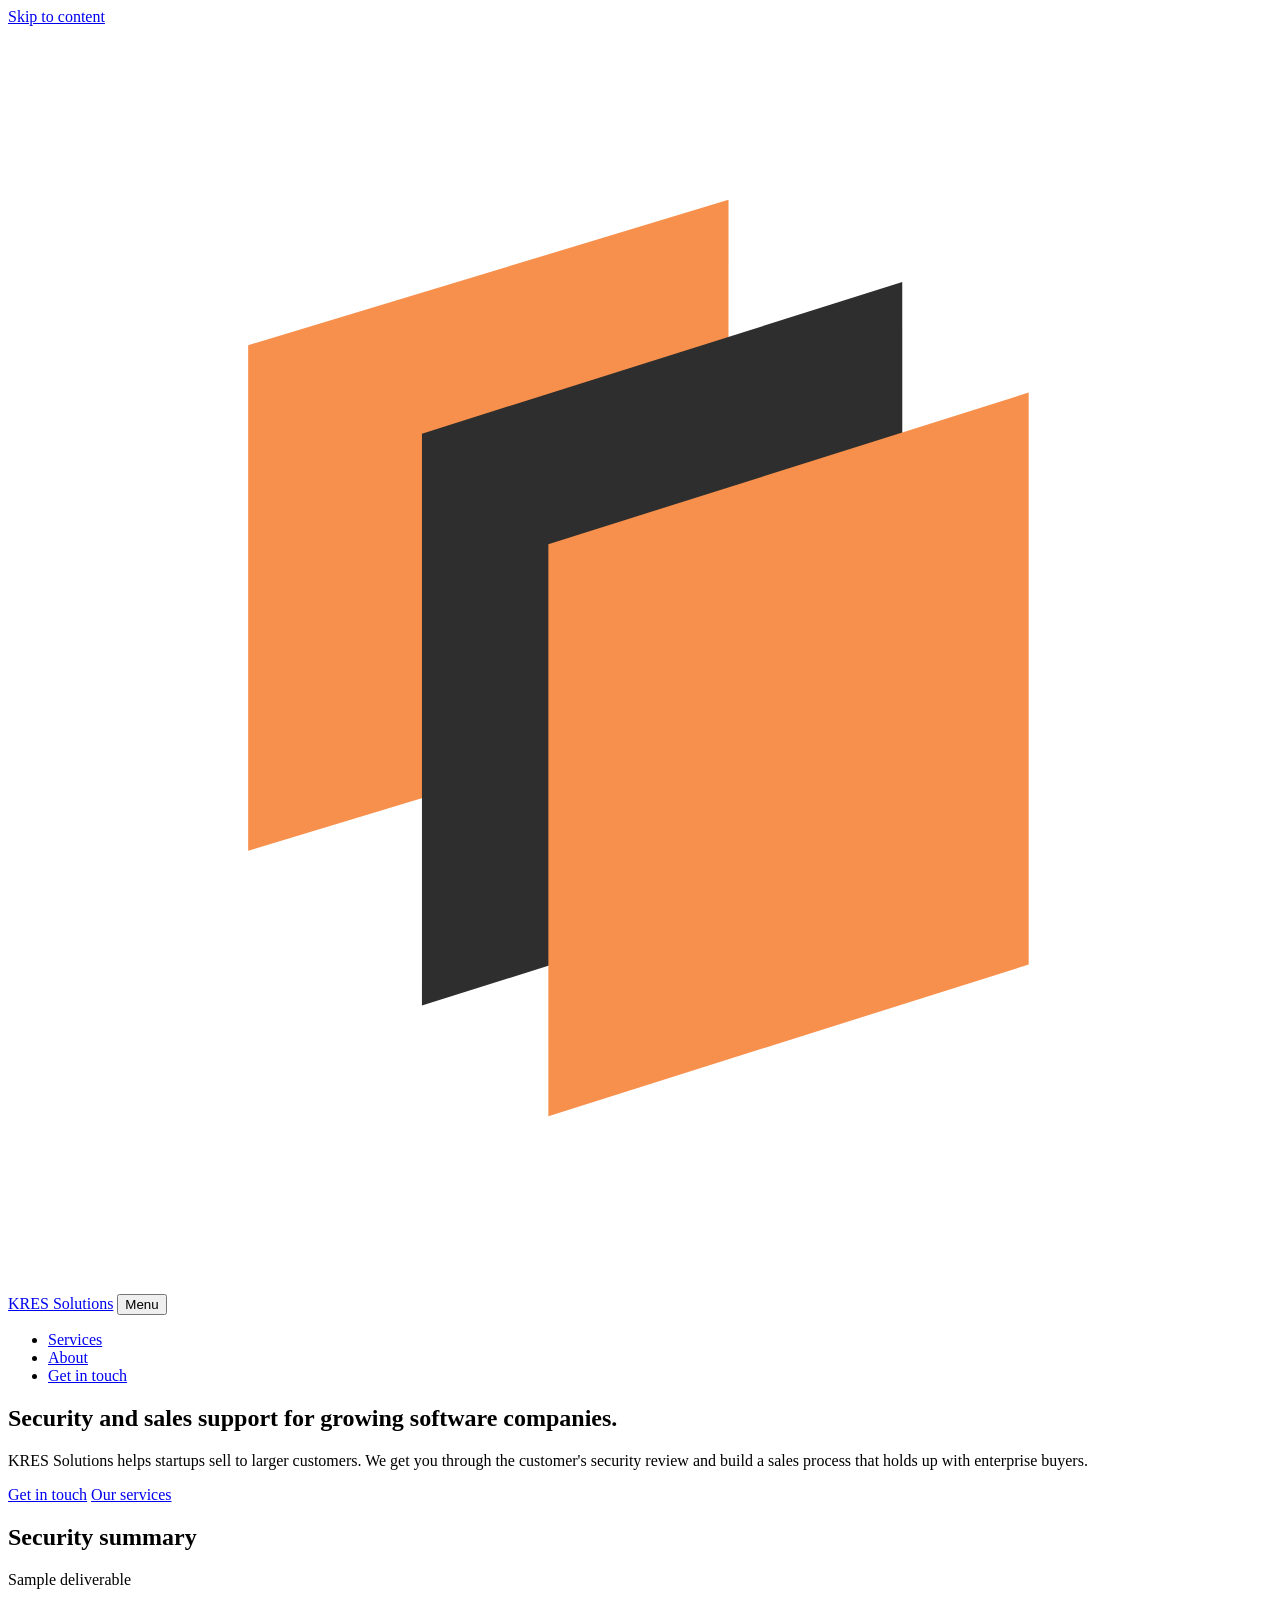
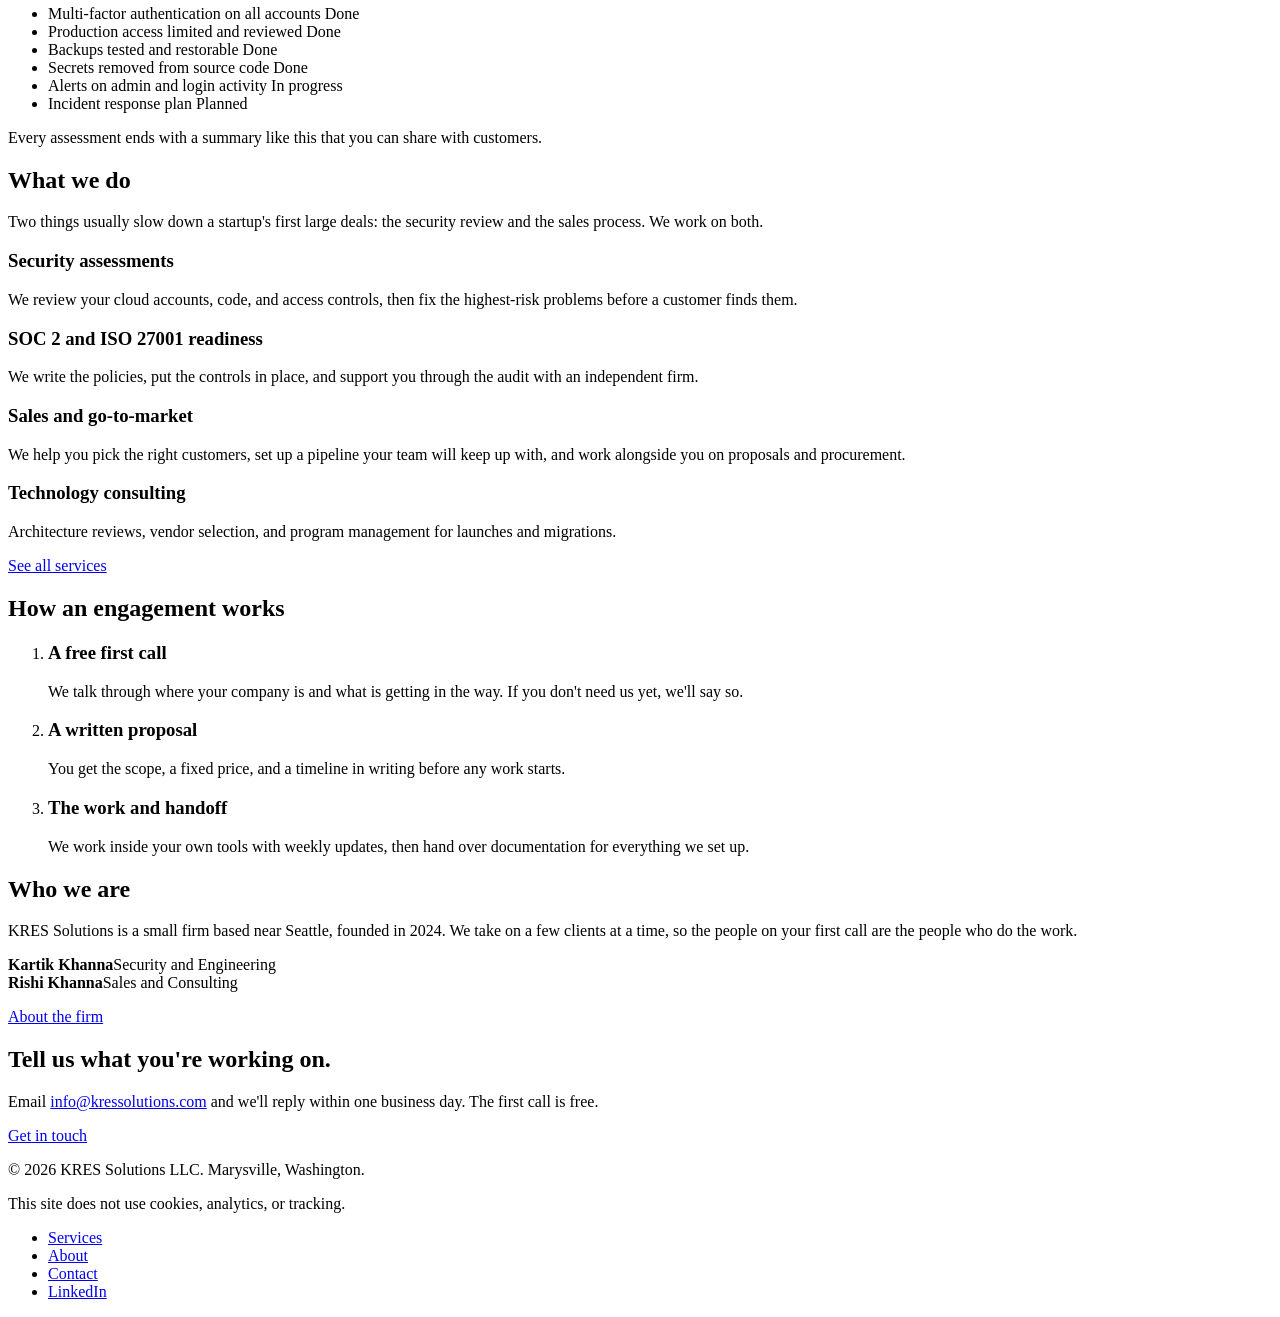
==== site/index.html @ d4981779 "Use the KRES logo and brand orange across the site Vector redraw of the logo mark for the header, fa" ====
<!doctype html>
<html lang="en">
<head>
  <meta charset="utf-8">
  <meta name="viewport" content="width=device-width, initial-scale=1">
  <meta http-equiv="Content-Security-Policy" content="default-src 'self'; script-src 'self'; style-src 'self'; font-src 'self'; img-src 'self' data:; connect-src 'none'; frame-src 'none'; object-src 'none'; base-uri 'self'; form-action 'none'; upgrade-insecure-requests">
  <meta name="referrer" content="strict-origin-when-cross-origin">
  <title>KRES Solutions</title>
  <meta name="description" content="KRES Solutions helps startups sell to larger customers: security assessments, SOC 2 readiness, enterprise sales support, and technology consulting.">
  <link rel="canonical" href="https://kressolutions.com/">
  <link rel="icon" href="/assets/favicon.svg" type="image/svg+xml">
  <link rel="apple-touch-icon" href="/assets/apple-touch-icon.png">
  <meta name="theme-color" content="#0f1518">
  <meta property="og:type" content="website">
  <meta property="og:site_name" content="KRES Solutions">
  <meta property="og:title" content="KRES Solutions">
  <meta property="og:description" content="KRES Solutions helps startups sell to larger customers: security assessments, SOC 2 readiness, enterprise sales support, and technology consulting.">
  <meta property="og:url" content="https://kressolutions.com/">
  <meta property="og:image" content="https://kressolutions.com/assets/og.png">
  <meta name="twitter:card" content="summary_large_image">
  <link rel="preload" href="/assets/fonts/source-serif-4-latin-600-normal.woff2" as="font" type="font/woff2" crossorigin>
  <link rel="preload" href="/assets/fonts/public-sans-latin-400-normal.woff2" as="font" type="font/woff2" crossorigin>
  <link rel="stylesheet" href="/assets/site.css?v=6">
  <script src="/assets/site.js?v=6" defer></script>
  <script type="application/ld+json">{"@context":"https://schema.org","@type":"ProfessionalService","name":"KRES Solutions LLC","url":"https://kressolutions.com/","logo":"https://kressolutions.com/assets/logo-mark.svg","email":"info@kressolutions.com","description":"Security assessments, SOC 2 readiness, enterprise sales support, and technology consulting for startups.","foundingDate":"2024-12","address":{"@type":"PostalAddress","addressLocality":"Marysville","addressRegion":"WA","addressCountry":"US"},"areaServed":"US","sameAs":["https://www.linkedin.com/company/kres-solutions"]}</script>
</head>
<body>
  <a class="skip-link" href="#main">Skip to content</a>
  <header class="site-header">
    <div class="container">
      <a class="logo" href="/"><svg viewBox="0 0 40 40" aria-hidden="true" focusable="false"><rect width="40" height="40" rx="8" fill="#ffffff"/><path d="M7.6 10.1 22.8 5.5v16L7.6 26.1z" fill="#f6904c"/><path d="M13.1 12.9 28.3 8.1v18.1L13.1 31z" fill="#2e2e2e"/><path d="M17.1 16.4 32.3 11.6v18.1L17.1 34.5z" fill="#f6904c"/></svg><span>KRES Solutions</span></a>
      <button class="menu-button" type="button" aria-expanded="false" aria-controls="site-nav">Menu</button>
      <nav class="site-nav" id="site-nav" aria-label="Main">
        <ul>
          <li><a href="/services/">Services</a></li>
          <li><a href="/about/">About</a></li>
          <li class="nav-button"><a href="/contact/">Get in touch</a></li>
        </ul>
      </nav>
    </div>
  </header>

  <main id="main" tabindex="-1">
    <section class="hero">
      <div class="container hero-grid">
        <div>
          <h1>Security and sales support for growing software companies.</h1>
          <p class="lead">KRES Solutions helps startups sell to larger customers. We get you through the customer's security review and build a sales process that holds up with enterprise buyers.</p>
          <div class="actions">
            <a class="button" href="/contact/">Get in touch</a>
            <a class="button button-quiet" href="/services/">Our services</a>
          </div>
        </div>
        <aside class="report" aria-label="Sample security summary">
          <div class="report-head">
            <h2>Security summary</h2>
            <span>Sample deliverable</span>
          </div>
          <ul>
            <li>Multi-factor authentication on all accounts <span class="status status-done">Done</span></li>
            <li>Production access limited and reviewed <span class="status status-done">Done</span></li>
            <li>Backups tested and restorable <span class="status status-done">Done</span></li>
            <li>Secrets removed from source code <span class="status status-done">Done</span></li>
            <li>Alerts on admin and login activity <span class="status status-progress">In progress</span></li>
            <li>Incident response plan <span class="status status-planned">Planned</span></li>
          </ul>
          <p class="report-foot">Every assessment ends with a summary like this that you can share with customers.</p>
        </aside>
      </div>
    </section>

    <section class="section">
      <div class="container">
        <div class="section-head">
          <h2>What we do</h2>
          <p>Two things usually slow down a startup's first large deals: the security review and the sales process. We work on both.</p>
        </div>
        <div class="cards">
          <div class="card">
            <h3>Security assessments</h3>
            <p>We review your cloud accounts, code, and access controls, then fix the highest-risk problems before a customer finds them.</p>
          </div>
          <div class="card">
            <h3>SOC 2 and ISO 27001 readiness</h3>
            <p>We write the policies, put the controls in place, and support you through the audit with an independent firm.</p>
          </div>
          <div class="card">
            <h3>Sales and go-to-market</h3>
            <p>We help you pick the right customers, set up a pipeline your team will keep up with, and work alongside you on proposals and procurement.</p>
          </div>
          <div class="card">
            <h3>Technology consulting</h3>
            <p>Architecture reviews, vendor selection, and program management for launches and migrations.</p>
          </div>
        </div>
        <p class="more"><a href="/services/">See all services</a></p>
      </div>
    </section>

    <section class="section">
      <div class="container">
        <div class="section-head">
          <h2>How an engagement works</h2>
        </div>
        <ol class="steps">
          <li>
            <h3>A free first call</h3>
            <p>We talk through where your company is and what is getting in the way. If you don't need us yet, we'll say so.</p>
          </li>
          <li>
            <h3>A written proposal</h3>
            <p>You get the scope, a fixed price, and a timeline in writing before any work starts.</p>
          </li>
          <li>
            <h3>The work and handoff</h3>
            <p>We work inside your own tools with weekly updates, then hand over documentation for everything we set up.</p>
          </li>
        </ol>
      </div>
    </section>

    <section class="section">
      <div class="container split">
        <h2>Who we are</h2>
        <div class="prose">
          <p>KRES Solutions is a small firm based near Seattle, founded in 2024. We take on a few clients at a time, so the people on your first call are the people who do the work.</p>
          <div class="founders-inline">
            <div><b>Kartik Khanna</b><span>Security and Engineering</span></div>
            <div><b>Rishi Khanna</b><span>Sales and Consulting</span></div>
          </div>
          <p class="more"><a href="/about/">About the firm</a></p>
        </div>
      </div>
    </section>

    <section class="closing">
      <div class="container">
        <div>
          <h2>Tell us what you're working on.</h2>
          <p>Email <a href="mailto:info@kressolutions.com">info@kressolutions.com</a> and we'll reply within one business day. The first call is free.</p>
        </div>
        <div class="actions">
          <a class="button" href="/contact/">Get in touch</a>
        </div>
      </div>
    </section>
  </main>

  <footer class="site-footer">
    <div class="container">
      <div>
        <p>&copy; 2026 KRES Solutions LLC. Marysville, Washington.</p>
        <p>This site does not use cookies, analytics, or tracking.</p>
      </div>
      <ul>
        <li><a href="/services/">Services</a></li>
        <li><a href="/about/">About</a></li>
        <li><a href="/contact/">Contact</a></li>
        <li><a href="https://www.linkedin.com/company/kres-solutions" rel="noopener noreferrer">LinkedIn</a></li>
      </ul>
    </div>
  </footer>
</body>
</html>
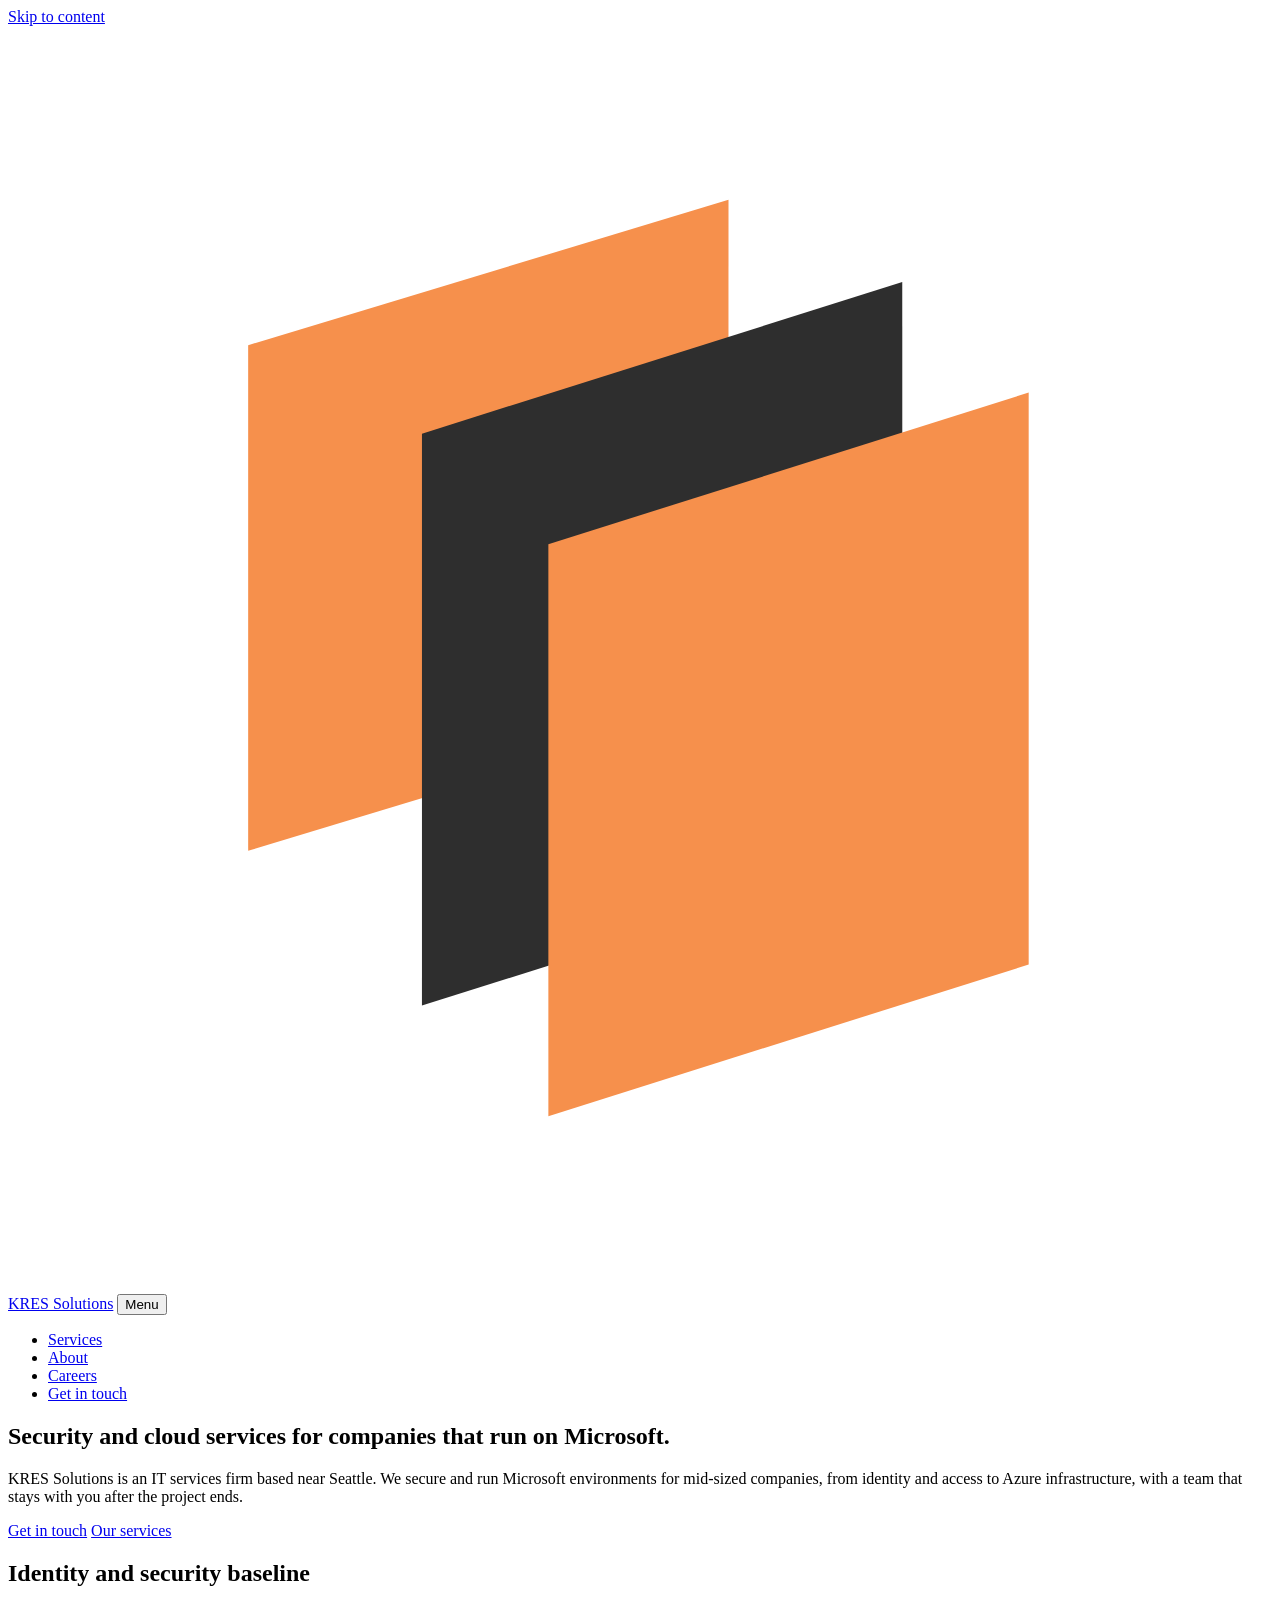
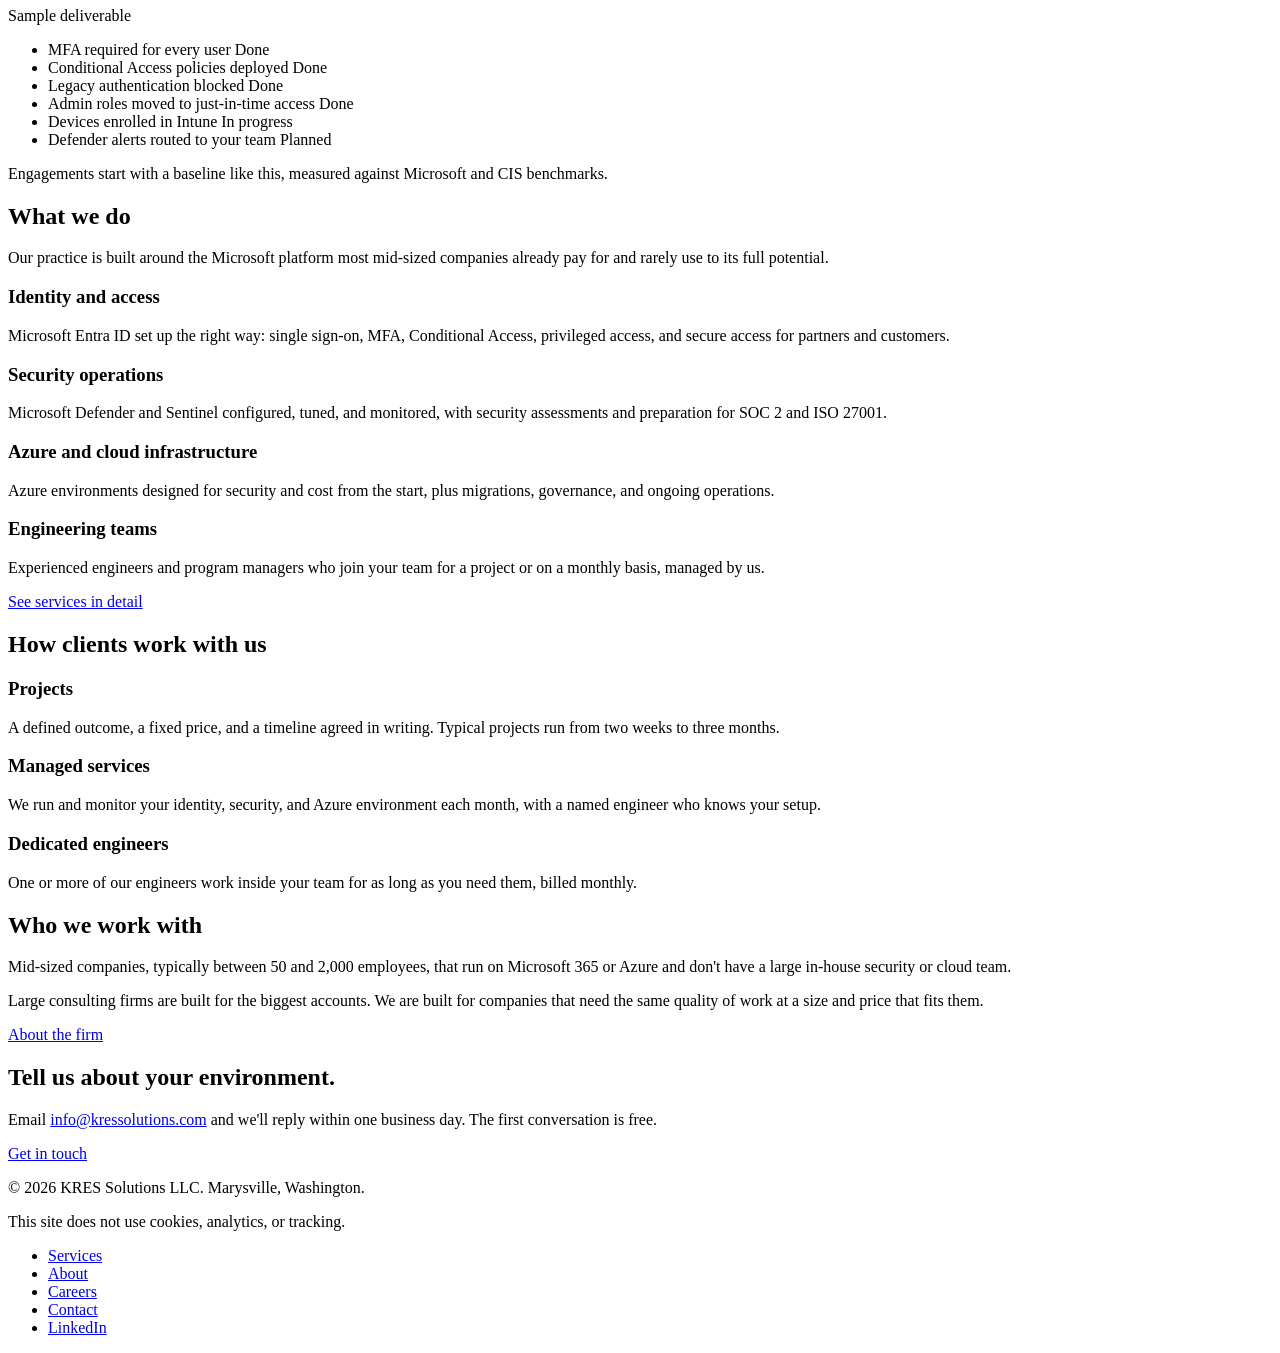
==== commit 37309f9c: "Reposition as an IT services firm for Microsoft security, identity, and cloud New home, services, ab" ====
--- a/site/index.html
+++ b/site/index.html
@@ -6,7 +6,7 @@
   <meta http-equiv="Content-Security-Policy" content="default-src 'self'; script-src 'self'; style-src 'self'; font-src 'self'; img-src 'self' data:; connect-src 'none'; frame-src 'none'; object-src 'none'; base-uri 'self'; form-action 'none'; upgrade-insecure-requests">
   <meta name="referrer" content="strict-origin-when-cross-origin">
   <title>KRES Solutions</title>
-  <meta name="description" content="KRES Solutions helps startups sell to larger customers: security assessments, SOC 2 readiness, enterprise sales support, and technology consulting.">
+  <meta name="description" content="KRES Solutions is an IT services firm that secures and runs Microsoft environments for mid-sized companies: identity and access, security operations, and Azure.">
   <link rel="canonical" href="https://kressolutions.com/">
   <link rel="icon" href="/assets/favicon.svg" type="image/svg+xml">
   <link rel="apple-touch-icon" href="/assets/apple-touch-icon.png">
@@ -14,15 +14,15 @@
   <meta property="og:type" content="website">
   <meta property="og:site_name" content="KRES Solutions">
   <meta property="og:title" content="KRES Solutions">
-  <meta property="og:description" content="KRES Solutions helps startups sell to larger customers: security assessments, SOC 2 readiness, enterprise sales support, and technology consulting.">
+  <meta property="og:description" content="KRES Solutions is an IT services firm that secures and runs Microsoft environments for mid-sized companies: identity and access, security operations, and Azure.">
   <meta property="og:url" content="https://kressolutions.com/">
   <meta property="og:image" content="https://kressolutions.com/assets/og.png">
   <meta name="twitter:card" content="summary_large_image">
   <link rel="preload" href="/assets/fonts/source-serif-4-latin-600-normal.woff2" as="font" type="font/woff2" crossorigin>
   <link rel="preload" href="/assets/fonts/public-sans-latin-400-normal.woff2" as="font" type="font/woff2" crossorigin>
-  <link rel="stylesheet" href="/assets/site.css?v=6">
-  <script src="/assets/site.js?v=6" defer></script>
-  <script type="application/ld+json">{"@context":"https://schema.org","@type":"ProfessionalService","name":"KRES Solutions LLC","url":"https://kressolutions.com/","logo":"https://kressolutions.com/assets/logo-mark.svg","email":"info@kressolutions.com","description":"Security assessments, SOC 2 readiness, enterprise sales support, and technology consulting for startups.","foundingDate":"2024-12","address":{"@type":"PostalAddress","addressLocality":"Marysville","addressRegion":"WA","addressCountry":"US"},"areaServed":"US","sameAs":["https://www.linkedin.com/company/kres-solutions"]}</script>
+  <link rel="stylesheet" href="/assets/site.css?v=7">
+  <script src="/assets/site.js?v=7" defer></script>
+  <script type="application/ld+json">{"@context":"https://schema.org","@type":"ProfessionalService","name":"KRES Solutions LLC","url":"https://kressolutions.com/","logo":"https://kressolutions.com/assets/logo-mark.svg","email":"info@kressolutions.com","description":"IT services firm for Microsoft security, identity, and Azure cloud for mid-sized companies.","foundingDate":"2024-12","address":{"@type":"PostalAddress","addressLocality":"Marysville","addressRegion":"WA","addressCountry":"US"},"areaServed":"US","sameAs":["https://www.linkedin.com/company/kres-solutions"]}</script>
 </head>
 <body>
   <a class="skip-link" href="#main">Skip to content</a>
@@ -34,6 +34,7 @@
         <ul>
           <li><a href="/services/">Services</a></li>
           <li><a href="/about/">About</a></li>
+          <li><a href="/careers/">Careers</a></li>
           <li class="nav-button"><a href="/contact/">Get in touch</a></li>
         </ul>
       </nav>
@@ -44,27 +45,27 @@
     <section class="hero">
       <div class="container hero-grid">
         <div>
-          <h1>Security and sales support for growing software companies.</h1>
-          <p class="lead">KRES Solutions helps startups sell to larger customers. We get you through the customer's security review and build a sales process that holds up with enterprise buyers.</p>
+          <h1>Security and cloud services for companies that run on Microsoft.</h1>
+          <p class="lead">KRES Solutions is an IT services firm based near Seattle. We secure and run Microsoft environments for mid-sized companies, from identity and access to Azure infrastructure, with a team that stays with you after the project ends.</p>
           <div class="actions">
             <a class="button" href="/contact/">Get in touch</a>
             <a class="button button-quiet" href="/services/">Our services</a>
           </div>
         </div>
-        <aside class="report" aria-label="Sample security summary">
+        <aside class="report" aria-label="Sample identity and security baseline">
           <div class="report-head">
-            <h2>Security summary</h2>
+            <h2>Identity and security baseline</h2>
             <span>Sample deliverable</span>
           </div>
           <ul>
-            <li>Multi-factor authentication on all accounts <span class="status status-done">Done</span></li>
-            <li>Production access limited and reviewed <span class="status status-done">Done</span></li>
-            <li>Backups tested and restorable <span class="status status-done">Done</span></li>
-            <li>Secrets removed from source code <span class="status status-done">Done</span></li>
-            <li>Alerts on admin and login activity <span class="status status-progress">In progress</span></li>
-            <li>Incident response plan <span class="status status-planned">Planned</span></li>
+            <li>MFA required for every user <span class="status status-done">Done</span></li>
+            <li>Conditional Access policies deployed <span class="status status-done">Done</span></li>
+            <li>Legacy authentication blocked <span class="status status-done">Done</span></li>
+            <li>Admin roles moved to just-in-time access <span class="status status-done">Done</span></li>
+            <li>Devices enrolled in Intune <span class="status status-progress">In progress</span></li>
+            <li>Defender alerts routed to your team <span class="status status-planned">Planned</span></li>
           </ul>
-          <p class="report-foot">Every assessment ends with a summary like this that you can share with customers.</p>
+          <p class="report-foot">Engagements start with a baseline like this, measured against Microsoft and CIS benchmarks.</p>
         </aside>
       </div>
     </section>
@@ -73,61 +74,58 @@
       <div class="container">
         <div class="section-head">
           <h2>What we do</h2>
-          <p>Two things usually slow down a startup's first large deals: the security review and the sales process. We work on both.</p>
+          <p>Our practice is built around the Microsoft platform most mid-sized companies already pay for and rarely use to its full potential.</p>
         </div>
         <div class="cards">
           <div class="card">
-            <h3>Security assessments</h3>
-            <p>We review your cloud accounts, code, and access controls, then fix the highest-risk problems before a customer finds them.</p>
+            <h3>Identity and access</h3>
+            <p>Microsoft Entra ID set up the right way: single sign-on, MFA, Conditional Access, privileged access, and secure access for partners and customers.</p>
           </div>
           <div class="card">
-            <h3>SOC 2 and ISO 27001 readiness</h3>
-            <p>We write the policies, put the controls in place, and support you through the audit with an independent firm.</p>
+            <h3>Security operations</h3>
+            <p>Microsoft Defender and Sentinel configured, tuned, and monitored, with security assessments and preparation for SOC 2 and ISO 27001.</p>
           </div>
           <div class="card">
-            <h3>Sales and go-to-market</h3>
-            <p>We help you pick the right customers, set up a pipeline your team will keep up with, and work alongside you on proposals and procurement.</p>
+            <h3>Azure and cloud infrastructure</h3>
+            <p>Azure environments designed for security and cost from the start, plus migrations, governance, and ongoing operations.</p>
           </div>
           <div class="card">
-            <h3>Technology consulting</h3>
-            <p>Architecture reviews, vendor selection, and program management for launches and migrations.</p>
+            <h3>Engineering teams</h3>
+            <p>Experienced engineers and program managers who join your team for a project or on a monthly basis, managed by us.</p>
           </div>
         </div>
-        <p class="more"><a href="/services/">See all services</a></p>
+        <p class="more"><a href="/services/">See services in detail</a></p>
       </div>
     </section>
 
     <section class="section">
       <div class="container">
         <div class="section-head">
-          <h2>How an engagement works</h2>
+          <h2>How clients work with us</h2>
         </div>
-        <ol class="steps">
-          <li>
-            <h3>A free first call</h3>
-            <p>We talk through where your company is and what is getting in the way. If you don't need us yet, we'll say so.</p>
-          </li>
-          <li>
-            <h3>A written proposal</h3>
-            <p>You get the scope, a fixed price, and a timeline in writing before any work starts.</p>
-          </li>
-          <li>
-            <h3>The work and handoff</h3>
-            <p>We work inside your own tools with weekly updates, then hand over documentation for everything we set up.</p>
-          </li>
-        </ol>
+        <div class="cards cards-3">
+          <div class="card">
+            <h3>Projects</h3>
+            <p>A defined outcome, a fixed price, and a timeline agreed in writing. Typical projects run from two weeks to three months.</p>
+          </div>
+          <div class="card">
+            <h3>Managed services</h3>
+            <p>We run and monitor your identity, security, and Azure environment each month, with a named engineer who knows your setup.</p>
+          </div>
+          <div class="card">
+            <h3>Dedicated engineers</h3>
+            <p>One or more of our engineers work inside your team for as long as you need them, billed monthly.</p>
+          </div>
+        </div>
       </div>
     </section>
 
     <section class="section">
       <div class="container split">
-        <h2>Who we are</h2>
+        <h2>Who we work with</h2>
         <div class="prose">
-          <p>KRES Solutions is a small firm based near Seattle, founded in 2024. We take on a few clients at a time, so the people on your first call are the people who do the work.</p>
-          <div class="founders-inline">
-            <div><b>Kartik Khanna</b><span>Security and Engineering</span></div>
-            <div><b>Rishi Khanna</b><span>Sales and Consulting</span></div>
-          </div>
+          <p>Mid-sized companies, typically between 50 and 2,000 employees, that run on Microsoft 365 or Azure and don't have a large in-house security or cloud team.</p>
+          <p>Large consulting firms are built for the biggest accounts. We are built for companies that need the same quality of work at a size and price that fits them.</p>
           <p class="more"><a href="/about/">About the firm</a></p>
         </div>
       </div>
@@ -136,8 +134,8 @@
     <section class="closing">
       <div class="container">
         <div>
-          <h2>Tell us what you're working on.</h2>
-          <p>Email <a href="mailto:info@kressolutions.com">info@kressolutions.com</a> and we'll reply within one business day. The first call is free.</p>
+          <h2>Tell us about your environment.</h2>
+          <p>Email <a href="mailto:info@kressolutions.com">info@kressolutions.com</a> and we'll reply within one business day. The first conversation is free.</p>
         </div>
         <div class="actions">
           <a class="button" href="/contact/">Get in touch</a>
@@ -155,6 +153,7 @@
       <ul>
         <li><a href="/services/">Services</a></li>
         <li><a href="/about/">About</a></li>
+        <li><a href="/careers/">Careers</a></li>
         <li><a href="/contact/">Contact</a></li>
         <li><a href="https://www.linkedin.com/company/kres-solutions" rel="noopener noreferrer">LinkedIn</a></li>
       </ul>
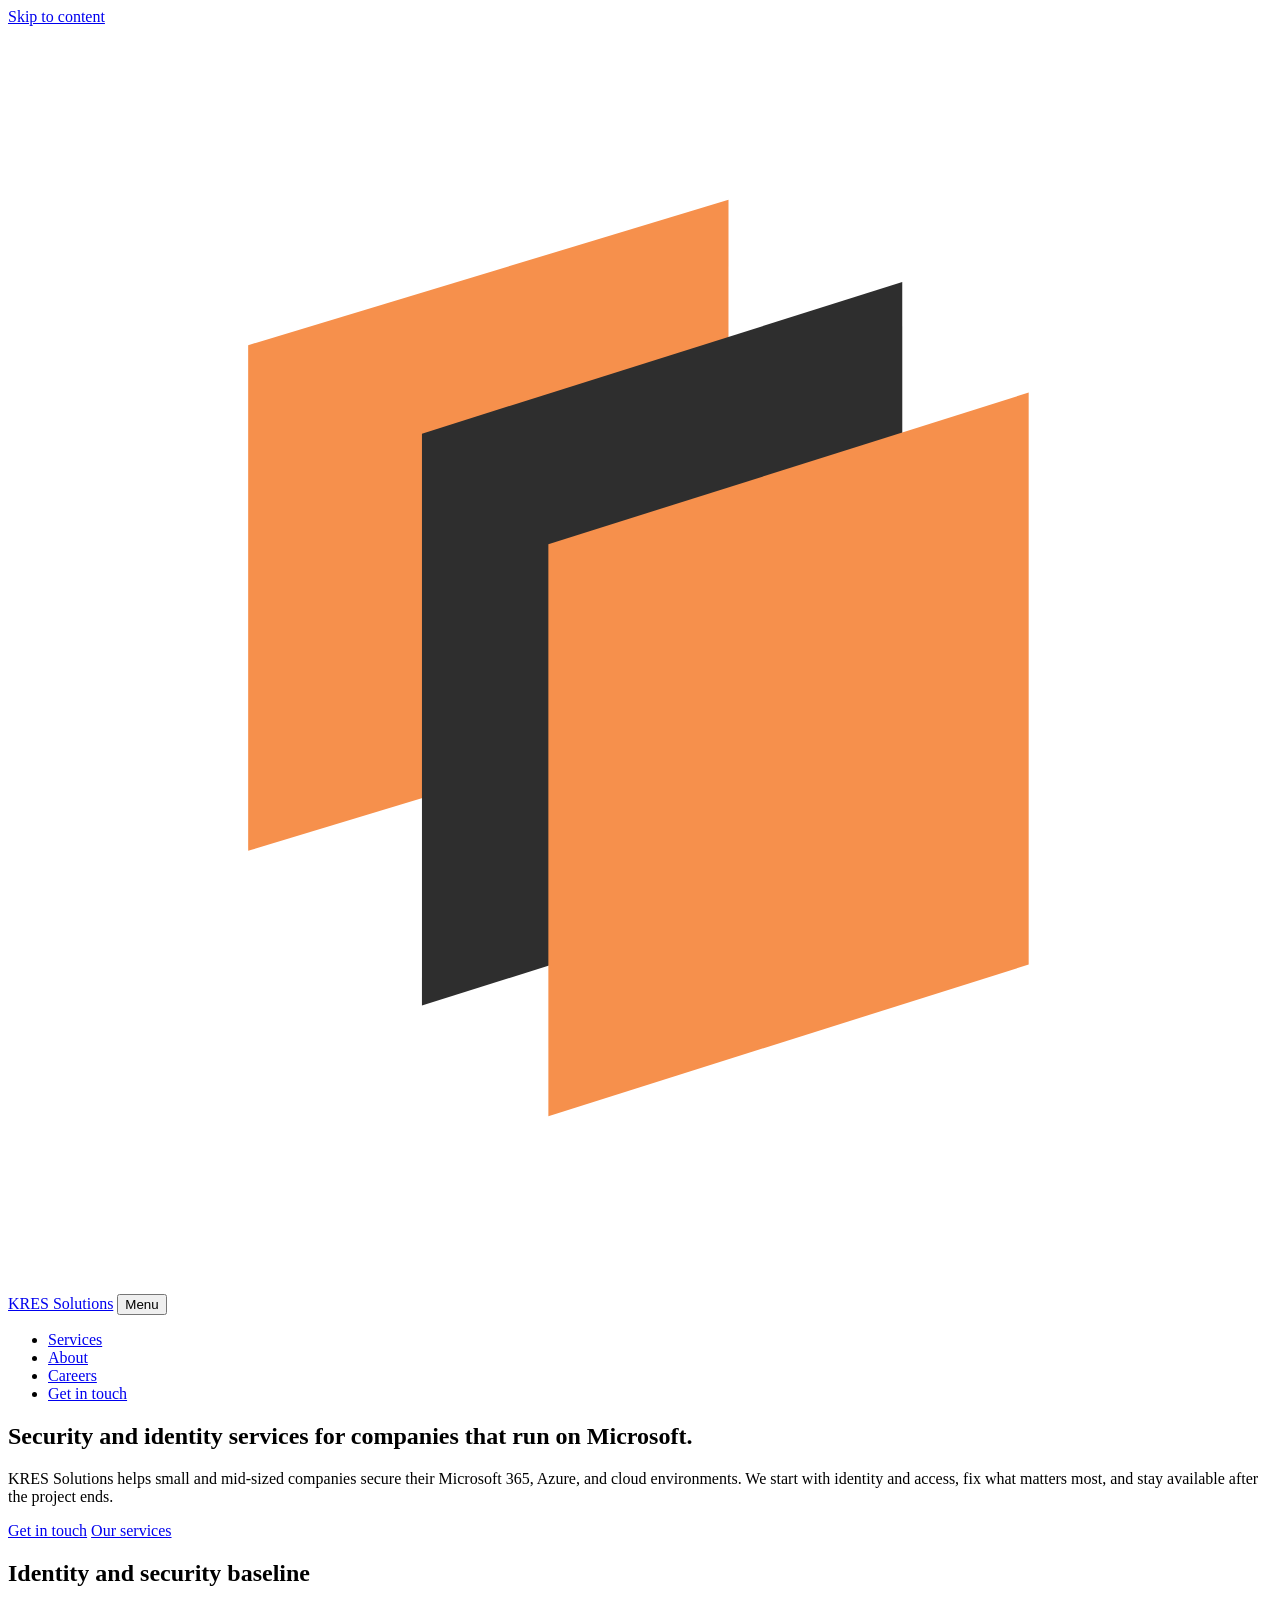
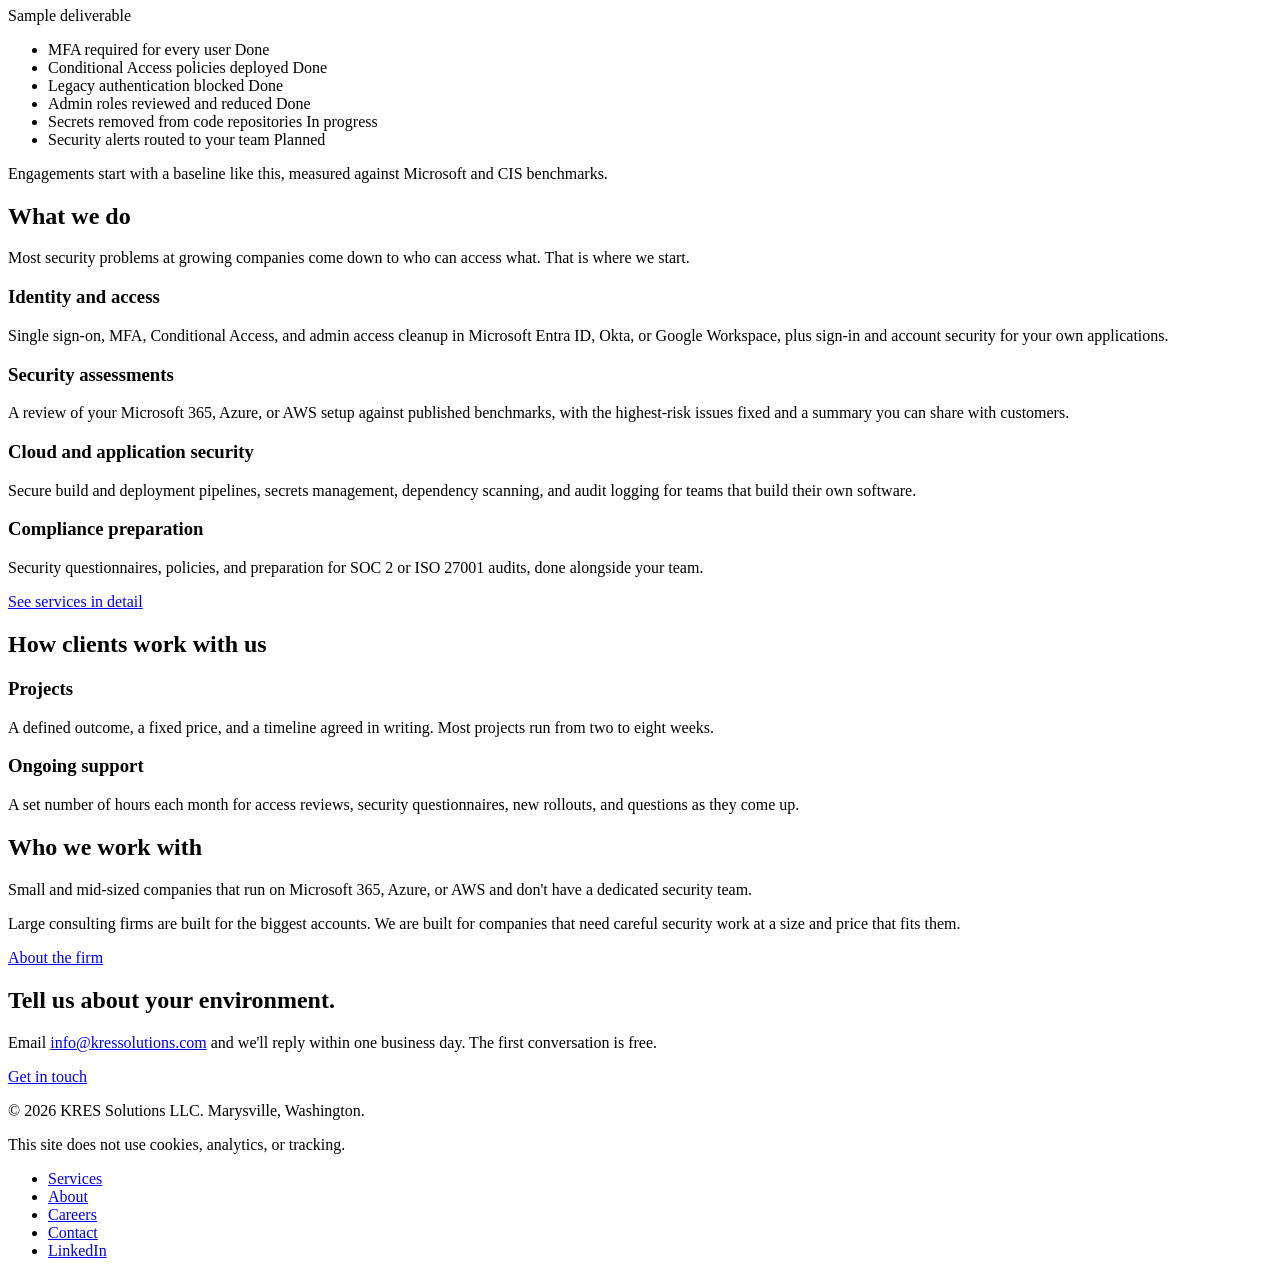
==== commit 0ace8189: "Focus services on identity, assessments, cloud and app security; list one founder Co-Authored-By: Cl" ====
--- a/site/index.html
+++ b/site/index.html
@@ -6,7 +6,7 @@
   <meta http-equiv="Content-Security-Policy" content="default-src 'self'; script-src 'self'; style-src 'self'; font-src 'self'; img-src 'self' data:; connect-src 'none'; frame-src 'none'; object-src 'none'; base-uri 'self'; form-action 'none'; upgrade-insecure-requests">
   <meta name="referrer" content="strict-origin-when-cross-origin">
   <title>KRES Solutions</title>
-  <meta name="description" content="KRES Solutions is an IT services firm that secures and runs Microsoft environments for mid-sized companies: identity and access, security operations, and Azure.">
+  <meta name="description" content="KRES Solutions helps small and mid-sized companies secure Microsoft 365, Azure, and cloud environments, starting with identity and access.">
   <link rel="canonical" href="https://kressolutions.com/">
   <link rel="icon" href="/assets/favicon.svg" type="image/svg+xml">
   <link rel="apple-touch-icon" href="/assets/apple-touch-icon.png">
@@ -14,15 +14,15 @@
   <meta property="og:type" content="website">
   <meta property="og:site_name" content="KRES Solutions">
   <meta property="og:title" content="KRES Solutions">
-  <meta property="og:description" content="KRES Solutions is an IT services firm that secures and runs Microsoft environments for mid-sized companies: identity and access, security operations, and Azure.">
+  <meta property="og:description" content="KRES Solutions helps small and mid-sized companies secure Microsoft 365, Azure, and cloud environments, starting with identity and access.">
   <meta property="og:url" content="https://kressolutions.com/">
   <meta property="og:image" content="https://kressolutions.com/assets/og.png">
   <meta name="twitter:card" content="summary_large_image">
   <link rel="preload" href="/assets/fonts/source-serif-4-latin-600-normal.woff2" as="font" type="font/woff2" crossorigin>
   <link rel="preload" href="/assets/fonts/public-sans-latin-400-normal.woff2" as="font" type="font/woff2" crossorigin>
-  <link rel="stylesheet" href="/assets/site.css?v=7">
-  <script src="/assets/site.js?v=7" defer></script>
-  <script type="application/ld+json">{"@context":"https://schema.org","@type":"ProfessionalService","name":"KRES Solutions LLC","url":"https://kressolutions.com/","logo":"https://kressolutions.com/assets/logo-mark.svg","email":"info@kressolutions.com","description":"IT services firm for Microsoft security, identity, and Azure cloud for mid-sized companies.","foundingDate":"2024-12","address":{"@type":"PostalAddress","addressLocality":"Marysville","addressRegion":"WA","addressCountry":"US"},"areaServed":"US","sameAs":["https://www.linkedin.com/company/kres-solutions"]}</script>
+  <link rel="stylesheet" href="/assets/site.css?v=8">
+  <script src="/assets/site.js?v=8" defer></script>
+  <script type="application/ld+json">{"@context":"https://schema.org","@type":"ProfessionalService","name":"KRES Solutions LLC","url":"https://kressolutions.com/","logo":"https://kressolutions.com/assets/logo-mark.svg","email":"info@kressolutions.com","description":"Security and identity services for small and mid-sized companies that run on Microsoft and the cloud.","foundingDate":"2024-12","address":{"@type":"PostalAddress","addressLocality":"Marysville","addressRegion":"WA","addressCountry":"US"},"areaServed":"US","sameAs":["https://www.linkedin.com/company/kres-solutions"]}</script>
 </head>
 <body>
   <a class="skip-link" href="#main">Skip to content</a>
@@ -45,8 +45,8 @@
     <section class="hero">
       <div class="container hero-grid">
         <div>
-          <h1>Security and cloud services for companies that run on Microsoft.</h1>
-          <p class="lead">KRES Solutions is an IT services firm based near Seattle. We secure and run Microsoft environments for mid-sized companies, from identity and access to Azure infrastructure, with a team that stays with you after the project ends.</p>
+          <h1>Security and identity services for companies that run on Microsoft.</h1>
+          <p class="lead">KRES Solutions helps small and mid-sized companies secure their Microsoft 365, Azure, and cloud environments. We start with identity and access, fix what matters most, and stay available after the project ends.</p>
           <div class="actions">
             <a class="button" href="/contact/">Get in touch</a>
             <a class="button button-quiet" href="/services/">Our services</a>
@@ -61,9 +61,9 @@
             <li>MFA required for every user <span class="status status-done">Done</span></li>
             <li>Conditional Access policies deployed <span class="status status-done">Done</span></li>
             <li>Legacy authentication blocked <span class="status status-done">Done</span></li>
-            <li>Admin roles moved to just-in-time access <span class="status status-done">Done</span></li>
-            <li>Devices enrolled in Intune <span class="status status-progress">In progress</span></li>
-            <li>Defender alerts routed to your team <span class="status status-planned">Planned</span></li>
+            <li>Admin roles reviewed and reduced <span class="status status-done">Done</span></li>
+            <li>Secrets removed from code repositories <span class="status status-progress">In progress</span></li>
+            <li>Security alerts routed to your team <span class="status status-planned">Planned</span></li>
           </ul>
           <p class="report-foot">Engagements start with a baseline like this, measured against Microsoft and CIS benchmarks.</p>
         </aside>
@@ -74,24 +74,24 @@
       <div class="container">
         <div class="section-head">
           <h2>What we do</h2>
-          <p>Our practice is built around the Microsoft platform most mid-sized companies already pay for and rarely use to its full potential.</p>
+          <p>Most security problems at growing companies come down to who can access what. That is where we start.</p>
         </div>
         <div class="cards">
           <div class="card">
             <h3>Identity and access</h3>
-            <p>Microsoft Entra ID set up the right way: single sign-on, MFA, Conditional Access, privileged access, and secure access for partners and customers.</p>
+            <p>Single sign-on, MFA, Conditional Access, and admin access cleanup in Microsoft Entra ID, Okta, or Google Workspace, plus sign-in and account security for your own applications.</p>
           </div>
           <div class="card">
-            <h3>Security operations</h3>
-            <p>Microsoft Defender and Sentinel configured, tuned, and monitored, with security assessments and preparation for SOC 2 and ISO 27001.</p>
+            <h3>Security assessments</h3>
+            <p>A review of your Microsoft 365, Azure, or AWS setup against published benchmarks, with the highest-risk issues fixed and a summary you can share with customers.</p>
           </div>
           <div class="card">
-            <h3>Azure and cloud infrastructure</h3>
-            <p>Azure environments designed for security and cost from the start, plus migrations, governance, and ongoing operations.</p>
+            <h3>Cloud and application security</h3>
+            <p>Secure build and deployment pipelines, secrets management, dependency scanning, and audit logging for teams that build their own software.</p>
           </div>
           <div class="card">
-            <h3>Engineering teams</h3>
-            <p>Experienced engineers and program managers who join your team for a project or on a monthly basis, managed by us.</p>
+            <h3>Compliance preparation</h3>
+            <p>Security questionnaires, policies, and preparation for SOC 2 or ISO 27001 audits, done alongside your team.</p>
           </div>
         </div>
         <p class="more"><a href="/services/">See services in detail</a></p>
@@ -103,18 +103,14 @@
         <div class="section-head">
           <h2>How clients work with us</h2>
         </div>
-        <div class="cards cards-3">
+        <div class="cards">
           <div class="card">
             <h3>Projects</h3>
-            <p>A defined outcome, a fixed price, and a timeline agreed in writing. Typical projects run from two weeks to three months.</p>
+            <p>A defined outcome, a fixed price, and a timeline agreed in writing. Most projects run from two to eight weeks.</p>
           </div>
           <div class="card">
-            <h3>Managed services</h3>
-            <p>We run and monitor your identity, security, and Azure environment each month, with a named engineer who knows your setup.</p>
-          </div>
-          <div class="card">
-            <h3>Dedicated engineers</h3>
-            <p>One or more of our engineers work inside your team for as long as you need them, billed monthly.</p>
+            <h3>Ongoing support</h3>
+            <p>A set number of hours each month for access reviews, security questionnaires, new rollouts, and questions as they come up.</p>
           </div>
         </div>
       </div>
@@ -124,8 +120,8 @@
       <div class="container split">
         <h2>Who we work with</h2>
         <div class="prose">
-          <p>Mid-sized companies, typically between 50 and 2,000 employees, that run on Microsoft 365 or Azure and don't have a large in-house security or cloud team.</p>
-          <p>Large consulting firms are built for the biggest accounts. We are built for companies that need the same quality of work at a size and price that fits them.</p>
+          <p>Small and mid-sized companies that run on Microsoft 365, Azure, or AWS and don't have a dedicated security team.</p>
+          <p>Large consulting firms are built for the biggest accounts. We are built for companies that need careful security work at a size and price that fits them.</p>
           <p class="more"><a href="/about/">About the firm</a></p>
         </div>
       </div>
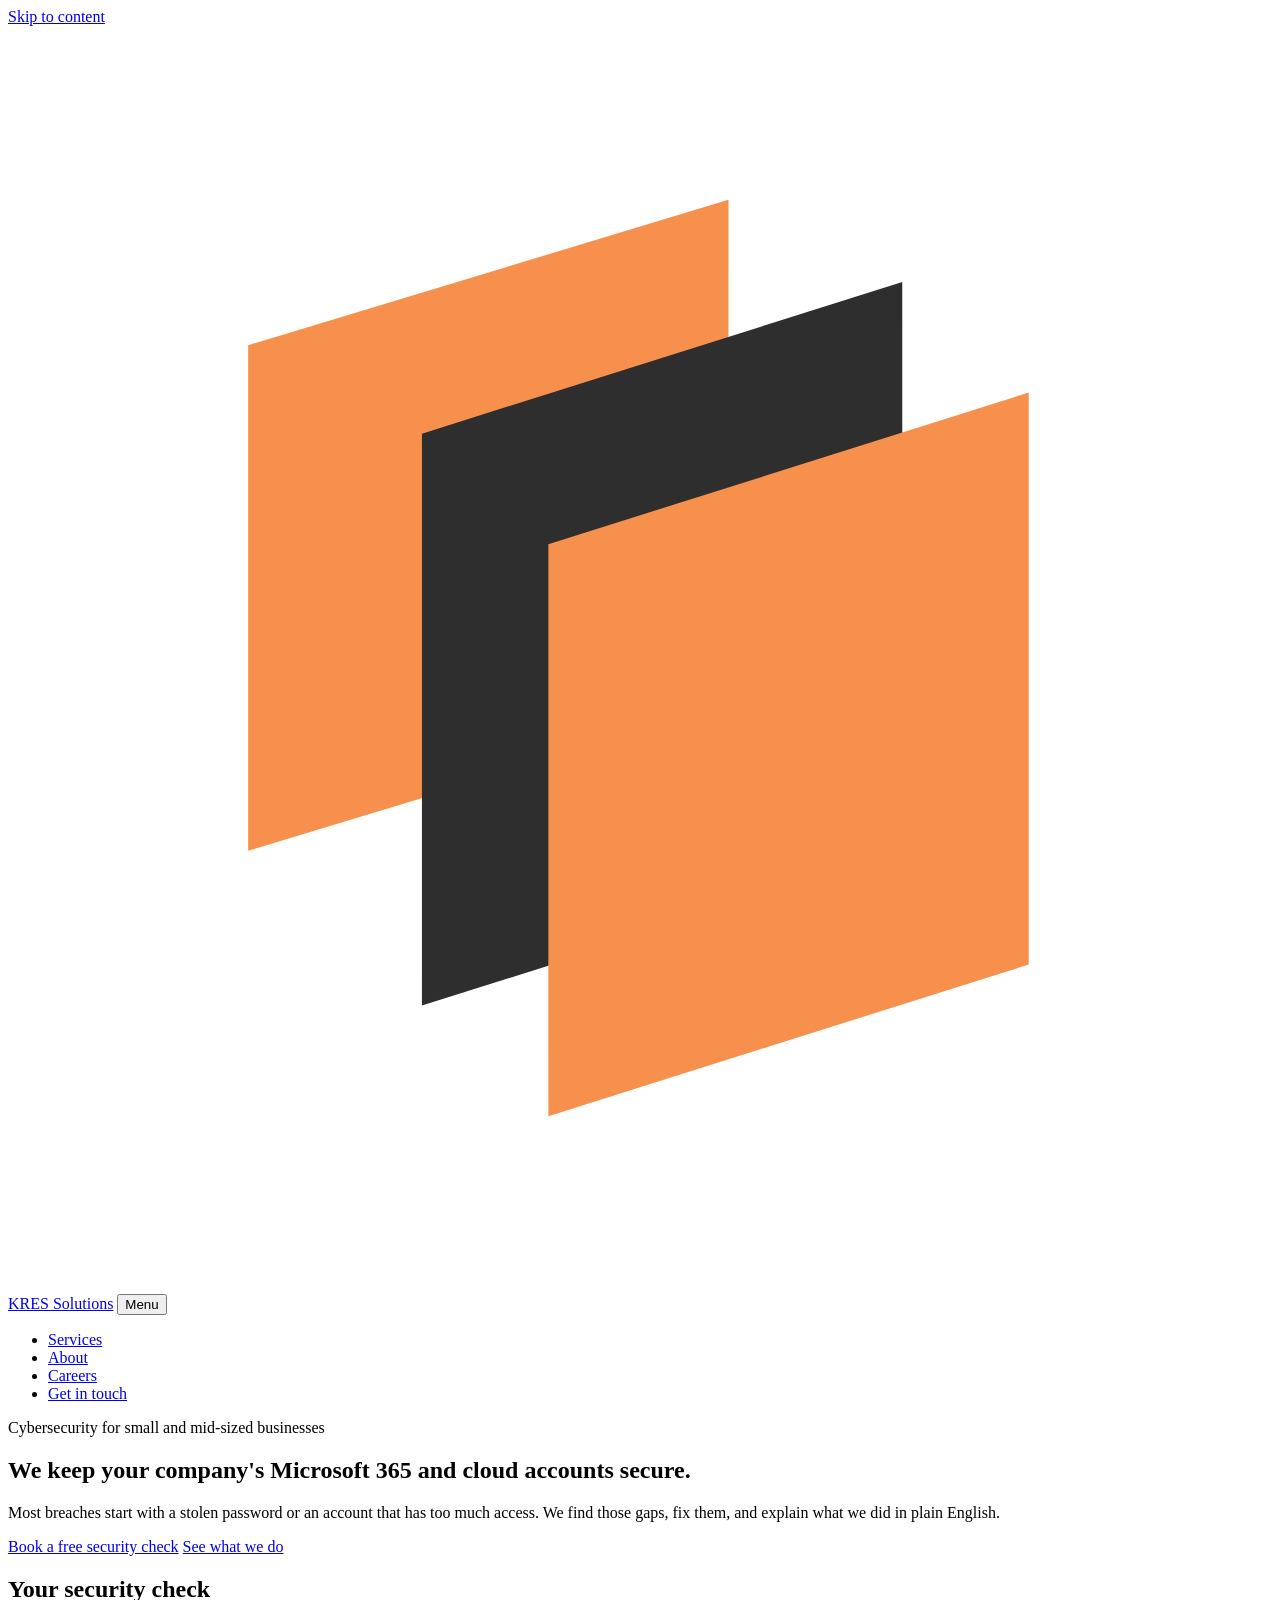
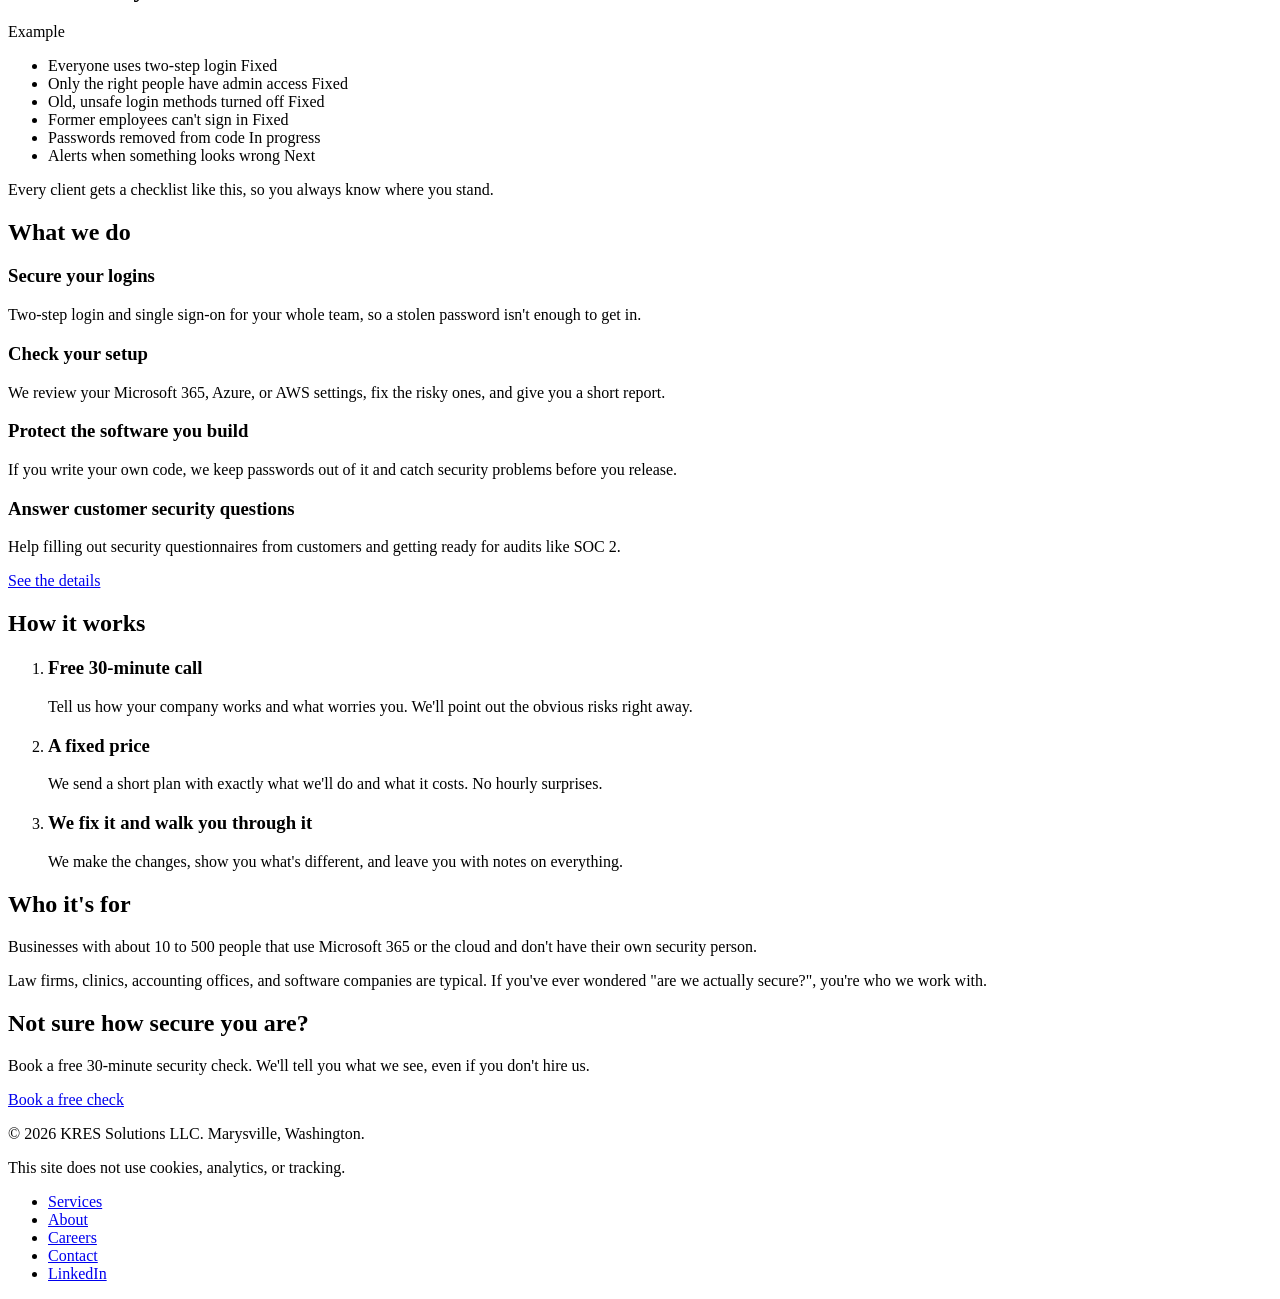
==== commit 5f2401e0: "Plain-language rewrite and easier-to-read type Say what we do in the first line, move jargon to the " ====
--- a/site/index.html
+++ b/site/index.html
@@ -6,7 +6,7 @@
   <meta http-equiv="Content-Security-Policy" content="default-src 'self'; script-src 'self'; style-src 'self'; font-src 'self'; img-src 'self' data:; connect-src 'none'; frame-src 'none'; object-src 'none'; base-uri 'self'; form-action 'none'; upgrade-insecure-requests">
   <meta name="referrer" content="strict-origin-when-cross-origin">
   <title>KRES Solutions</title>
-  <meta name="description" content="KRES Solutions helps small and mid-sized companies secure Microsoft 365, Azure, and cloud environments, starting with identity and access.">
+  <meta name="description" content="KRES Solutions keeps small and mid-sized businesses' Microsoft 365 and cloud accounts secure. Book a free 30-minute security check.">
   <link rel="canonical" href="https://kressolutions.com/">
   <link rel="icon" href="/assets/favicon.svg" type="image/svg+xml">
   <link rel="apple-touch-icon" href="/assets/apple-touch-icon.png">
@@ -14,15 +14,14 @@
   <meta property="og:type" content="website">
   <meta property="og:site_name" content="KRES Solutions">
   <meta property="og:title" content="KRES Solutions">
-  <meta property="og:description" content="KRES Solutions helps small and mid-sized companies secure Microsoft 365, Azure, and cloud environments, starting with identity and access.">
+  <meta property="og:description" content="KRES Solutions keeps small and mid-sized businesses' Microsoft 365 and cloud accounts secure. Book a free 30-minute security check.">
   <meta property="og:url" content="https://kressolutions.com/">
   <meta property="og:image" content="https://kressolutions.com/assets/og.png">
   <meta name="twitter:card" content="summary_large_image">
-  <link rel="preload" href="/assets/fonts/source-serif-4-latin-600-normal.woff2" as="font" type="font/woff2" crossorigin>
   <link rel="preload" href="/assets/fonts/public-sans-latin-400-normal.woff2" as="font" type="font/woff2" crossorigin>
-  <link rel="stylesheet" href="/assets/site.css?v=8">
-  <script src="/assets/site.js?v=8" defer></script>
-  <script type="application/ld+json">{"@context":"https://schema.org","@type":"ProfessionalService","name":"KRES Solutions LLC","url":"https://kressolutions.com/","logo":"https://kressolutions.com/assets/logo-mark.svg","email":"info@kressolutions.com","description":"Security and identity services for small and mid-sized companies that run on Microsoft and the cloud.","foundingDate":"2024-12","address":{"@type":"PostalAddress","addressLocality":"Marysville","addressRegion":"WA","addressCountry":"US"},"areaServed":"US","sameAs":["https://www.linkedin.com/company/kres-solutions"]}</script>
+  <link rel="stylesheet" href="/assets/site.css?v=9">
+  <script src="/assets/site.js?v=9" defer></script>
+  <script type="application/ld+json">{"@context":"https://schema.org","@type":"ProfessionalService","name":"KRES Solutions LLC","url":"https://kressolutions.com/","logo":"https://kressolutions.com/assets/logo-mark.svg","email":"info@kressolutions.com","description":"Cybersecurity for small and mid-sized businesses: we keep Microsoft 365 and cloud accounts secure.","foundingDate":"2024-12","address":{"@type":"PostalAddress","addressLocality":"Marysville","addressRegion":"WA","addressCountry":"US"},"areaServed":"US","sameAs":["https://www.linkedin.com/company/kres-solutions"]}</script>
 </head>
 <body>
   <a class="skip-link" href="#main">Skip to content</a>
@@ -45,27 +44,28 @@
     <section class="hero">
       <div class="container hero-grid">
         <div>
-          <h1>Security and identity services for companies that run on Microsoft.</h1>
-          <p class="lead">KRES Solutions helps small and mid-sized companies secure their Microsoft 365, Azure, and cloud environments. We start with identity and access, fix what matters most, and stay available after the project ends.</p>
+          <p class="eyebrow">Cybersecurity for small and mid-sized businesses</p>
+          <h1>We keep your company's Microsoft 365 and cloud accounts secure.</h1>
+          <p class="lead">Most breaches start with a stolen password or an account that has too much access. We find those gaps, fix them, and explain what we did in plain English.</p>
           <div class="actions">
-            <a class="button" href="/contact/">Get in touch</a>
-            <a class="button button-quiet" href="/services/">Our services</a>
+            <a class="button" href="/contact/">Book a free security check</a>
+            <a class="button button-quiet" href="/services/">See what we do</a>
           </div>
         </div>
-        <aside class="report" aria-label="Sample identity and security baseline">
+        <aside class="report" aria-label="Example security check results">
           <div class="report-head">
-            <h2>Identity and security baseline</h2>
-            <span>Sample deliverable</span>
+            <h2>Your security check</h2>
+            <span>Example</span>
           </div>
           <ul>
-            <li>MFA required for every user <span class="status status-done">Done</span></li>
-            <li>Conditional Access policies deployed <span class="status status-done">Done</span></li>
-            <li>Legacy authentication blocked <span class="status status-done">Done</span></li>
-            <li>Admin roles reviewed and reduced <span class="status status-done">Done</span></li>
-            <li>Secrets removed from code repositories <span class="status status-progress">In progress</span></li>
-            <li>Security alerts routed to your team <span class="status status-planned">Planned</span></li>
+            <li>Everyone uses two-step login <span class="status status-done">Fixed</span></li>
+            <li>Only the right people have admin access <span class="status status-done">Fixed</span></li>
+            <li>Old, unsafe login methods turned off <span class="status status-done">Fixed</span></li>
+            <li>Former employees can't sign in <span class="status status-done">Fixed</span></li>
+            <li>Passwords removed from code <span class="status status-progress">In progress</span></li>
+            <li>Alerts when something looks wrong <span class="status status-planned">Next</span></li>
           </ul>
-          <p class="report-foot">Engagements start with a baseline like this, measured against Microsoft and CIS benchmarks.</p>
+          <p class="report-foot">Every client gets a checklist like this, so you always know where you stand.</p>
         </aside>
       </div>
     </section>
@@ -74,55 +74,57 @@
       <div class="container">
         <div class="section-head">
           <h2>What we do</h2>
-          <p>Most security problems at growing companies come down to who can access what. That is where we start.</p>
         </div>
         <div class="cards">
           <div class="card">
-            <h3>Identity and access</h3>
-            <p>Single sign-on, MFA, Conditional Access, and admin access cleanup in Microsoft Entra ID, Okta, or Google Workspace, plus sign-in and account security for your own applications.</p>
+            <h3>Secure your logins</h3>
+            <p>Two-step login and single sign-on for your whole team, so a stolen password isn't enough to get in.</p>
           </div>
           <div class="card">
-            <h3>Security assessments</h3>
-            <p>A review of your Microsoft 365, Azure, or AWS setup against published benchmarks, with the highest-risk issues fixed and a summary you can share with customers.</p>
+            <h3>Check your setup</h3>
+            <p>We review your Microsoft 365, Azure, or AWS settings, fix the risky ones, and give you a short report.</p>
           </div>
           <div class="card">
-            <h3>Cloud and application security</h3>
-            <p>Secure build and deployment pipelines, secrets management, dependency scanning, and audit logging for teams that build their own software.</p>
+            <h3>Protect the software you build</h3>
+            <p>If you write your own code, we keep passwords out of it and catch security problems before you release.</p>
           </div>
           <div class="card">
-            <h3>Compliance preparation</h3>
-            <p>Security questionnaires, policies, and preparation for SOC 2 or ISO 27001 audits, done alongside your team.</p>
+            <h3>Answer customer security questions</h3>
+            <p>Help filling out security questionnaires from customers and getting ready for audits like SOC 2.</p>
           </div>
         </div>
-        <p class="more"><a href="/services/">See services in detail</a></p>
+        <p class="more"><a href="/services/">See the details</a></p>
       </div>
     </section>
 
     <section class="section">
       <div class="container">
         <div class="section-head">
-          <h2>How clients work with us</h2>
+          <h2>How it works</h2>
         </div>
-        <div class="cards">
-          <div class="card">
-            <h3>Projects</h3>
-            <p>A defined outcome, a fixed price, and a timeline agreed in writing. Most projects run from two to eight weeks.</p>
-          </div>
-          <div class="card">
-            <h3>Ongoing support</h3>
-            <p>A set number of hours each month for access reviews, security questionnaires, new rollouts, and questions as they come up.</p>
-          </div>
-        </div>
+        <ol class="steps">
+          <li>
+            <h3>Free 30-minute call</h3>
+            <p>Tell us how your company works and what worries you. We'll point out the obvious risks right away.</p>
+          </li>
+          <li>
+            <h3>A fixed price</h3>
+            <p>We send a short plan with exactly what we'll do and what it costs. No hourly surprises.</p>
+          </li>
+          <li>
+            <h3>We fix it and walk you through it</h3>
+            <p>We make the changes, show you what's different, and leave you with notes on everything.</p>
+          </li>
+        </ol>
       </div>
     </section>
 
     <section class="section">
       <div class="container split">
-        <h2>Who we work with</h2>
+        <h2>Who it's for</h2>
         <div class="prose">
-          <p>Small and mid-sized companies that run on Microsoft 365, Azure, or AWS and don't have a dedicated security team.</p>
-          <p>Large consulting firms are built for the biggest accounts. We are built for companies that need careful security work at a size and price that fits them.</p>
-          <p class="more"><a href="/about/">About the firm</a></p>
+          <p class="big">Businesses with about 10 to 500 people that use Microsoft 365 or the cloud and don't have their own security person.</p>
+          <p>Law firms, clinics, accounting offices, and software companies are typical. If you've ever wondered "are we actually secure?", you're who we work with.</p>
         </div>
       </div>
     </section>
@@ -130,11 +132,11 @@
     <section class="closing">
       <div class="container">
         <div>
-          <h2>Tell us about your environment.</h2>
-          <p>Email <a href="mailto:info@kressolutions.com">info@kressolutions.com</a> and we'll reply within one business day. The first conversation is free.</p>
+          <h2>Not sure how secure you are?</h2>
+          <p>Book a free 30-minute security check. We'll tell you what we see, even if you don't hire us.</p>
         </div>
         <div class="actions">
-          <a class="button" href="/contact/">Get in touch</a>
+          <a class="button" href="/contact/">Book a free check</a>
         </div>
       </div>
     </section>
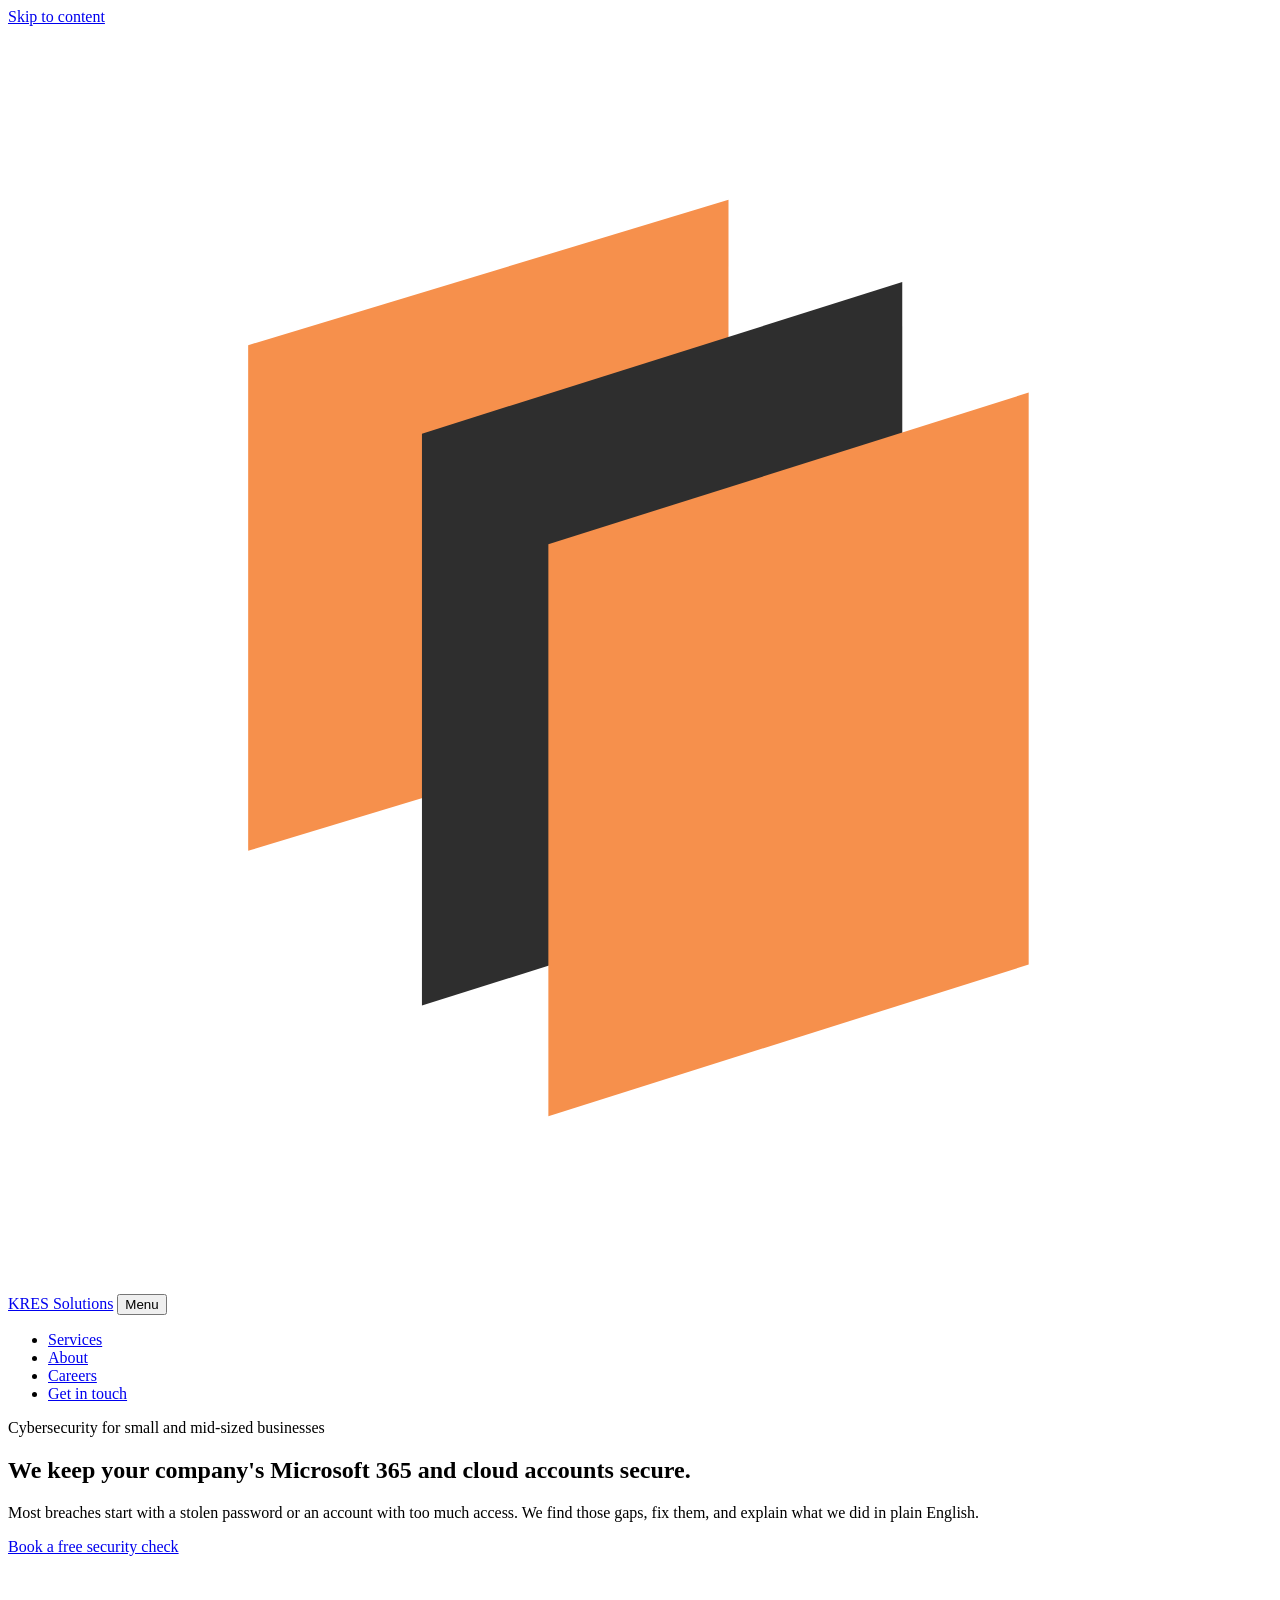
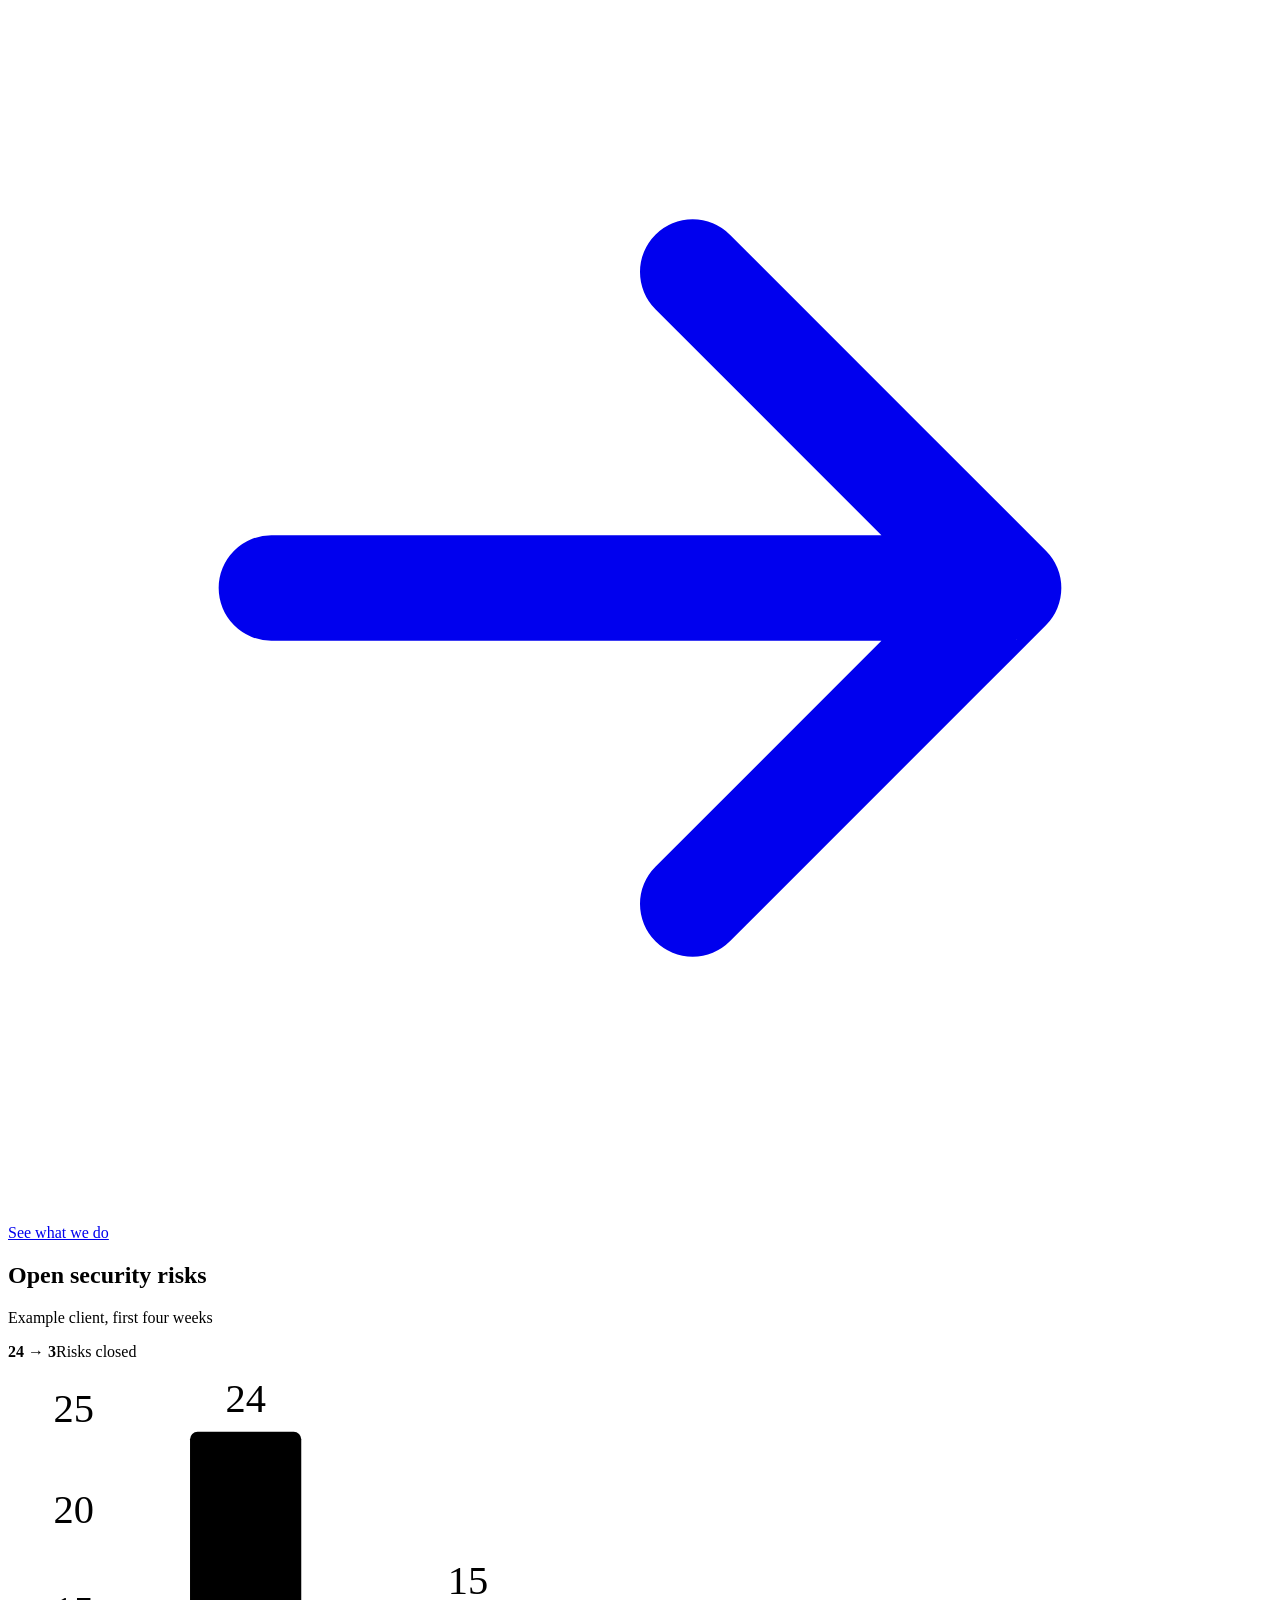
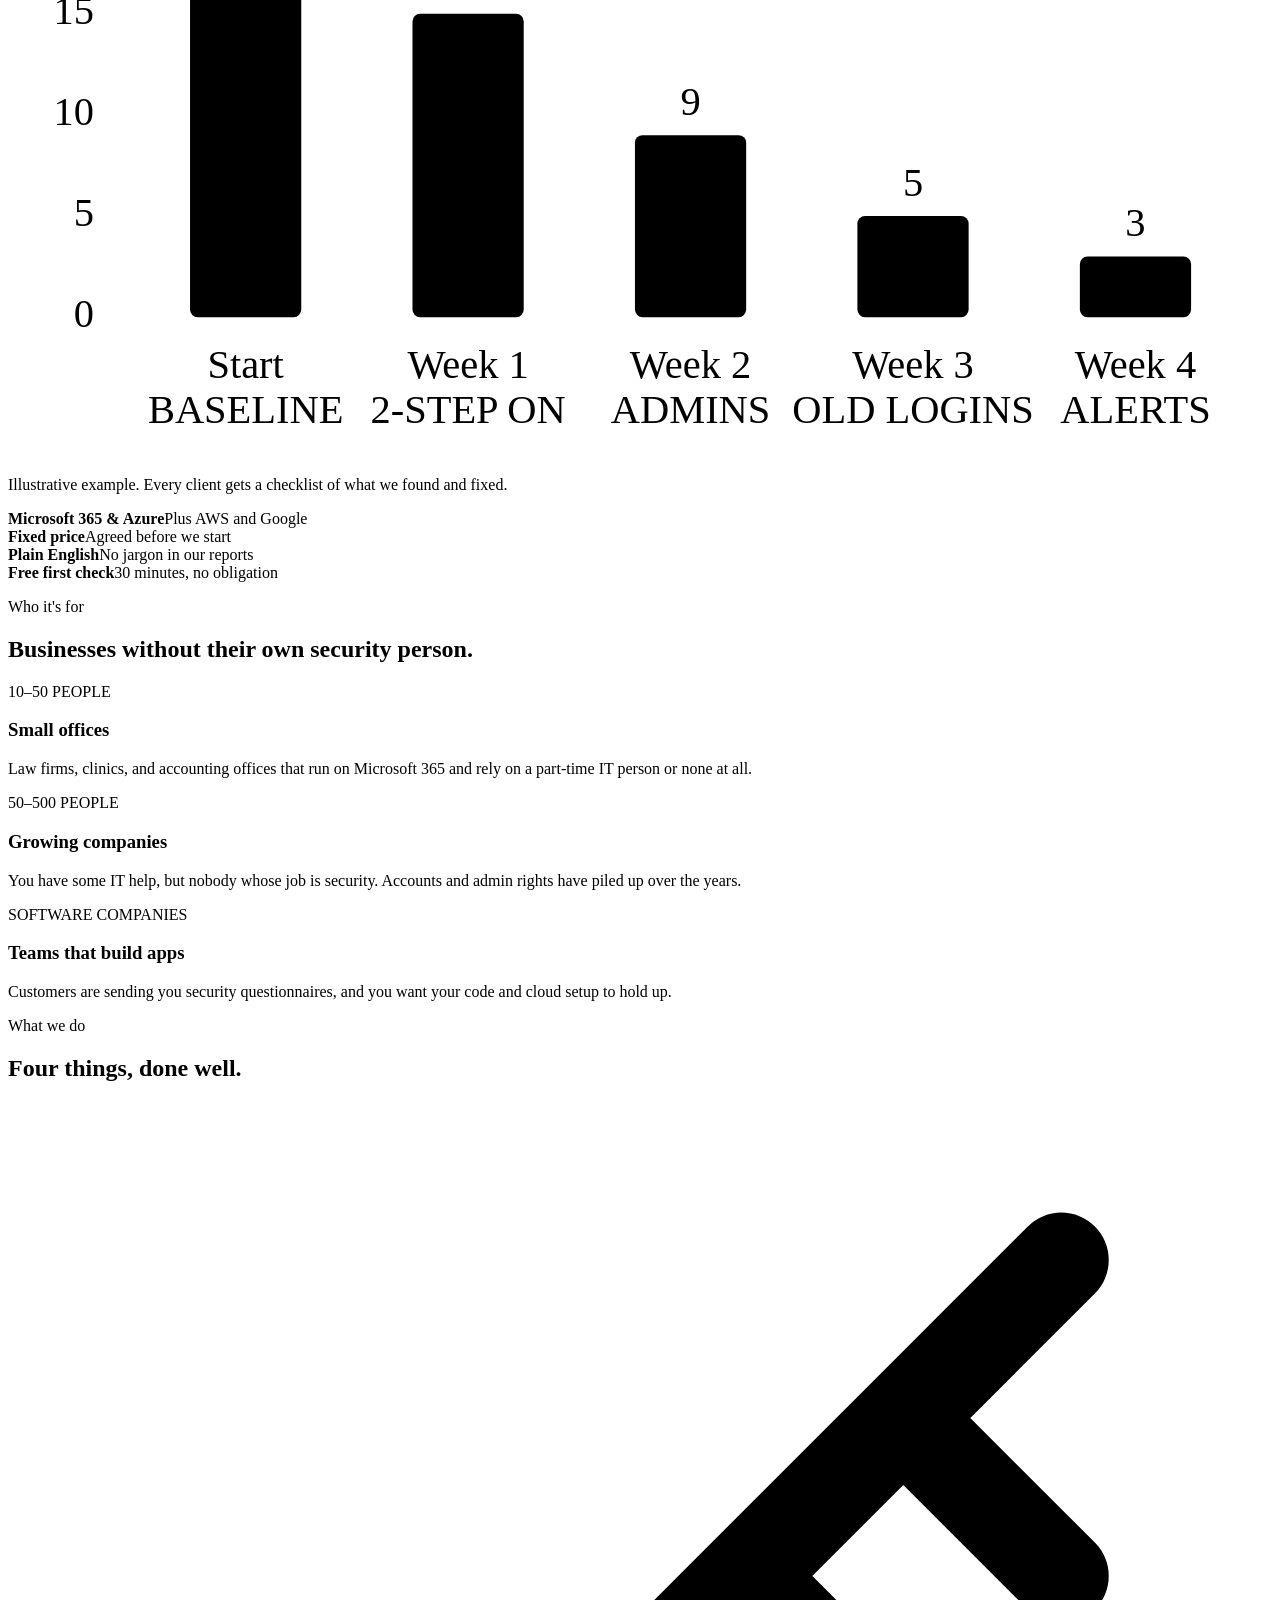
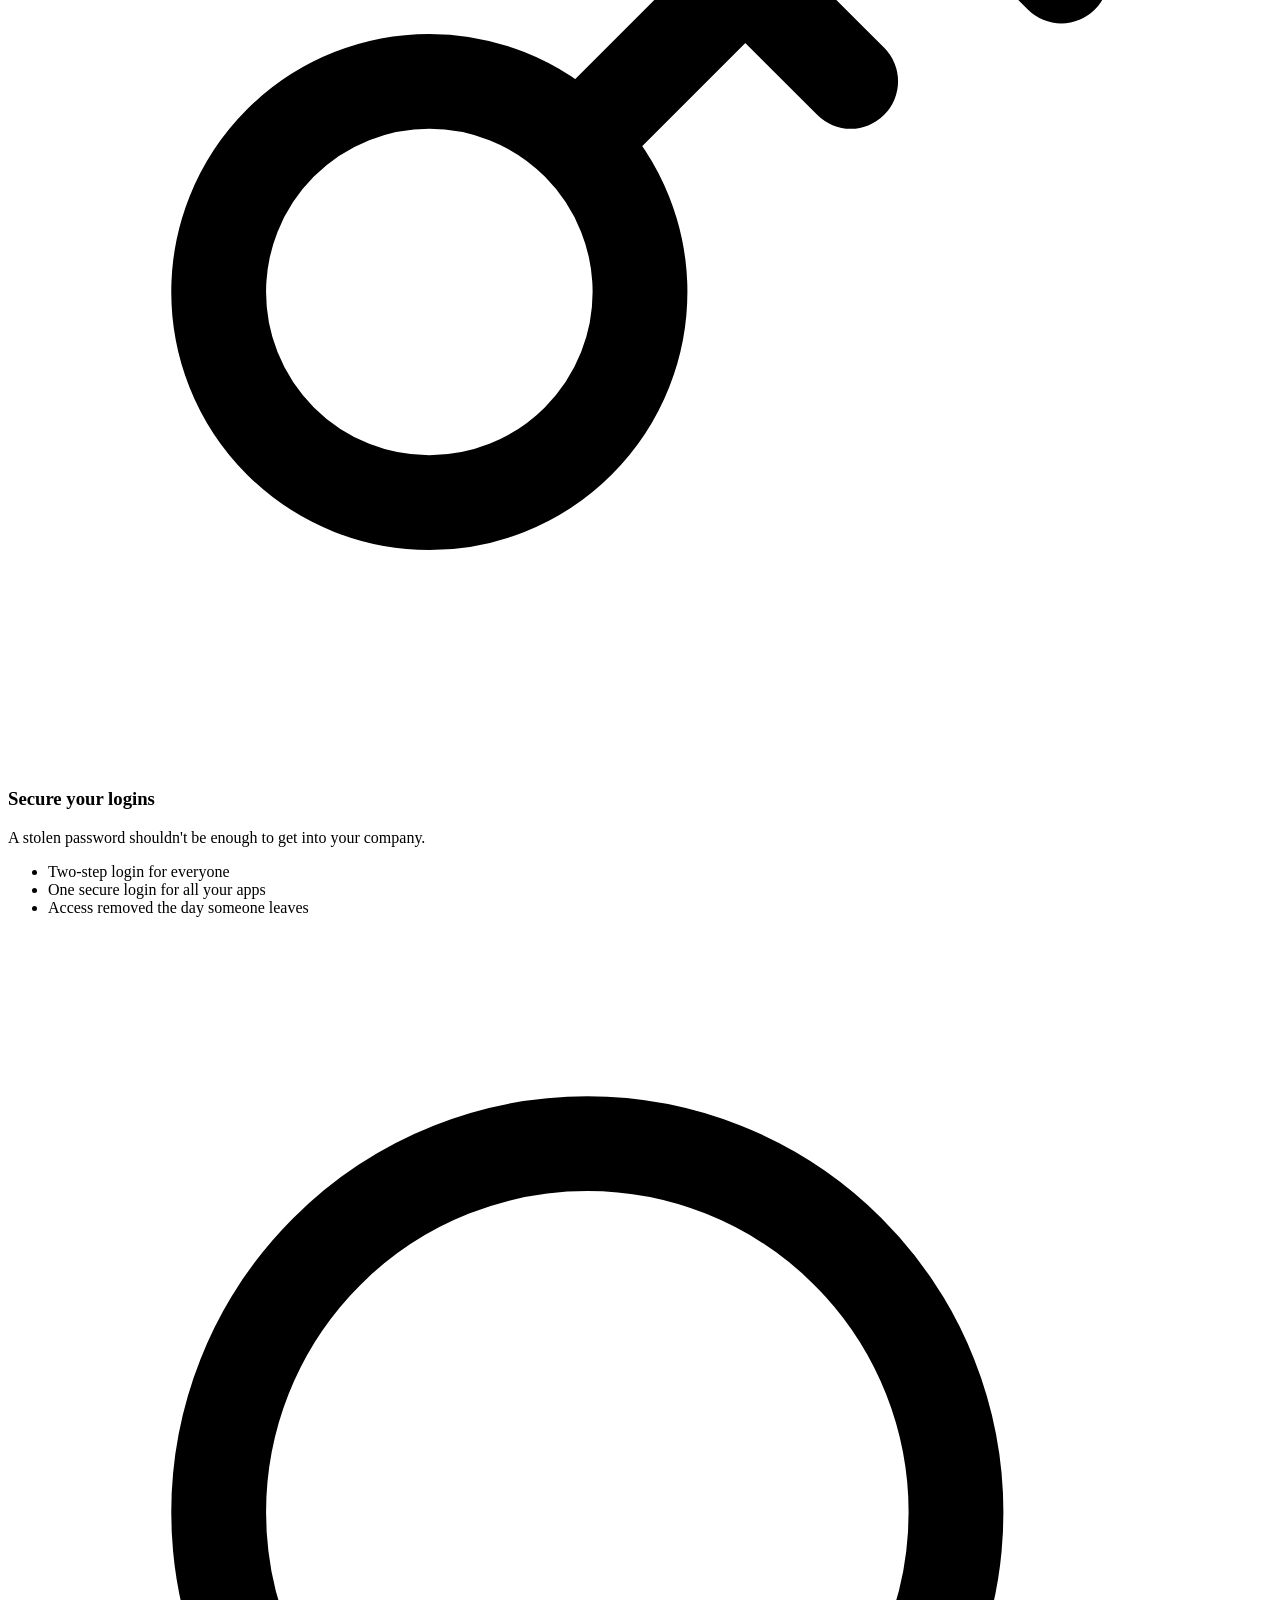
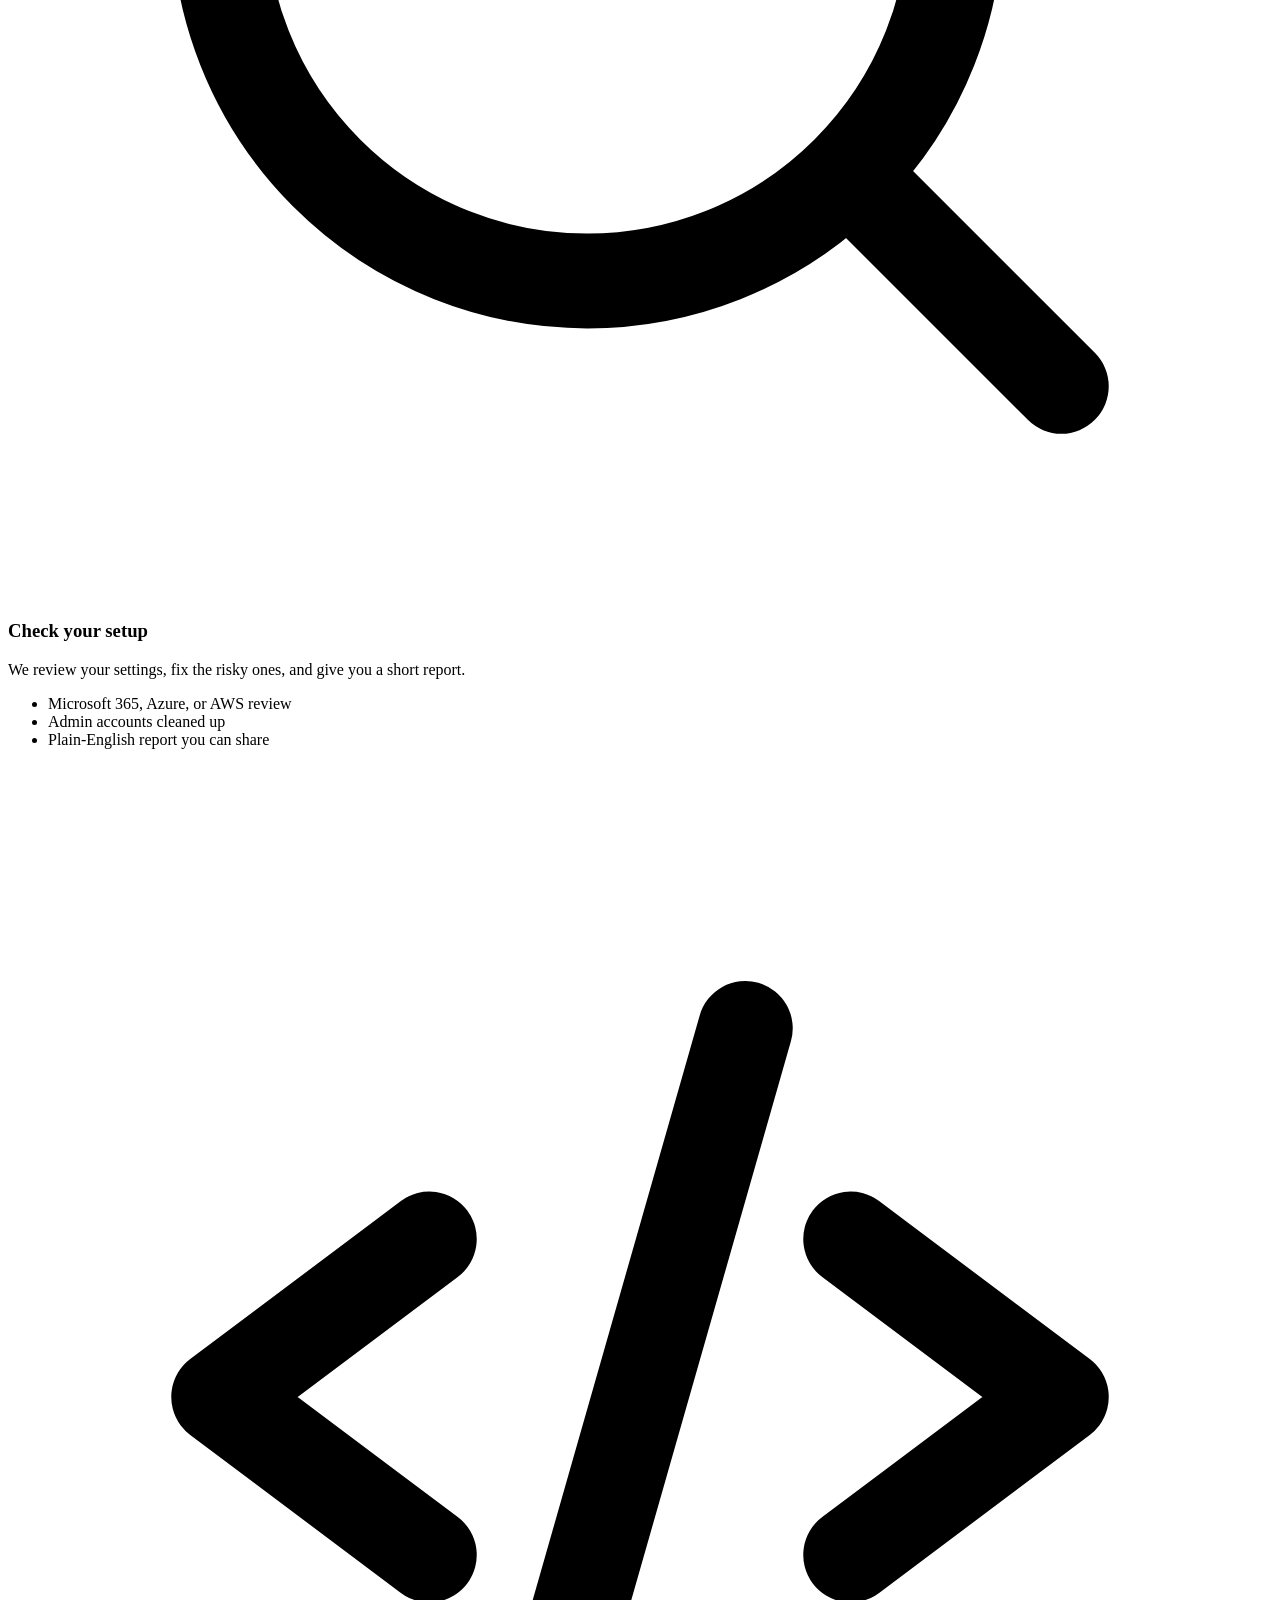
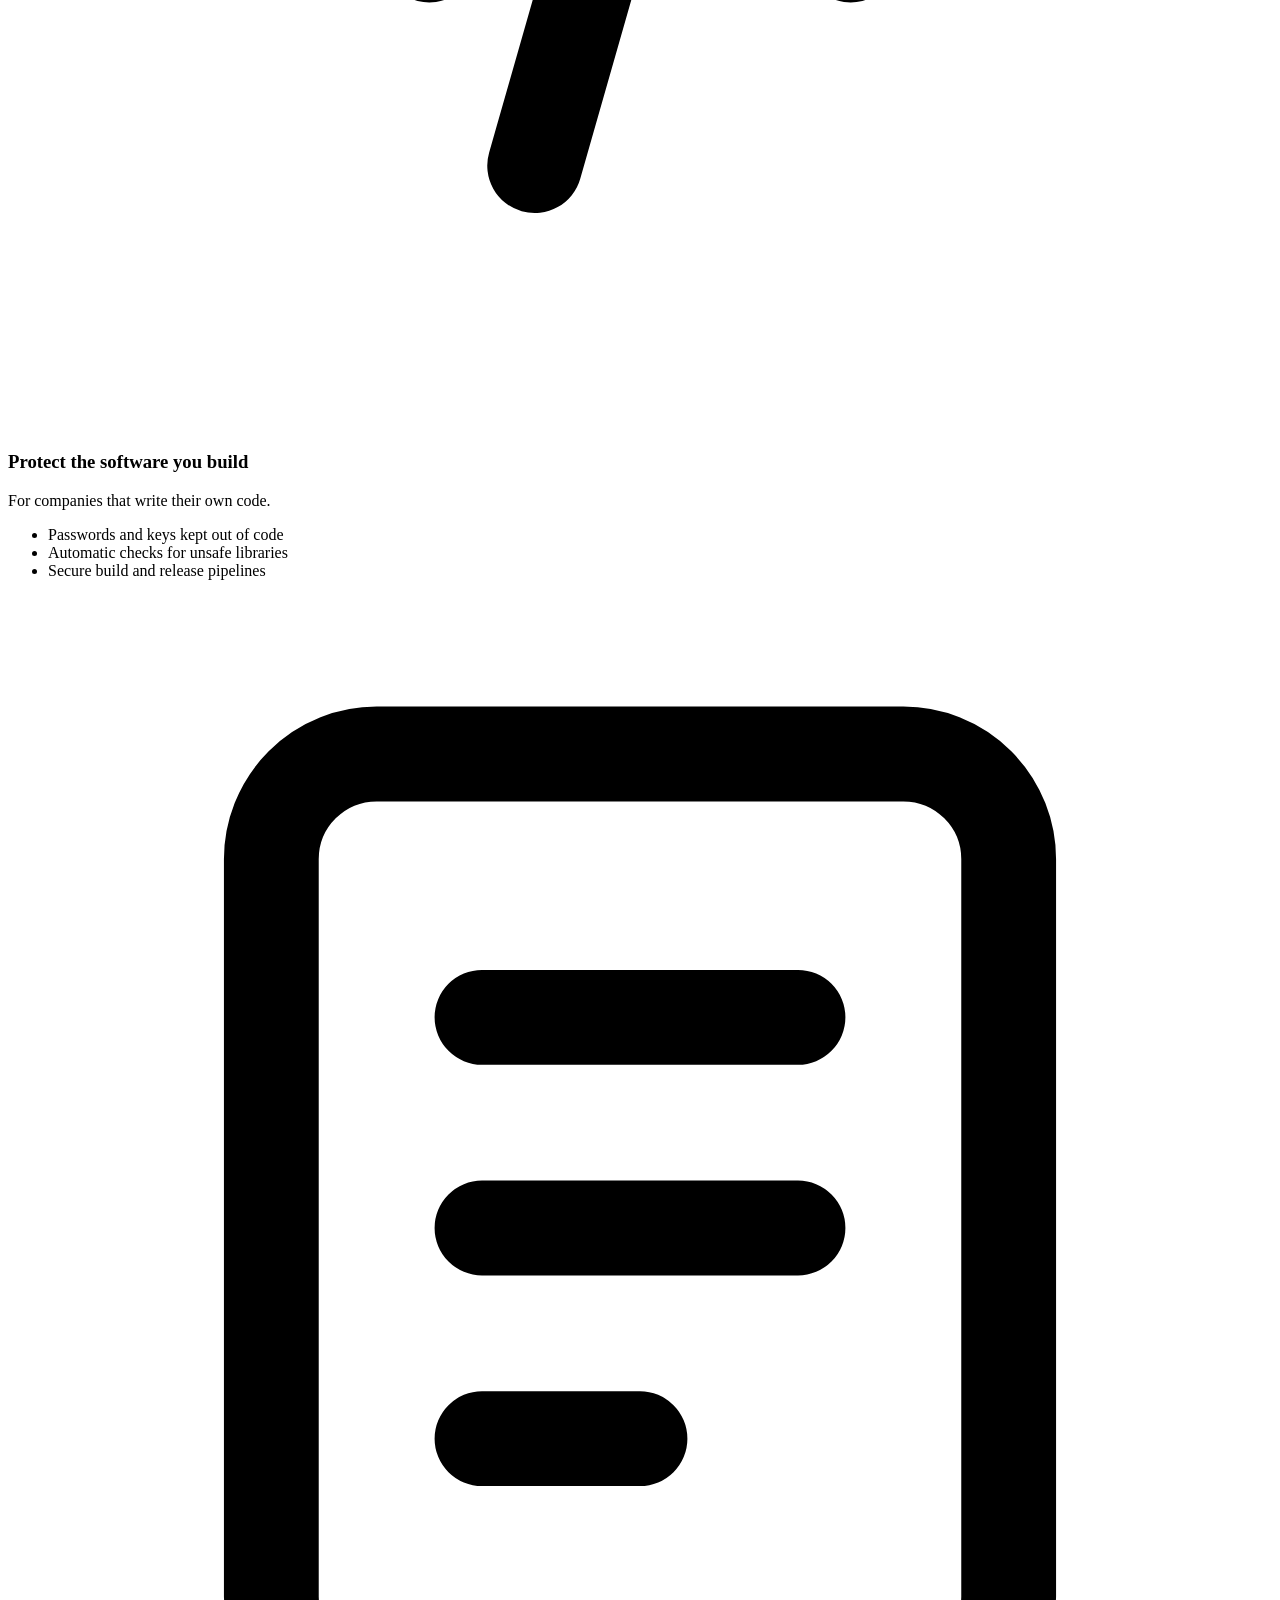
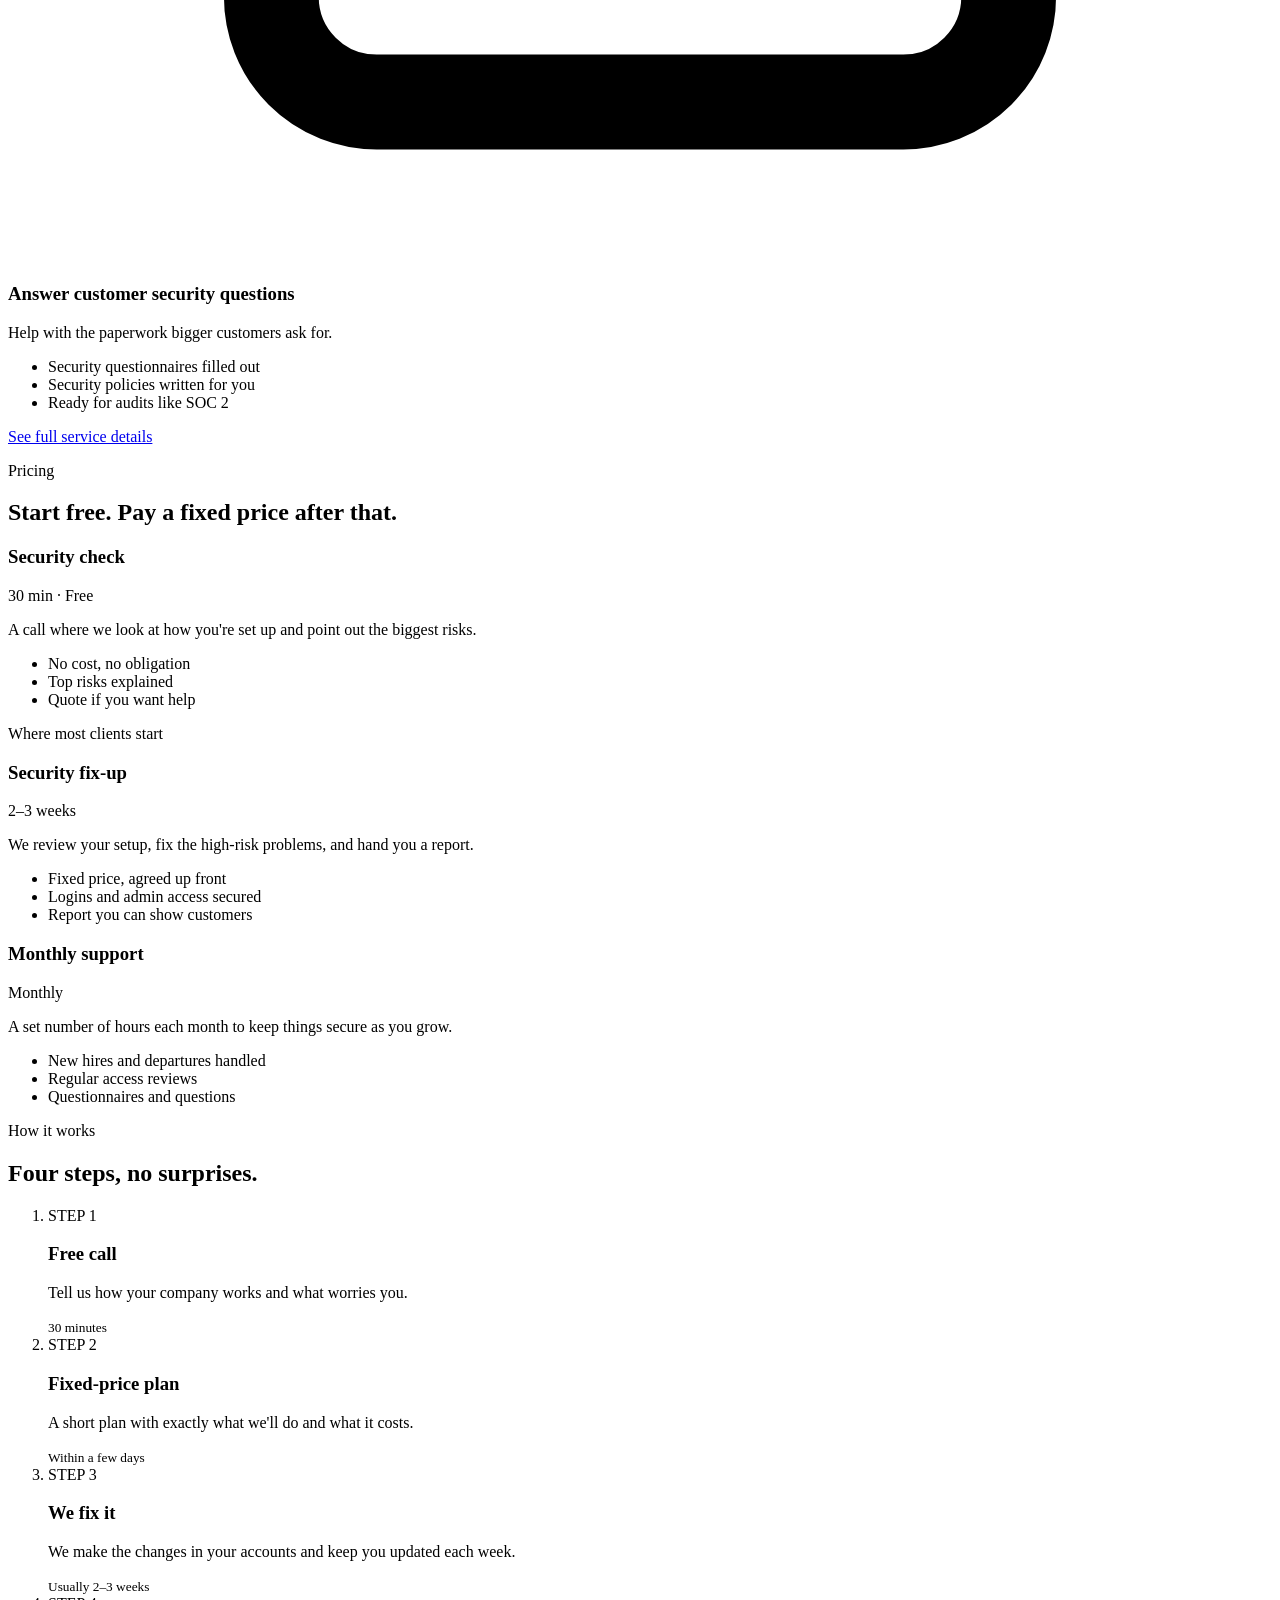
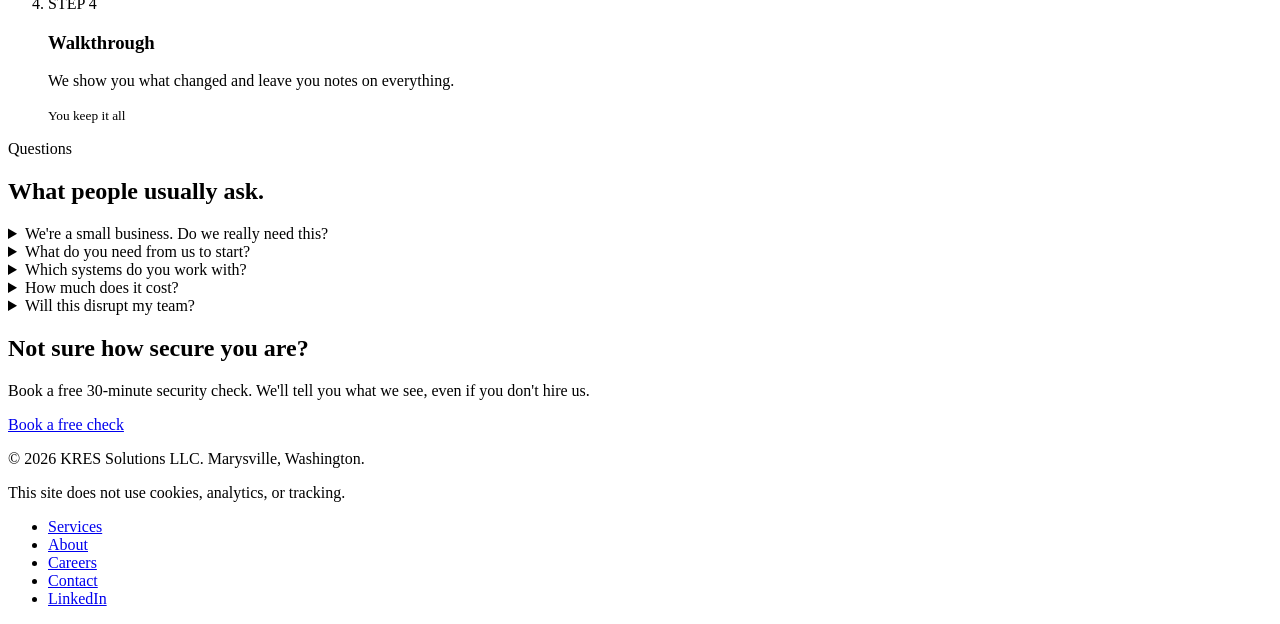
==== commit ec6e7dfa: "Bring back the scannable layout: hero chart, icon cards, pricing, FAQ Restores the earlier design (d" ====
--- a/site/index.html
+++ b/site/index.html
@@ -18,9 +18,10 @@
   <meta property="og:url" content="https://kressolutions.com/">
   <meta property="og:image" content="https://kressolutions.com/assets/og.png">
   <meta name="twitter:card" content="summary_large_image">
-  <link rel="preload" href="/assets/fonts/public-sans-latin-400-normal.woff2" as="font" type="font/woff2" crossorigin>
-  <link rel="stylesheet" href="/assets/site.css?v=9">
-  <script src="/assets/site.js?v=9" defer></script>
+  <link rel="preload" href="/assets/fonts/bricolage-grotesque-latin-700-normal.woff2" as="font" type="font/woff2" crossorigin>
+  <link rel="preload" href="/assets/fonts/ibm-plex-sans-latin-400-normal.woff2" as="font" type="font/woff2" crossorigin>
+  <link rel="stylesheet" href="/assets/site.css?v=10">
+  <script src="/assets/site.js?v=10" defer></script>
   <script type="application/ld+json">{"@context":"https://schema.org","@type":"ProfessionalService","name":"KRES Solutions LLC","url":"https://kressolutions.com/","logo":"https://kressolutions.com/assets/logo-mark.svg","email":"info@kressolutions.com","description":"Cybersecurity for small and mid-sized businesses: we keep Microsoft 365 and cloud accounts secure.","foundingDate":"2024-12","address":{"@type":"PostalAddress","addressLocality":"Marysville","addressRegion":"WA","addressCountry":"US"},"areaServed":"US","sameAs":["https://www.linkedin.com/company/kres-solutions"]}</script>
 </head>
 <body>
@@ -42,89 +43,256 @@
 
   <main id="main" tabindex="-1">
     <section class="hero">
-      <div class="container hero-grid">
-        <div>
-          <p class="eyebrow">Cybersecurity for small and mid-sized businesses</p>
-          <h1>We keep your company's Microsoft 365 and cloud accounts secure.</h1>
-          <p class="lead">Most breaches start with a stolen password or an account that has too much access. We find those gaps, fix them, and explain what we did in plain English.</p>
-          <div class="actions">
-            <a class="button" href="/contact/">Book a free security check</a>
-            <a class="button button-quiet" href="/services/">See what we do</a>
-          </div>
-        </div>
-        <aside class="report" aria-label="Example security check results">
-          <div class="report-head">
-            <h2>Your security check</h2>
-            <span>Example</span>
-          </div>
-          <ul>
-            <li>Everyone uses two-step login <span class="status status-done">Fixed</span></li>
-            <li>Only the right people have admin access <span class="status status-done">Fixed</span></li>
-            <li>Old, unsafe login methods turned off <span class="status status-done">Fixed</span></li>
-            <li>Former employees can't sign in <span class="status status-done">Fixed</span></li>
-            <li>Passwords removed from code <span class="status status-progress">In progress</span></li>
-            <li>Alerts when something looks wrong <span class="status status-planned">Next</span></li>
-          </ul>
-          <p class="report-foot">Every client gets a checklist like this, so you always know where you stand.</p>
-        </aside>
-      </div>
-    </section>
-
-    <section class="section">
-      <div class="container">
-        <div class="section-head">
-          <h2>What we do</h2>
-        </div>
-        <div class="cards">
-          <div class="card">
+      <div class="container">
+        <div class="hero-grid">
+          <div class="hero-copy">
+            <p class="eyebrow">Cybersecurity for small and mid-sized businesses</p>
+            <h1>We keep your company's Microsoft 365 and cloud accounts secure.</h1>
+            <p class="lede">Most breaches start with a stolen password or an account with too much access. We find those gaps, fix them, and explain what we did in plain English.</p>
+            <div class="actions">
+              <a class="button" href="/contact/">Book a free security check
+                <svg viewBox="0 0 24 24" fill="none" stroke="currentColor" stroke-width="2" stroke-linecap="round" stroke-linejoin="round" aria-hidden="true"><path d="M5 12h14M13 6l6 6-6 6"/></svg>
+              </a>
+              <a class="button button-quiet" href="/services/">See what we do</a>
+            </div>
+          </div>
+
+          <div class="hero-art">
+            <div class="chart-card">
+              <div class="chart-head">
+                <div>
+                  <h2>Open security risks</h2>
+                  <p>Example client, first four weeks</p>
+                </div>
+                <div class="chart-stat"><b>24 &rarr; 3</b><span>Risks closed</span></div>
+              </div>
+            <svg class="chart" viewBox="0 0 500 275" role="img" aria-label="Bar chart: an example client went from 24 open security risks to 3 over four weeks.">
+            <line class="grid" x1="44" y1="220" x2="490" y2="220"/>
+            <text class="axis-label" x="34" y="224" text-anchor="end">0</text>
+            <line class="grid" x1="44" y1="180" x2="490" y2="180"/>
+            <text class="axis-label" x="34" y="184" text-anchor="end">5</text>
+            <line class="grid" x1="44" y1="140" x2="490" y2="140"/>
+            <text class="axis-label" x="34" y="144" text-anchor="end">10</text>
+            <line class="grid" x1="44" y1="100" x2="490" y2="100"/>
+            <text class="axis-label" x="34" y="104" text-anchor="end">15</text>
+            <line class="grid" x1="44" y1="60" x2="490" y2="60"/>
+            <text class="axis-label" x="34" y="64" text-anchor="end">20</text>
+            <line class="grid" x1="44" y1="20" x2="490" y2="20"/>
+            <text class="axis-label" x="34" y="24" text-anchor="end">25</text>
+            <rect class="bar" x="72" y="28" width="44" height="192" rx="3"/>
+            <text class="val" x="94" y="20" text-anchor="middle">24</text>
+            <text class="xlab" x="94" y="244" text-anchor="middle">Start</text>
+            <text class="xsub" x="94" y="262" text-anchor="middle">BASELINE</text>
+            <rect class="bar" x="160" y="100" width="44" height="120" rx="3"/>
+            <text class="val" x="182" y="92" text-anchor="middle">15</text>
+            <text class="xlab" x="182" y="244" text-anchor="middle">Week 1</text>
+            <text class="xsub" x="182" y="262" text-anchor="middle">2-STEP ON</text>
+            <rect class="bar" x="248" y="148" width="44" height="72" rx="3"/>
+            <text class="val" x="270" y="140" text-anchor="middle">9</text>
+            <text class="xlab" x="270" y="244" text-anchor="middle">Week 2</text>
+            <text class="xsub" x="270" y="262" text-anchor="middle">ADMINS</text>
+            <rect class="bar" x="336" y="180" width="44" height="40" rx="3"/>
+            <text class="val" x="358" y="172" text-anchor="middle">5</text>
+            <text class="xlab" x="358" y="244" text-anchor="middle">Week 3</text>
+            <text class="xsub" x="358" y="262" text-anchor="middle">OLD LOGINS</text>
+            <rect class="bar bar-last" x="424" y="196" width="44" height="24" rx="3"/>
+            <text class="val" x="446" y="188" text-anchor="middle">3</text>
+            <text class="xlab" x="446" y="244" text-anchor="middle">Week 4</text>
+            <text class="xsub" x="446" y="262" text-anchor="middle">ALERTS</text>
+            </svg>
+              <p class="chart-foot">Illustrative example. Every client gets a checklist of what we found and fixed.</p>
+            </div>
+          </div>
+        </div>
+
+        <div class="proof">
+          <div><b>Microsoft 365 &amp; Azure</b><span>Plus AWS and Google</span></div>
+          <div><b>Fixed price</b><span>Agreed before we start</span></div>
+          <div><b>Plain English</b><span>No jargon in our reports</span></div>
+          <div><b>Free first check</b><span>30 minutes, no obligation</span></div>
+        </div>
+      </div>
+    </section>
+
+    <section class="section">
+      <div class="container">
+        <div class="section-head">
+          <p class="eyebrow">Who it's for</p>
+          <h2>Businesses without their own security person.</h2>
+        </div>
+        <div class="audience">
+          <div>
+            <span class="stage">10&ndash;50 PEOPLE</span>
+            <h3>Small offices</h3>
+            <p>Law firms, clinics, and accounting offices that run on Microsoft 365 and rely on a part-time IT person or none at all.</p>
+          </div>
+          <div>
+            <span class="stage">50&ndash;500 PEOPLE</span>
+            <h3>Growing companies</h3>
+            <p>You have some IT help, but nobody whose job is security. Accounts and admin rights have piled up over the years.</p>
+          </div>
+          <div>
+            <span class="stage">SOFTWARE COMPANIES</span>
+            <h3>Teams that build apps</h3>
+            <p>Customers are sending you security questionnaires, and you want your code and cloud setup to hold up.</p>
+          </div>
+        </div>
+      </div>
+    </section>
+
+    <section class="section">
+      <div class="container">
+        <div class="section-head">
+          <p class="eyebrow">What we do</p>
+          <h2>Four things, done well.</h2>
+        </div>
+        <div class="svc-grid">
+          <article class="svc">
+            <div class="svc-icon" aria-hidden="true"><svg viewBox="0 0 24 24" fill="none" stroke="currentColor" stroke-width="1.8" stroke-linecap="round" stroke-linejoin="round"><circle cx="8" cy="15" r="4"/><path d="m11 12 9-9M17 6l3 3M14 9l2 2"/></svg></div>
             <h3>Secure your logins</h3>
-            <p>Two-step login and single sign-on for your whole team, so a stolen password isn't enough to get in.</p>
-          </div>
-          <div class="card">
+            <p>A stolen password shouldn't be enough to get into your company.</p>
+            <ul>
+              <li>Two-step login for everyone</li>
+              <li>One secure login for all your apps</li>
+              <li>Access removed the day someone leaves</li>
+            </ul>
+          </article>
+          <article class="svc">
+            <div class="svc-icon" aria-hidden="true"><svg viewBox="0 0 24 24" fill="none" stroke="currentColor" stroke-width="1.8" stroke-linecap="round" stroke-linejoin="round"><circle cx="11" cy="11" r="7"/><path d="m20 20-3.5-3.5"/></svg></div>
             <h3>Check your setup</h3>
-            <p>We review your Microsoft 365, Azure, or AWS settings, fix the risky ones, and give you a short report.</p>
-          </div>
-          <div class="card">
+            <p>We review your settings, fix the risky ones, and give you a short report.</p>
+            <ul>
+              <li>Microsoft 365, Azure, or AWS review</li>
+              <li>Admin accounts cleaned up</li>
+              <li>Plain-English report you can share</li>
+            </ul>
+          </article>
+          <article class="svc">
+            <div class="svc-icon" aria-hidden="true"><svg viewBox="0 0 24 24" fill="none" stroke="currentColor" stroke-width="1.8" stroke-linecap="round" stroke-linejoin="round"><path d="M8 9l-4 3 4 3M16 9l4 3-4 3M14 5l-4 14"/></svg></div>
             <h3>Protect the software you build</h3>
-            <p>If you write your own code, we keep passwords out of it and catch security problems before you release.</p>
-          </div>
-          <div class="card">
+            <p>For companies that write their own code.</p>
+            <ul>
+              <li>Passwords and keys kept out of code</li>
+              <li>Automatic checks for unsafe libraries</li>
+              <li>Secure build and release pipelines</li>
+            </ul>
+          </article>
+          <article class="svc">
+            <div class="svc-icon" aria-hidden="true"><svg viewBox="0 0 24 24" fill="none" stroke="currentColor" stroke-width="1.8" stroke-linecap="round" stroke-linejoin="round"><rect x="5" y="3" width="14" height="18" rx="2"/><path d="M9 8h6M9 12h6M9 16h3"/></svg></div>
             <h3>Answer customer security questions</h3>
-            <p>Help filling out security questionnaires from customers and getting ready for audits like SOC 2.</p>
-          </div>
-        </div>
-        <p class="more"><a href="/services/">See the details</a></p>
-      </div>
-    </section>
-
-    <section class="section">
-      <div class="container">
-        <div class="section-head">
-          <h2>How it works</h2>
-        </div>
-        <ol class="steps">
-          <li>
-            <h3>Free 30-minute call</h3>
-            <p>Tell us how your company works and what worries you. We'll point out the obvious risks right away.</p>
+            <p>Help with the paperwork bigger customers ask for.</p>
+            <ul>
+              <li>Security questionnaires filled out</li>
+              <li>Security policies written for you</li>
+              <li>Ready for audits like SOC 2</li>
+            </ul>
+          </article>
+        </div>
+        <p class="more"><a href="/services/">See full service details</a></p>
+      </div>
+    </section>
+
+    <section class="section">
+      <div class="container">
+        <div class="section-head">
+          <p class="eyebrow">Pricing</p>
+          <h2>Start free. Pay a fixed price after that.</h2>
+        </div>
+        <div class="plans">
+          <article class="plan">
+            <div class="plan-top"><h3>Security check</h3><span class="plan-len">30 min &middot; Free</span></div>
+            <p>A call where we look at how you're set up and point out the biggest risks.</p>
+            <ul>
+              <li>No cost, no obligation</li>
+              <li>Top risks explained</li>
+              <li>Quote if you want help</li>
+            </ul>
+          </article>
+          <article class="plan plan-featured">
+            <span class="plan-tag">Where most clients start</span>
+            <div class="plan-top"><h3>Security fix-up</h3><span class="plan-len">2&ndash;3 weeks</span></div>
+            <p>We review your setup, fix the high-risk problems, and hand you a report.</p>
+            <ul>
+              <li>Fixed price, agreed up front</li>
+              <li>Logins and admin access secured</li>
+              <li>Report you can show customers</li>
+            </ul>
+          </article>
+          <article class="plan">
+            <div class="plan-top"><h3>Monthly support</h3><span class="plan-len">Monthly</span></div>
+            <p>A set number of hours each month to keep things secure as you grow.</p>
+            <ul>
+              <li>New hires and departures handled</li>
+              <li>Regular access reviews</li>
+              <li>Questionnaires and questions</li>
+            </ul>
+          </article>
+        </div>
+      </div>
+    </section>
+
+    <section class="section">
+      <div class="container">
+        <div class="section-head">
+          <p class="eyebrow">How it works</p>
+          <h2>Four steps, no surprises.</h2>
+        </div>
+        <ol class="process">
+          <li class="step">
+            <span class="step-num">STEP 1</span>
+            <h3>Free call</h3>
+            <p>Tell us how your company works and what worries you.</p>
+            <small>30 minutes</small>
           </li>
-          <li>
-            <h3>A fixed price</h3>
-            <p>We send a short plan with exactly what we'll do and what it costs. No hourly surprises.</p>
+          <li class="step">
+            <span class="step-num">STEP 2</span>
+            <h3>Fixed-price plan</h3>
+            <p>A short plan with exactly what we'll do and what it costs.</p>
+            <small>Within a few days</small>
           </li>
-          <li>
-            <h3>We fix it and walk you through it</h3>
-            <p>We make the changes, show you what's different, and leave you with notes on everything.</p>
+          <li class="step">
+            <span class="step-num">STEP 3</span>
+            <h3>We fix it</h3>
+            <p>We make the changes in your accounts and keep you updated each week.</p>
+            <small>Usually 2&ndash;3 weeks</small>
+          </li>
+          <li class="step">
+            <span class="step-num">STEP 4</span>
+            <h3>Walkthrough</h3>
+            <p>We show you what changed and leave you notes on everything.</p>
+            <small>You keep it all</small>
           </li>
         </ol>
       </div>
     </section>
 
     <section class="section">
-      <div class="container split">
-        <h2>Who it's for</h2>
-        <div class="prose">
-          <p class="big">Businesses with about 10 to 500 people that use Microsoft 365 or the cloud and don't have their own security person.</p>
-          <p>Law firms, clinics, accounting offices, and software companies are typical. If you've ever wondered "are we actually secure?", you're who we work with.</p>
+      <div class="container">
+        <div class="section-head">
+          <p class="eyebrow">Questions</p>
+          <h2>What people usually ask.</h2>
+        </div>
+        <div class="faq">
+          <details>
+            <summary>We're a small business. Do we really need this?</summary>
+            <p>Small businesses get targeted all the time, mostly through stolen passwords. The basics are quick to fix and cost far less than dealing with a breach.</p>
+          </details>
+          <details>
+            <summary>What do you need from us to start?</summary>
+            <p>A 30-minute call. After that, temporary access to your admin accounts, which we set up with you and remove when we're done.</p>
+          </details>
+          <details>
+            <summary>Which systems do you work with?</summary>
+            <p>Mostly Microsoft 365 and Azure. We also work with Google Workspace, AWS, Google Cloud, and Okta.</p>
+          </details>
+          <details>
+            <summary>How much does it cost?</summary>
+            <p>It depends on the size of your company. After the free call we send a fixed price, so you know the cost before you commit.</p>
+          </details>
+          <details>
+            <summary>Will this disrupt my team?</summary>
+            <p>We plan changes with you and roll them out in stages. Most people only notice a new two-step login prompt.</p>
+          </details>
         </div>
       </div>
     </section>
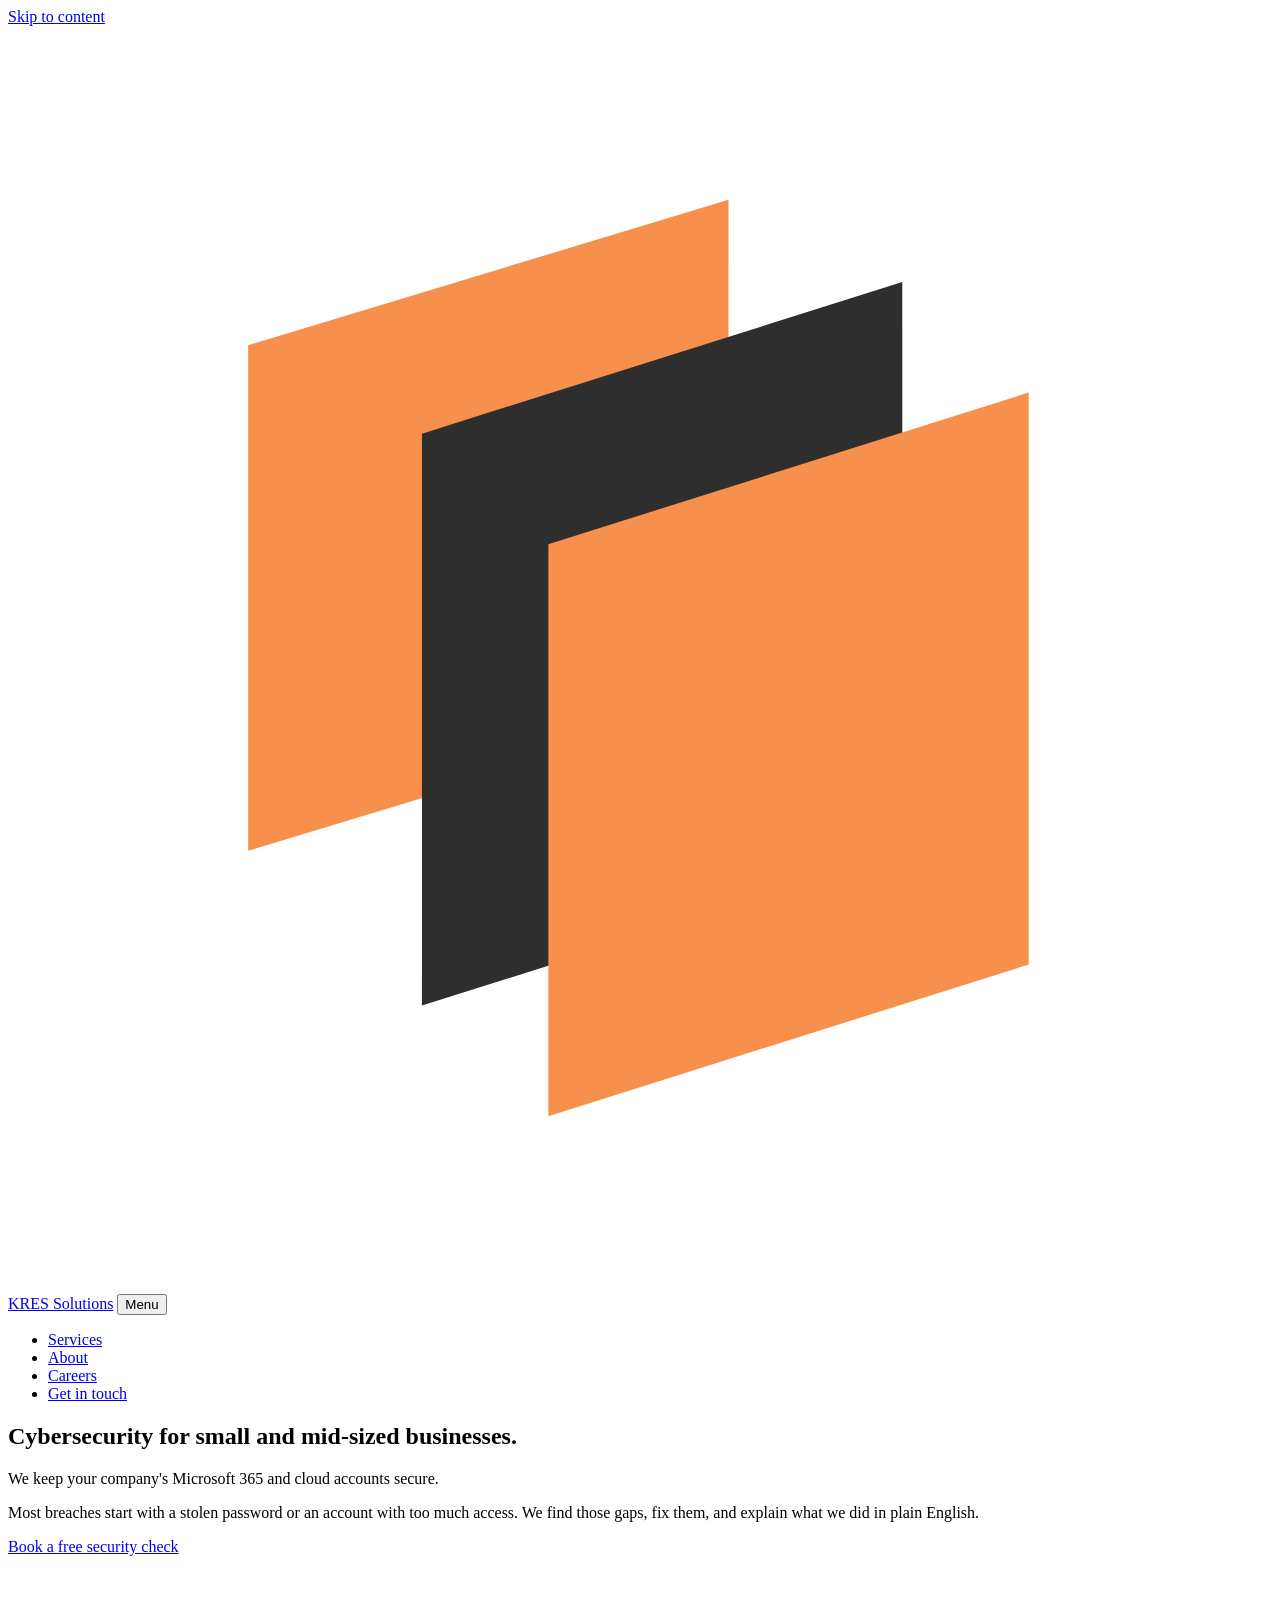
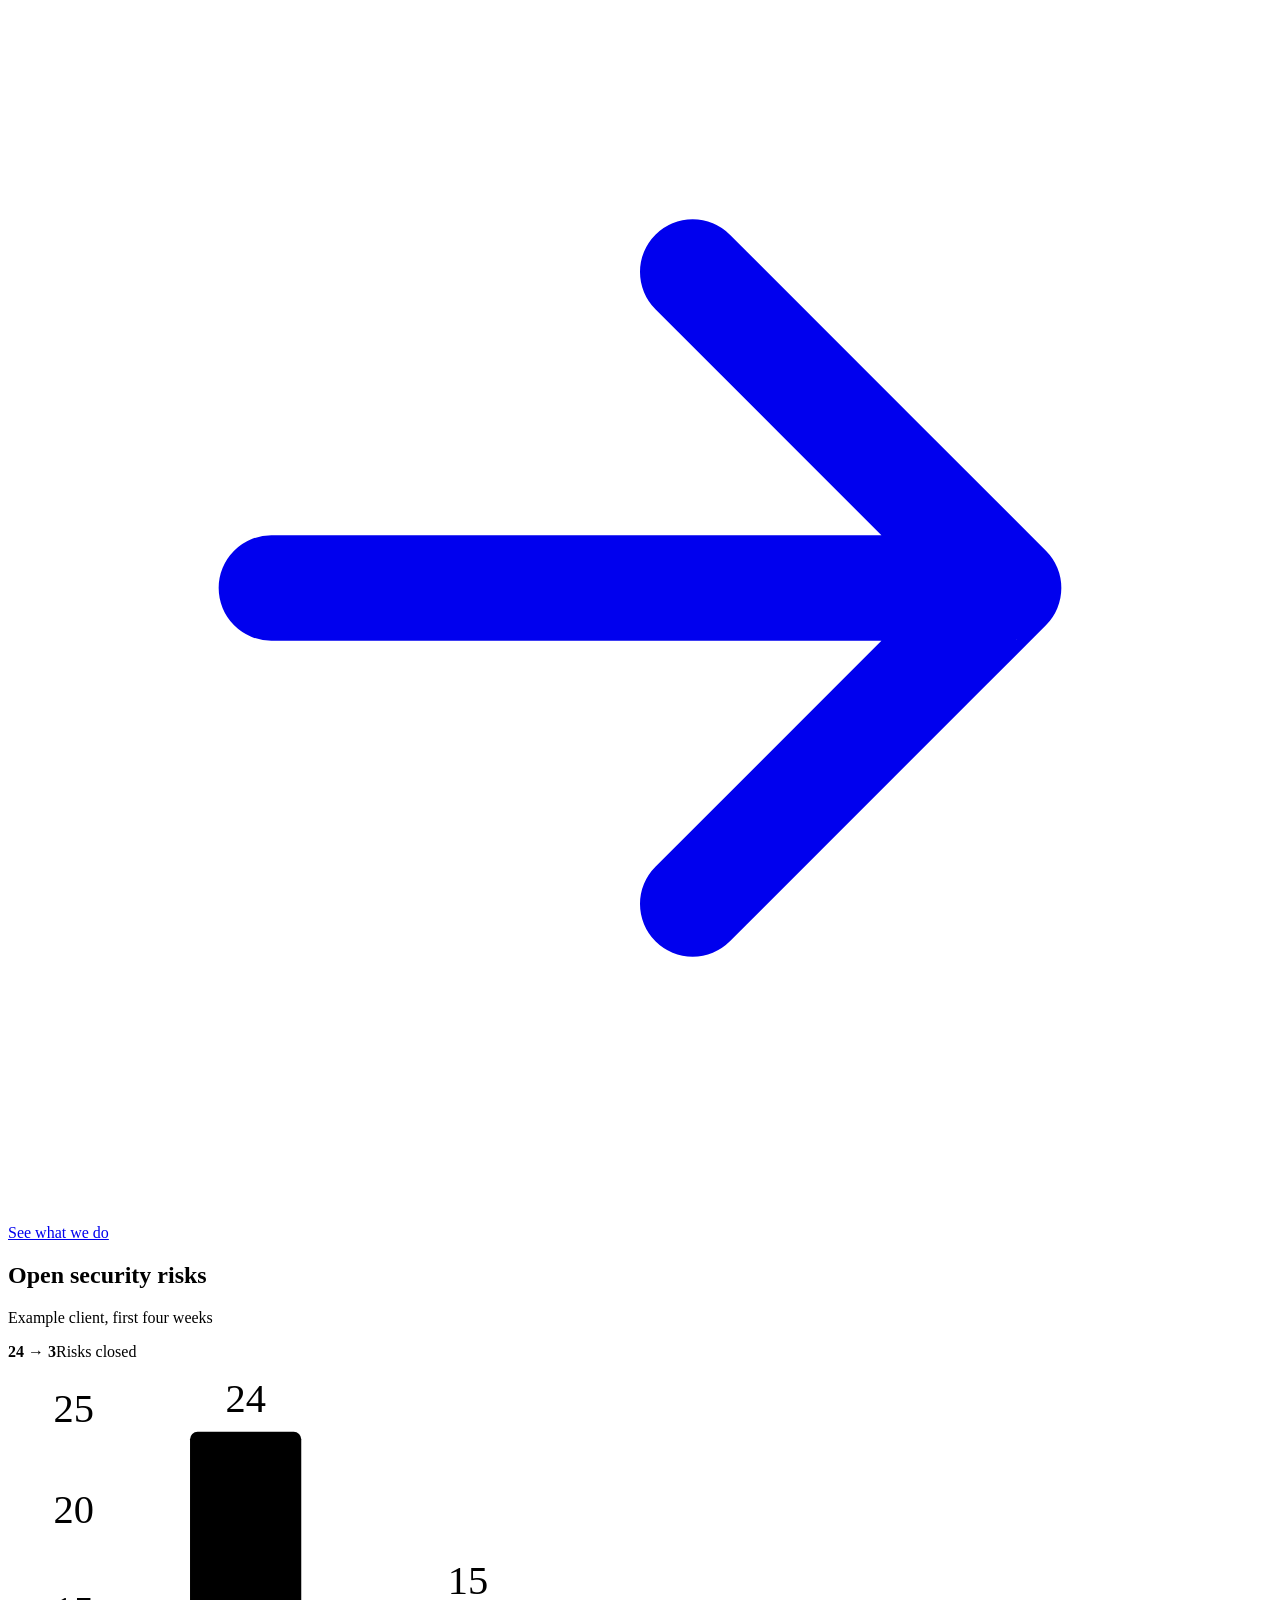
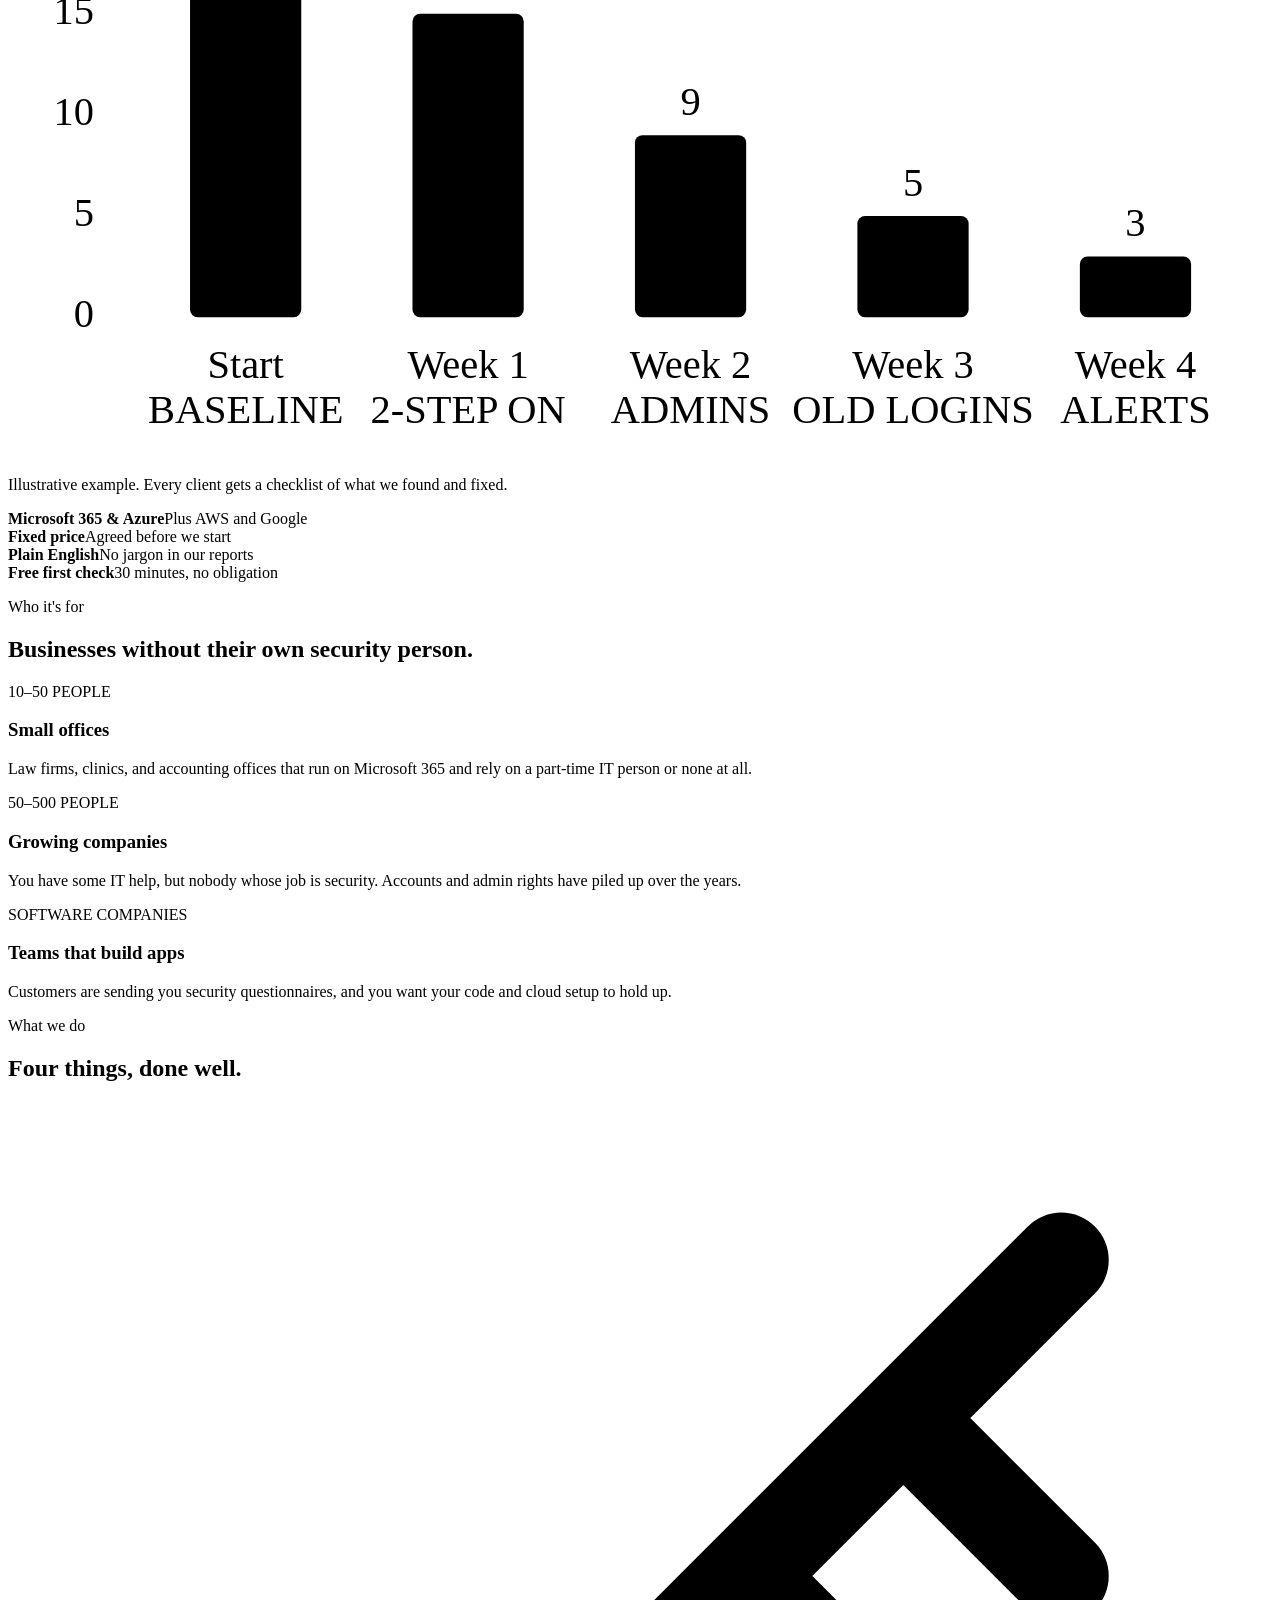
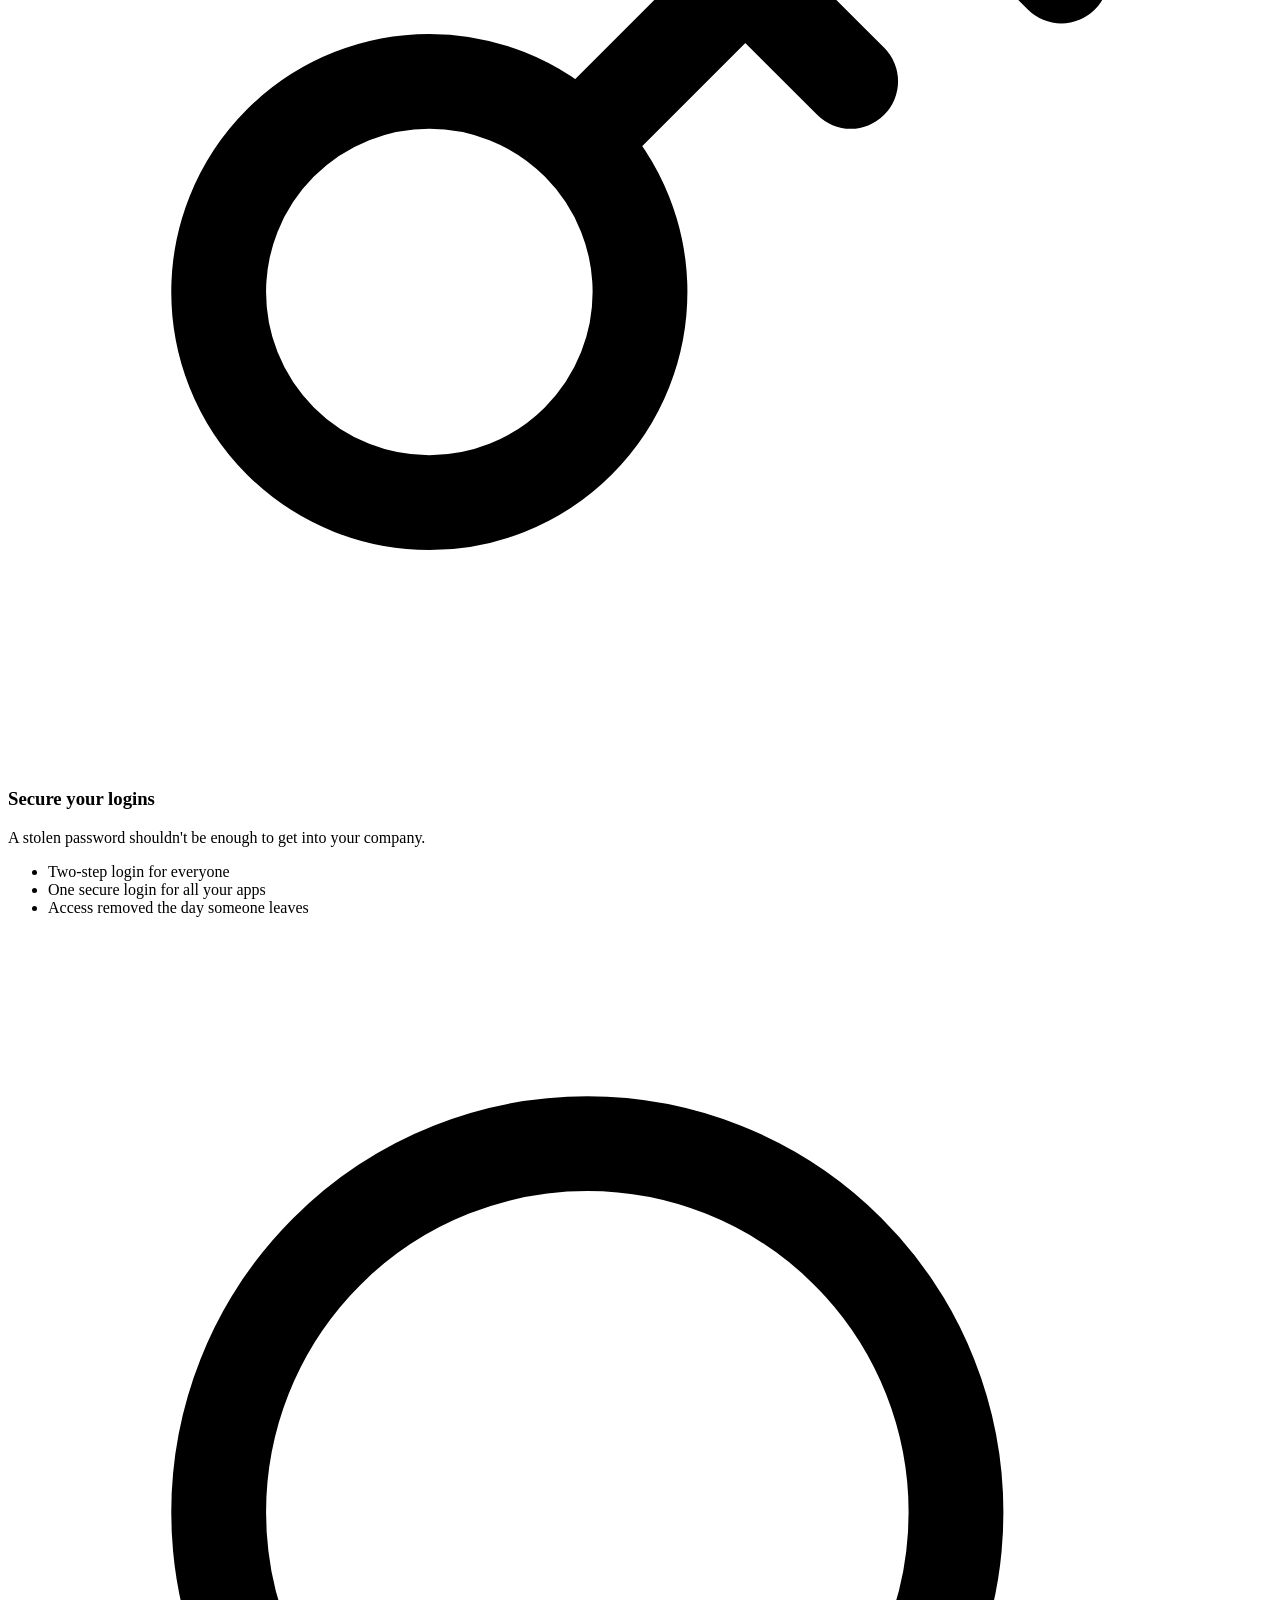
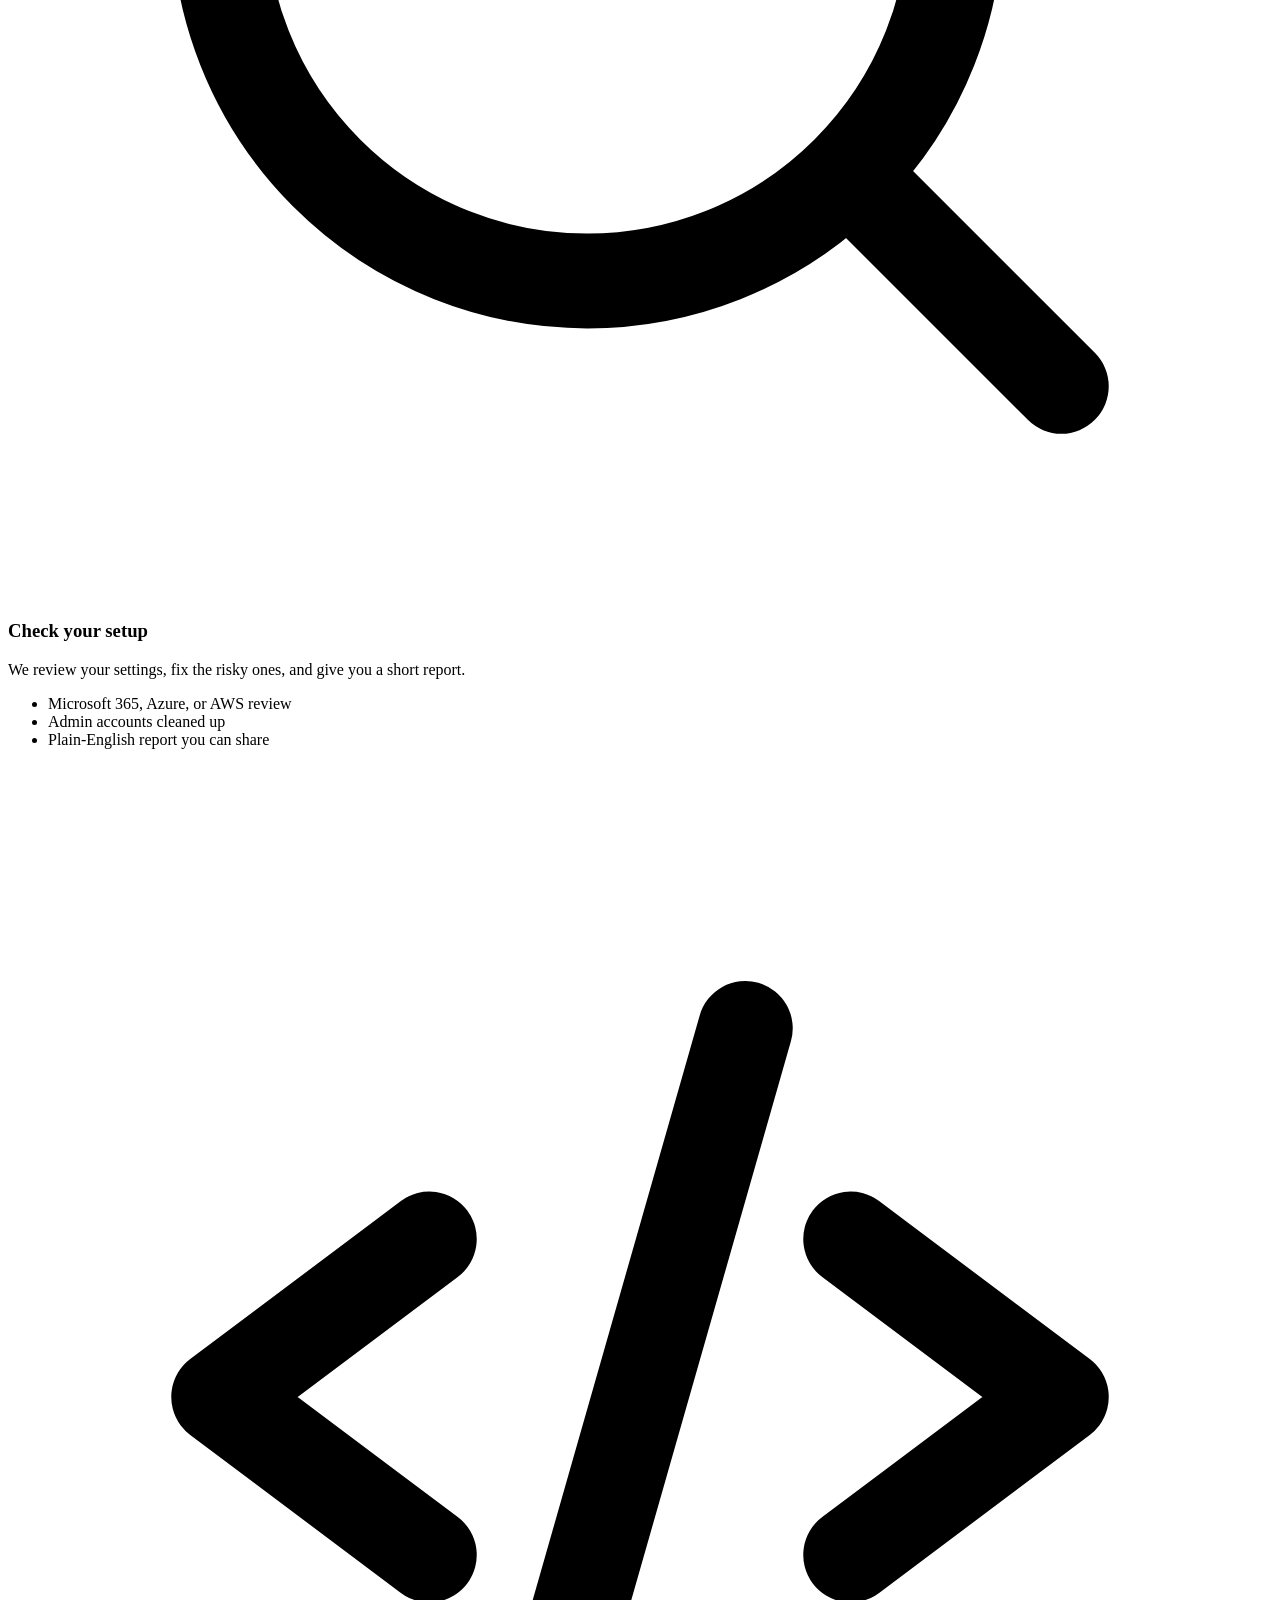
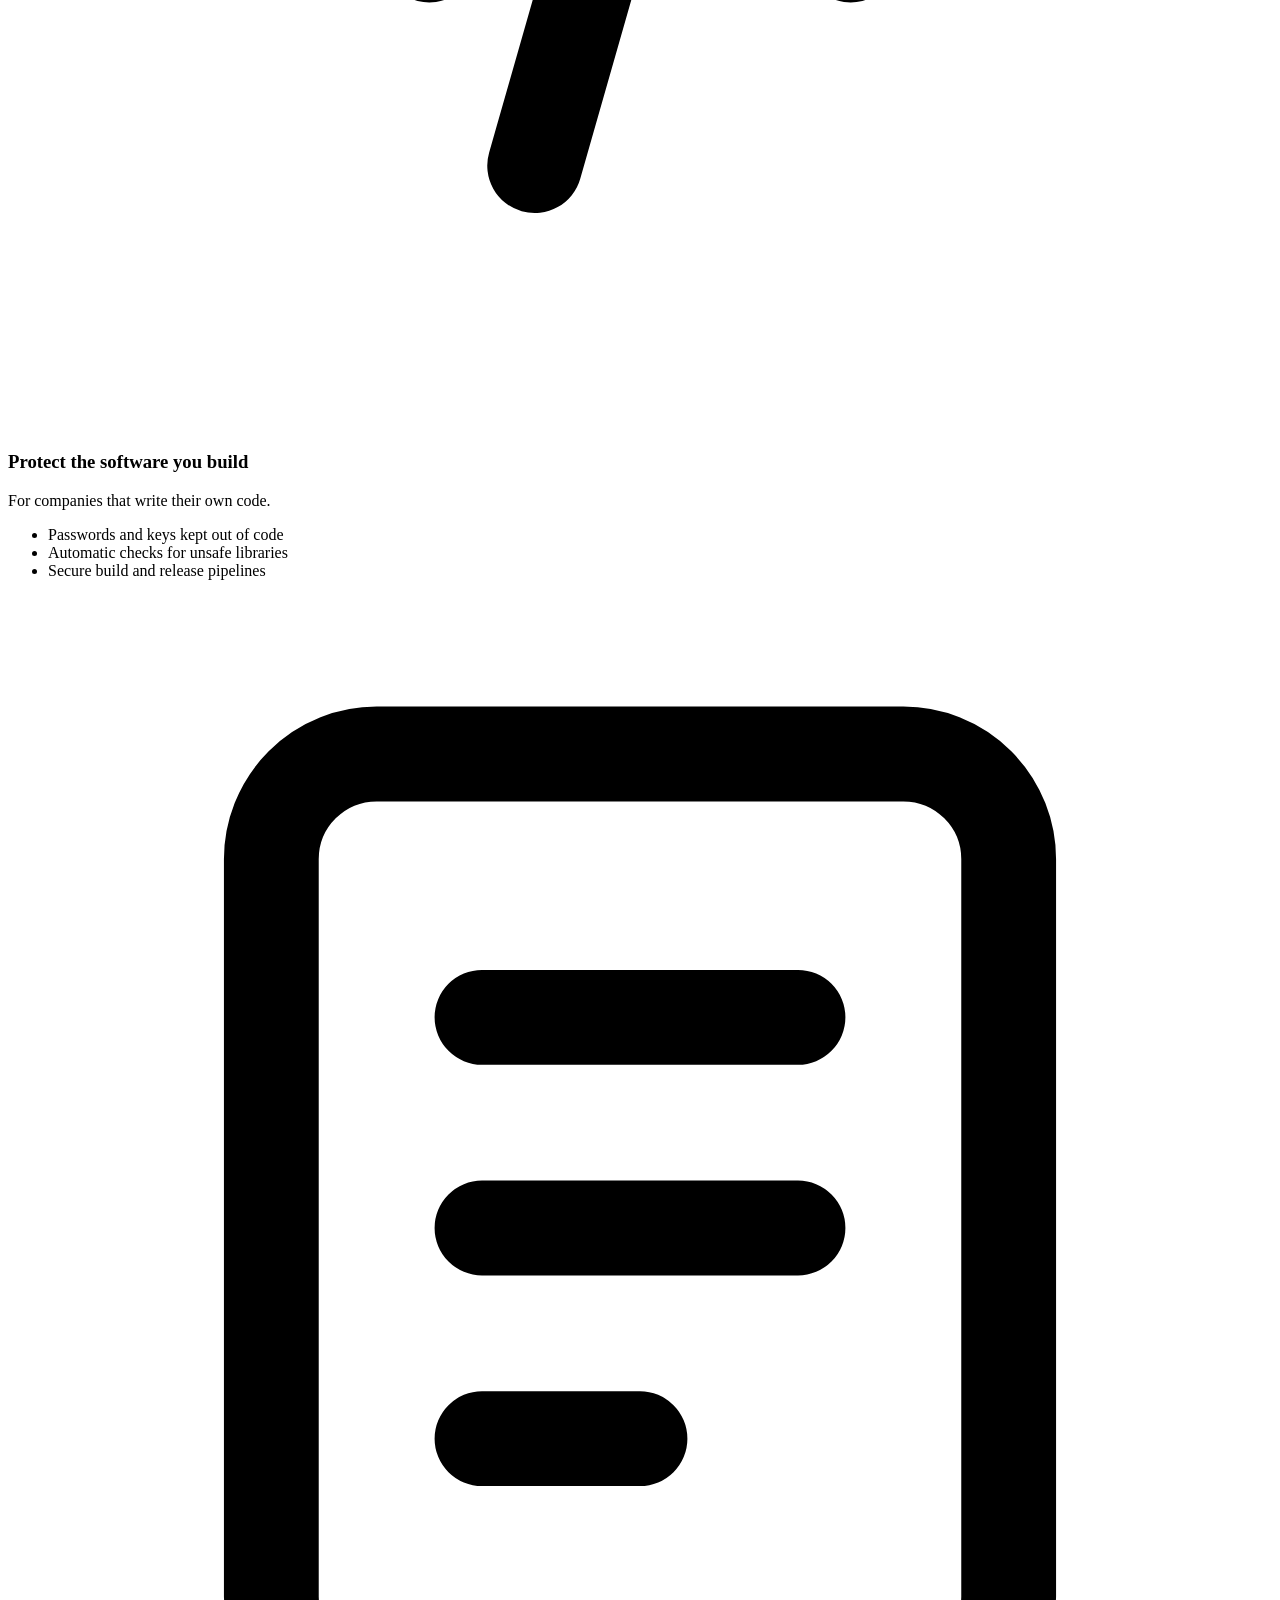
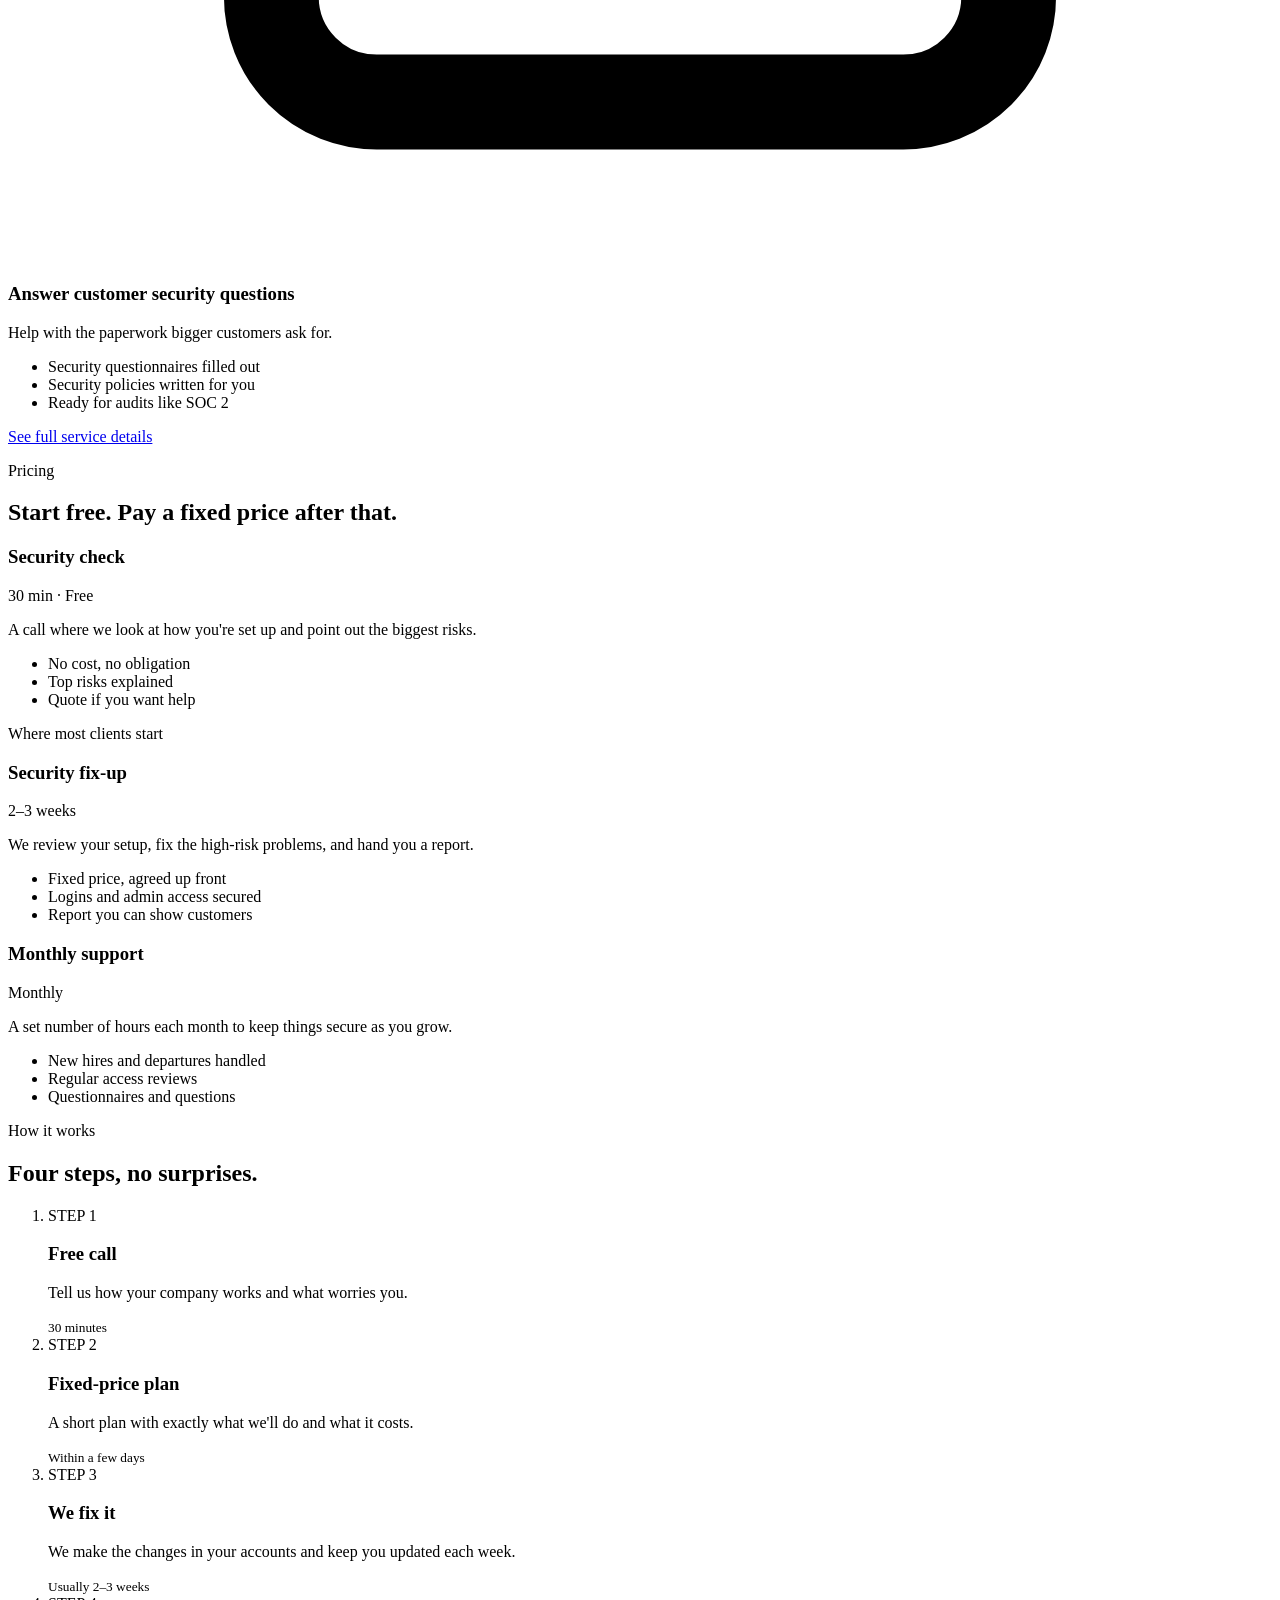
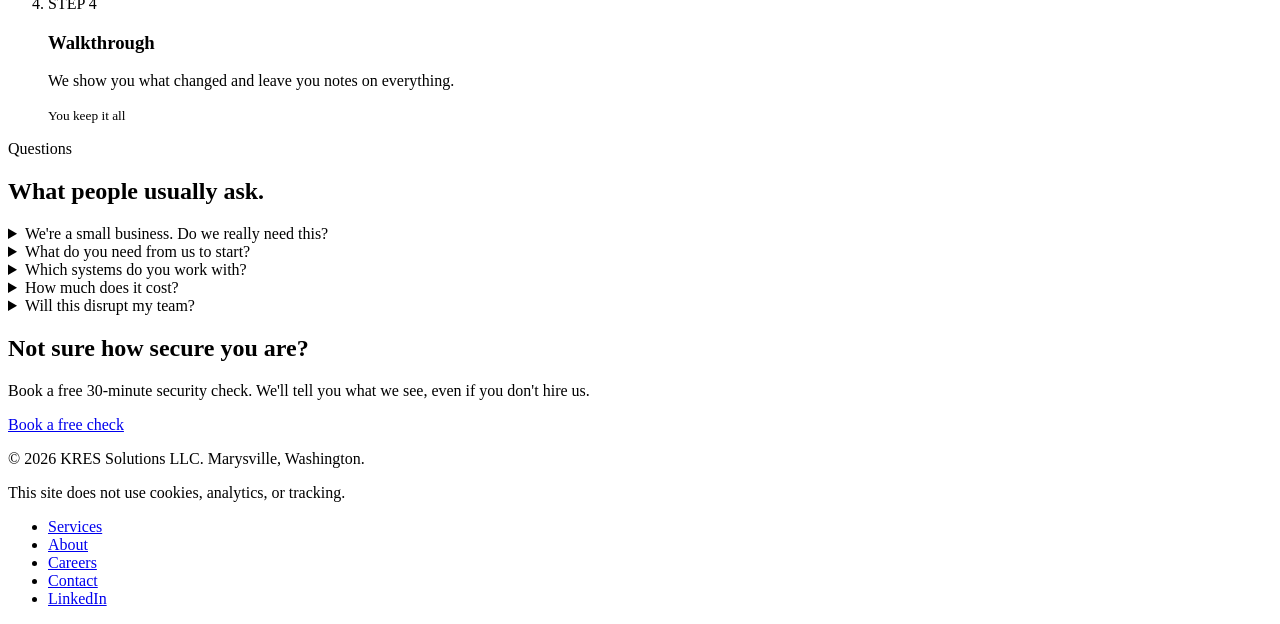
==== commit f9a424d8: "Lead the hero with the orange one-liner, detail below Co-Authored-By: Claude Opus 5.5 <noreply@anthr" ====
--- a/site/index.html
+++ b/site/index.html
@@ -20,8 +20,8 @@
   <meta name="twitter:card" content="summary_large_image">
   <link rel="preload" href="/assets/fonts/bricolage-grotesque-latin-700-normal.woff2" as="font" type="font/woff2" crossorigin>
   <link rel="preload" href="/assets/fonts/ibm-plex-sans-latin-400-normal.woff2" as="font" type="font/woff2" crossorigin>
-  <link rel="stylesheet" href="/assets/site.css?v=10">
-  <script src="/assets/site.js?v=10" defer></script>
+  <link rel="stylesheet" href="/assets/site.css?v=11">
+  <script src="/assets/site.js?v=11" defer></script>
   <script type="application/ld+json">{"@context":"https://schema.org","@type":"ProfessionalService","name":"KRES Solutions LLC","url":"https://kressolutions.com/","logo":"https://kressolutions.com/assets/logo-mark.svg","email":"info@kressolutions.com","description":"Cybersecurity for small and mid-sized businesses: we keep Microsoft 365 and cloud accounts secure.","foundingDate":"2024-12","address":{"@type":"PostalAddress","addressLocality":"Marysville","addressRegion":"WA","addressCountry":"US"},"areaServed":"US","sameAs":["https://www.linkedin.com/company/kres-solutions"]}</script>
 </head>
 <body>
@@ -46,8 +46,8 @@
       <div class="container">
         <div class="hero-grid">
           <div class="hero-copy">
-            <p class="eyebrow">Cybersecurity for small and mid-sized businesses</p>
-            <h1>We keep your company's Microsoft 365 and cloud accounts secure.</h1>
+            <h1 class="hero-title">Cybersecurity for small and <span class="nowrap">mid-sized</span> businesses.</h1>
+            <p class="hero-sub">We keep your company's Microsoft 365 and cloud accounts secure.</p>
             <p class="lede">Most breaches start with a stolen password or an account with too much access. We find those gaps, fix them, and explain what we did in plain English.</p>
             <div class="actions">
               <a class="button" href="/contact/">Book a free security check
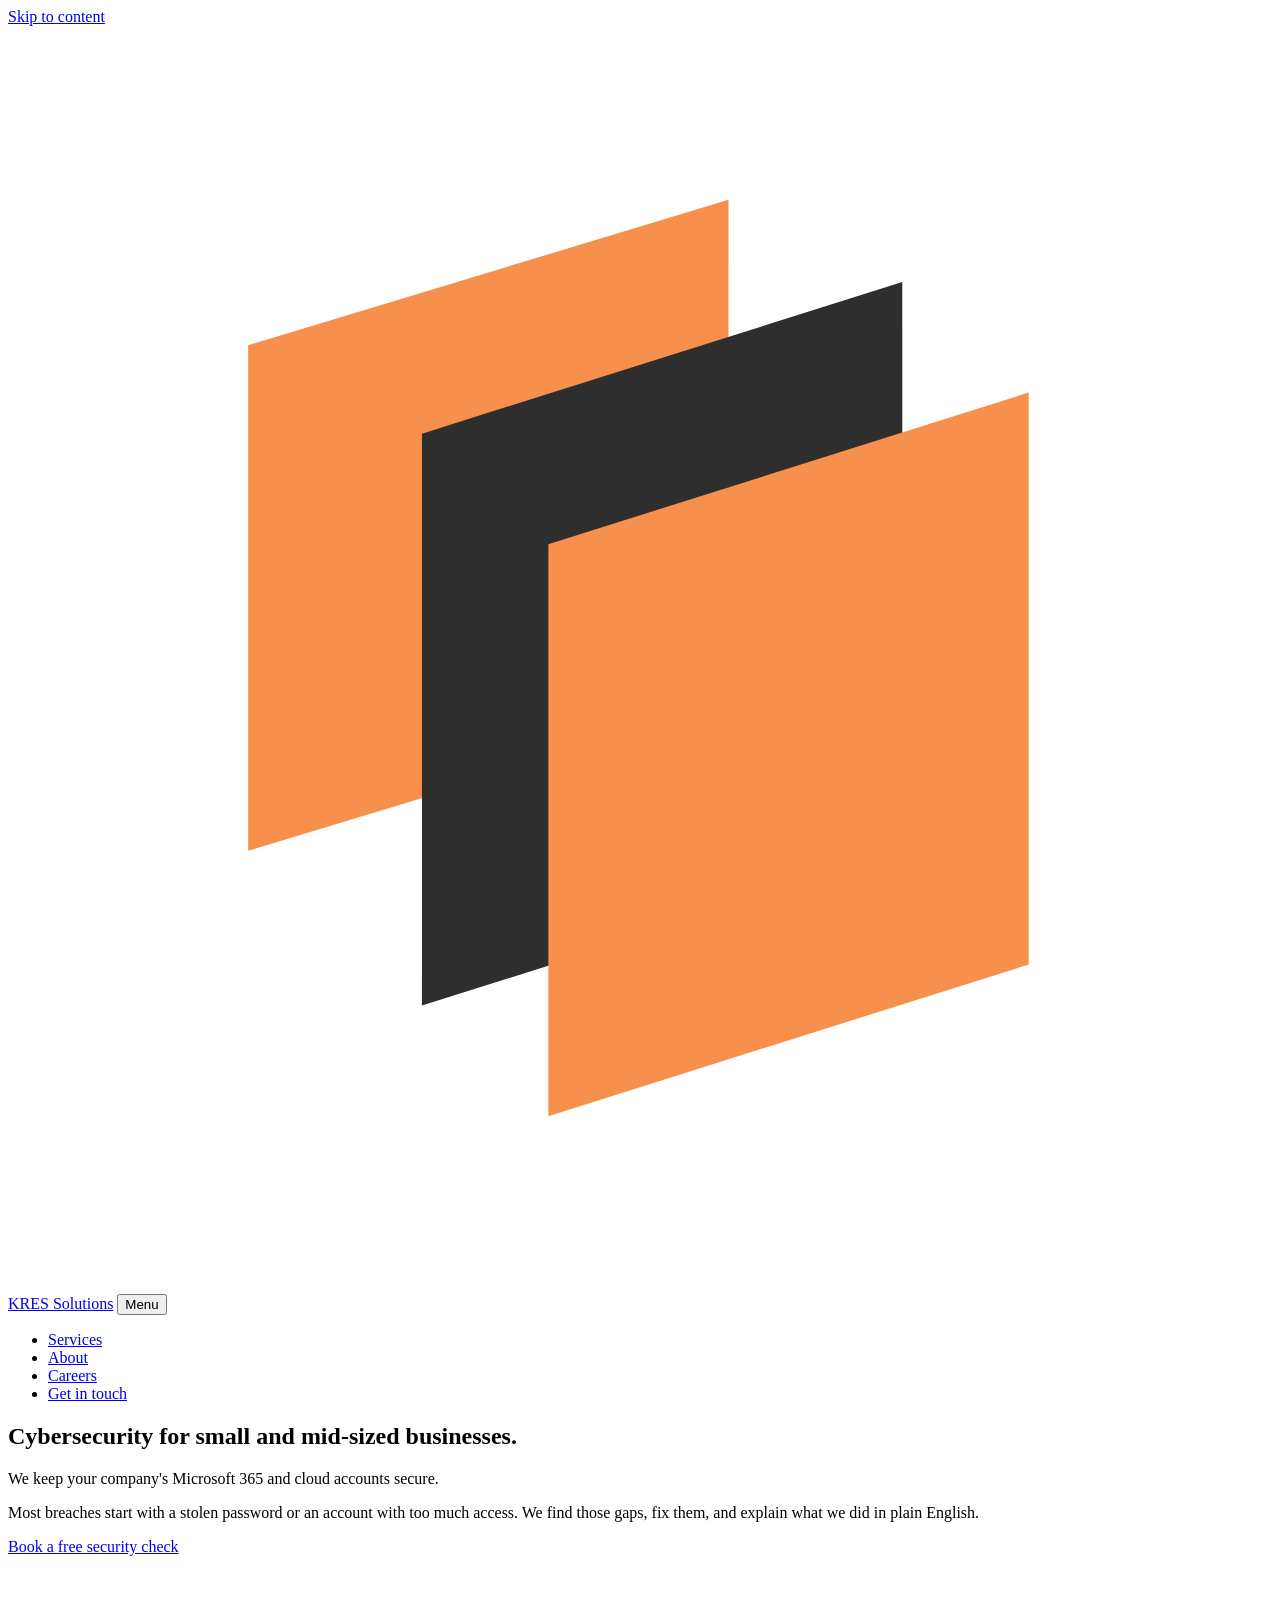
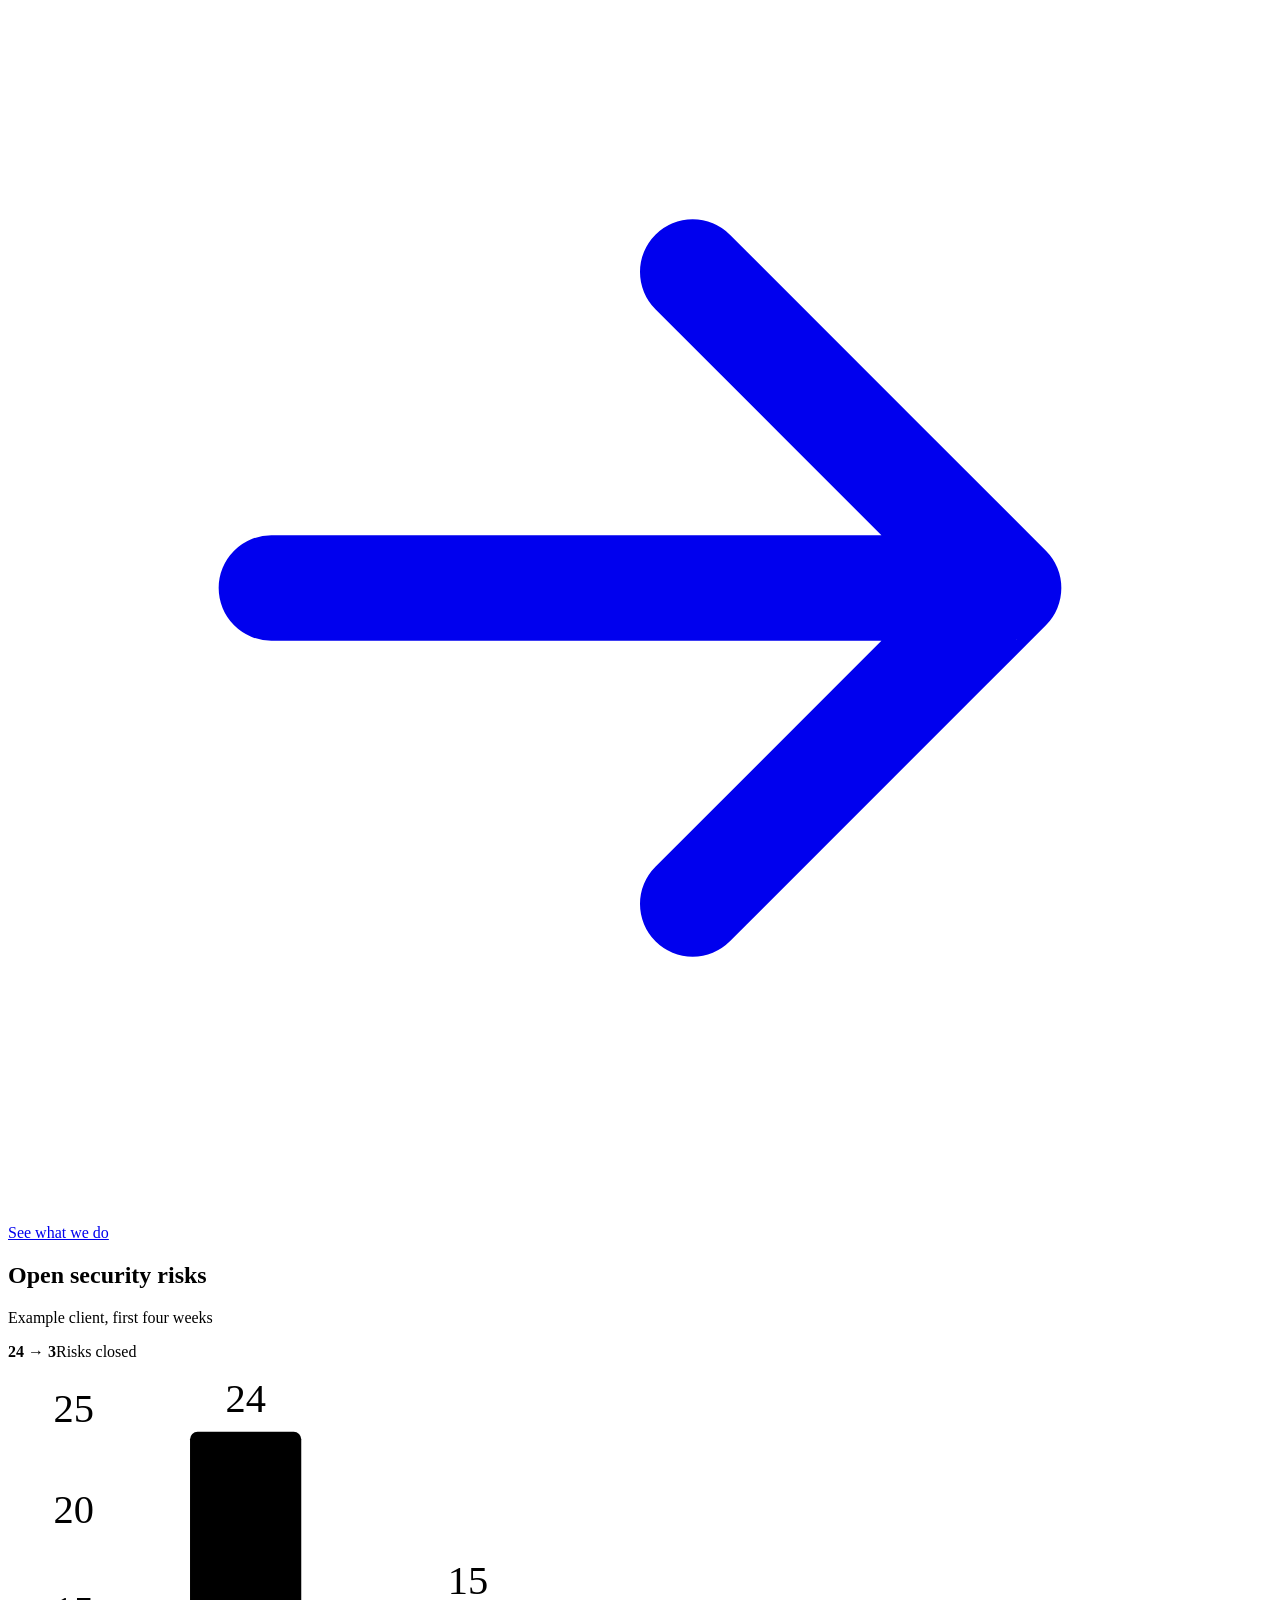
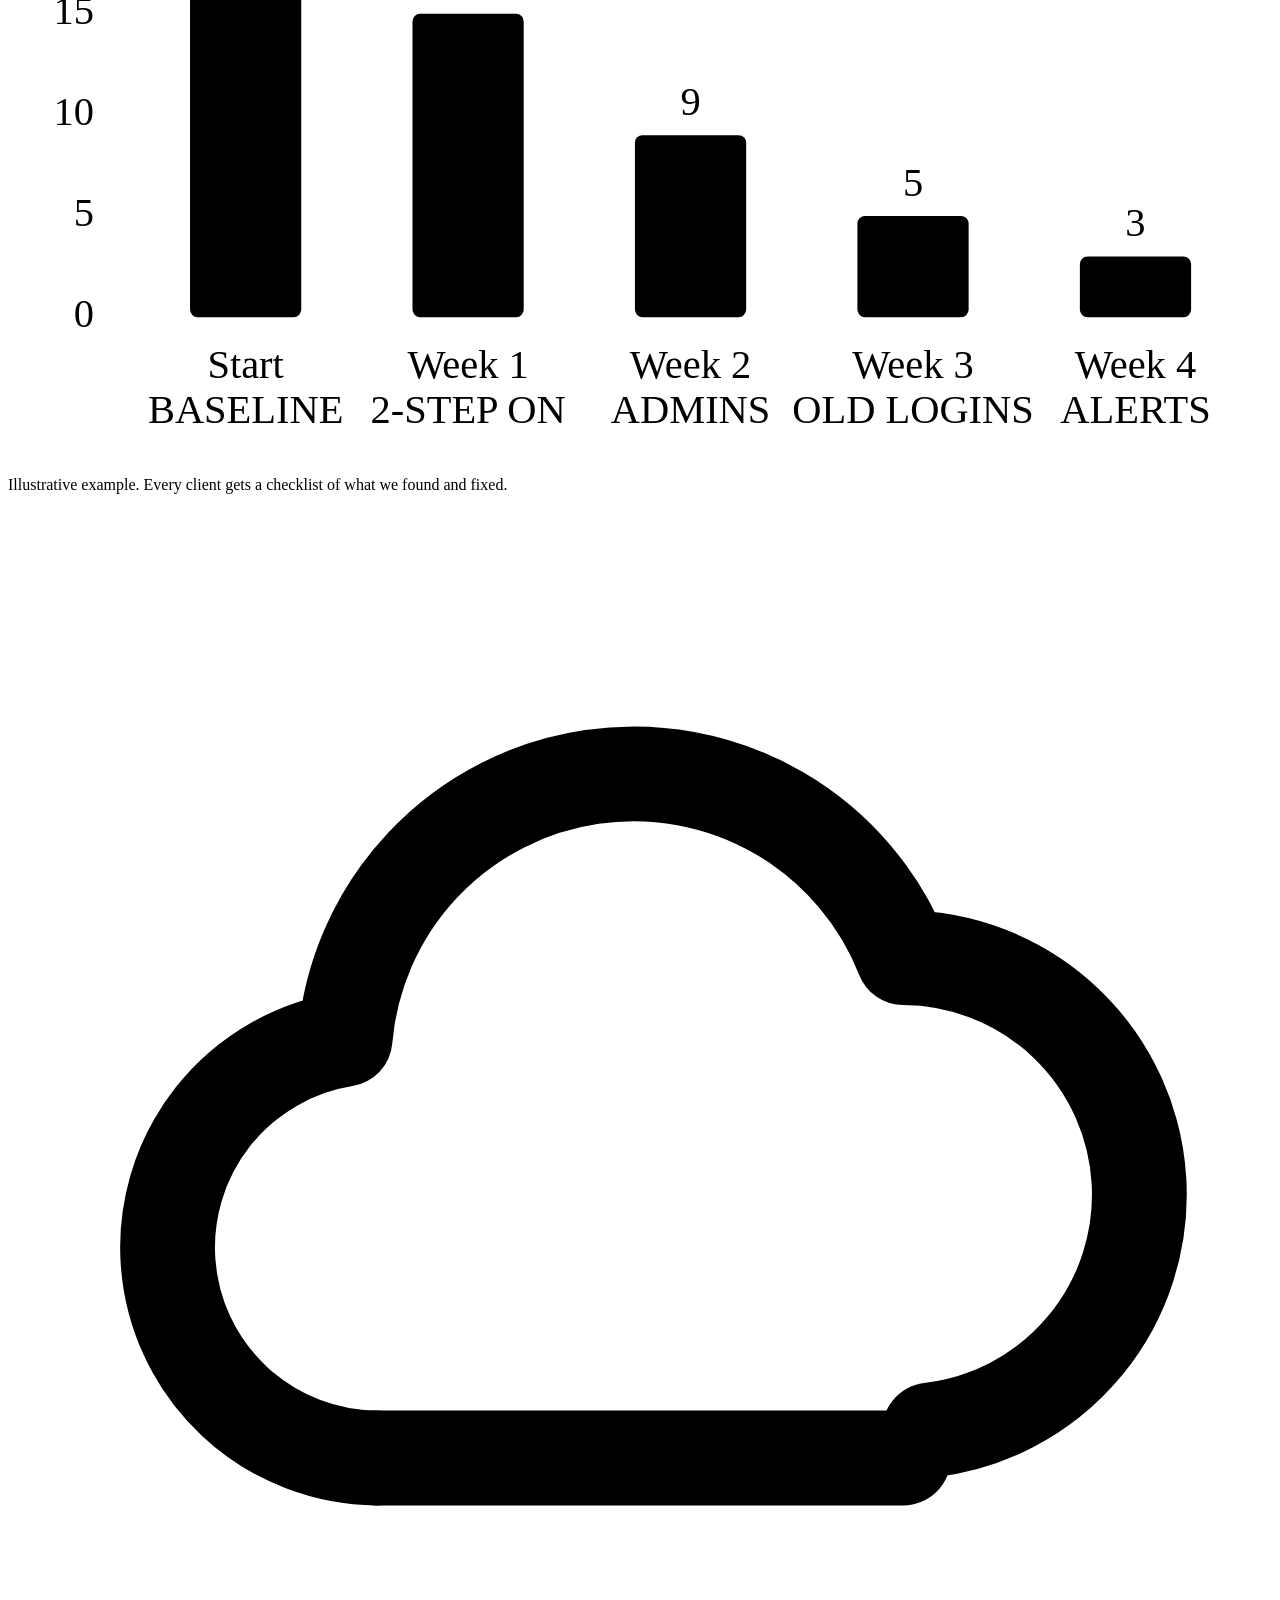
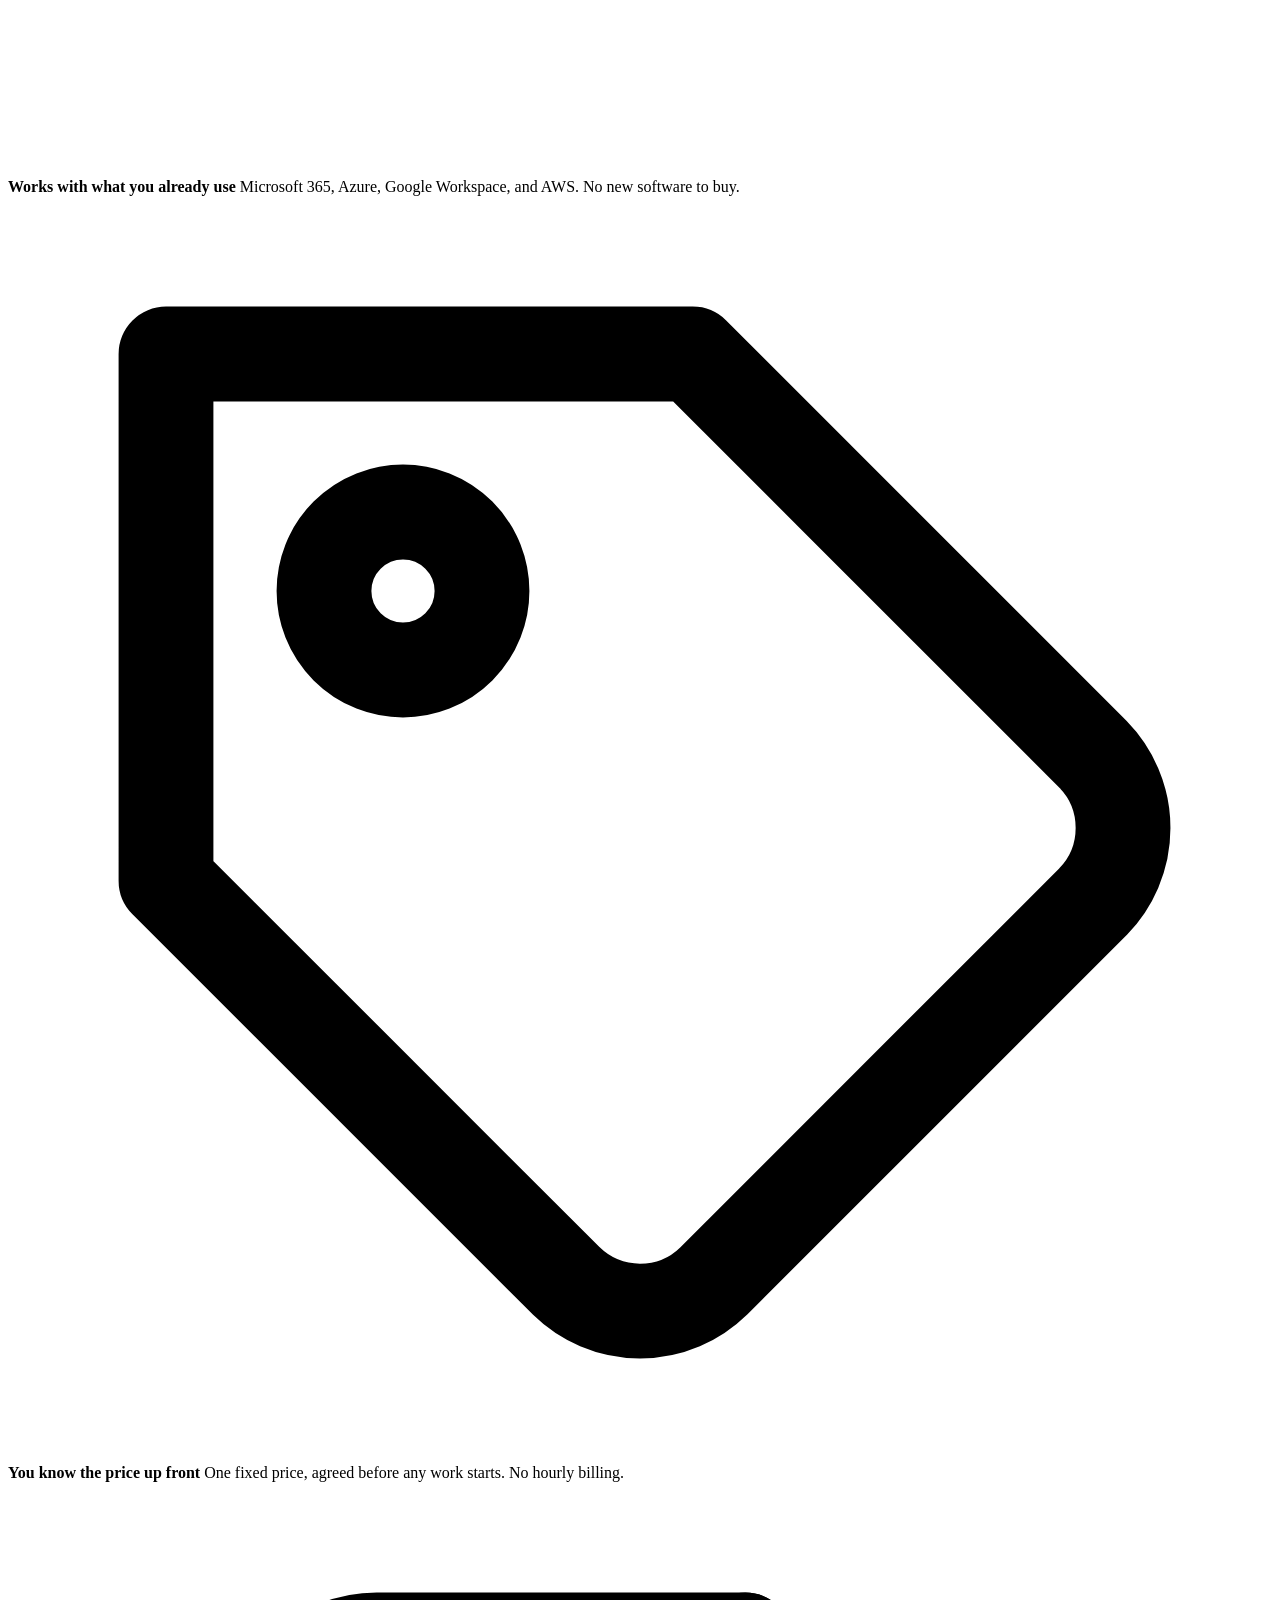
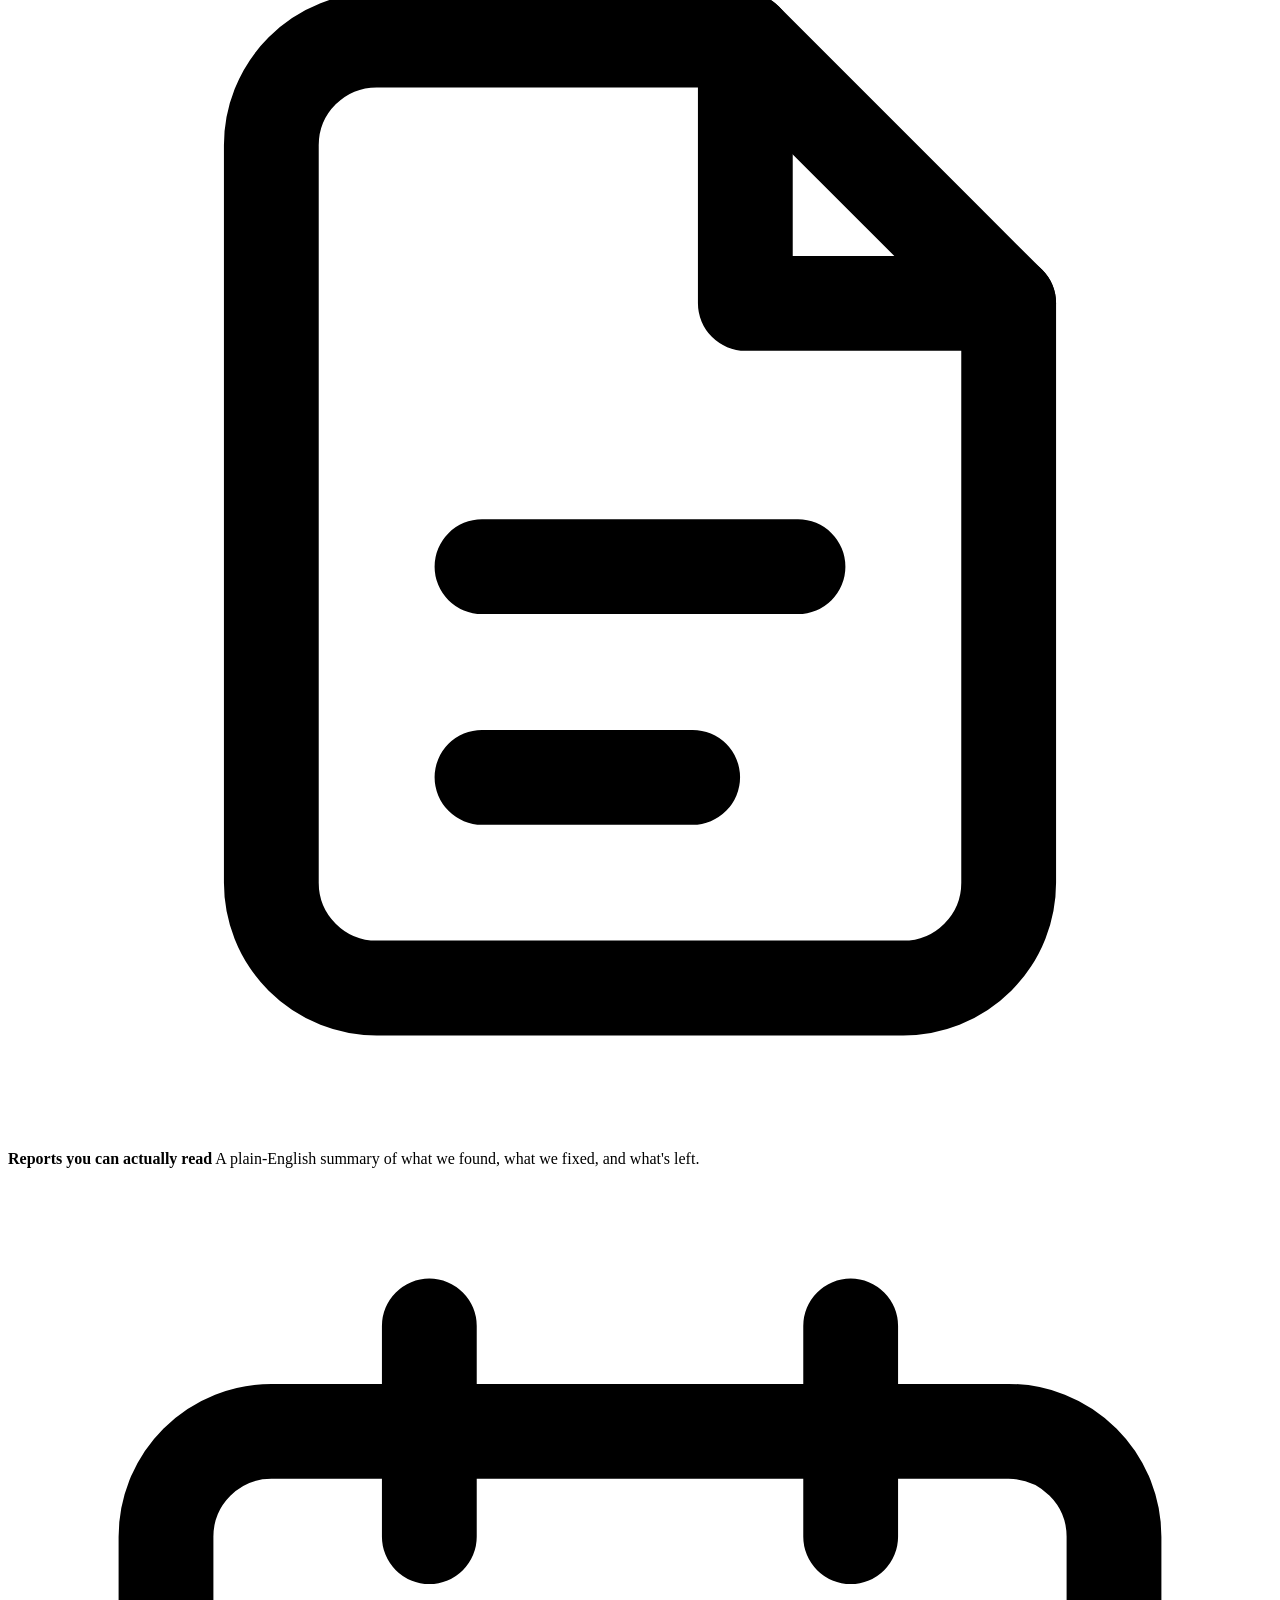
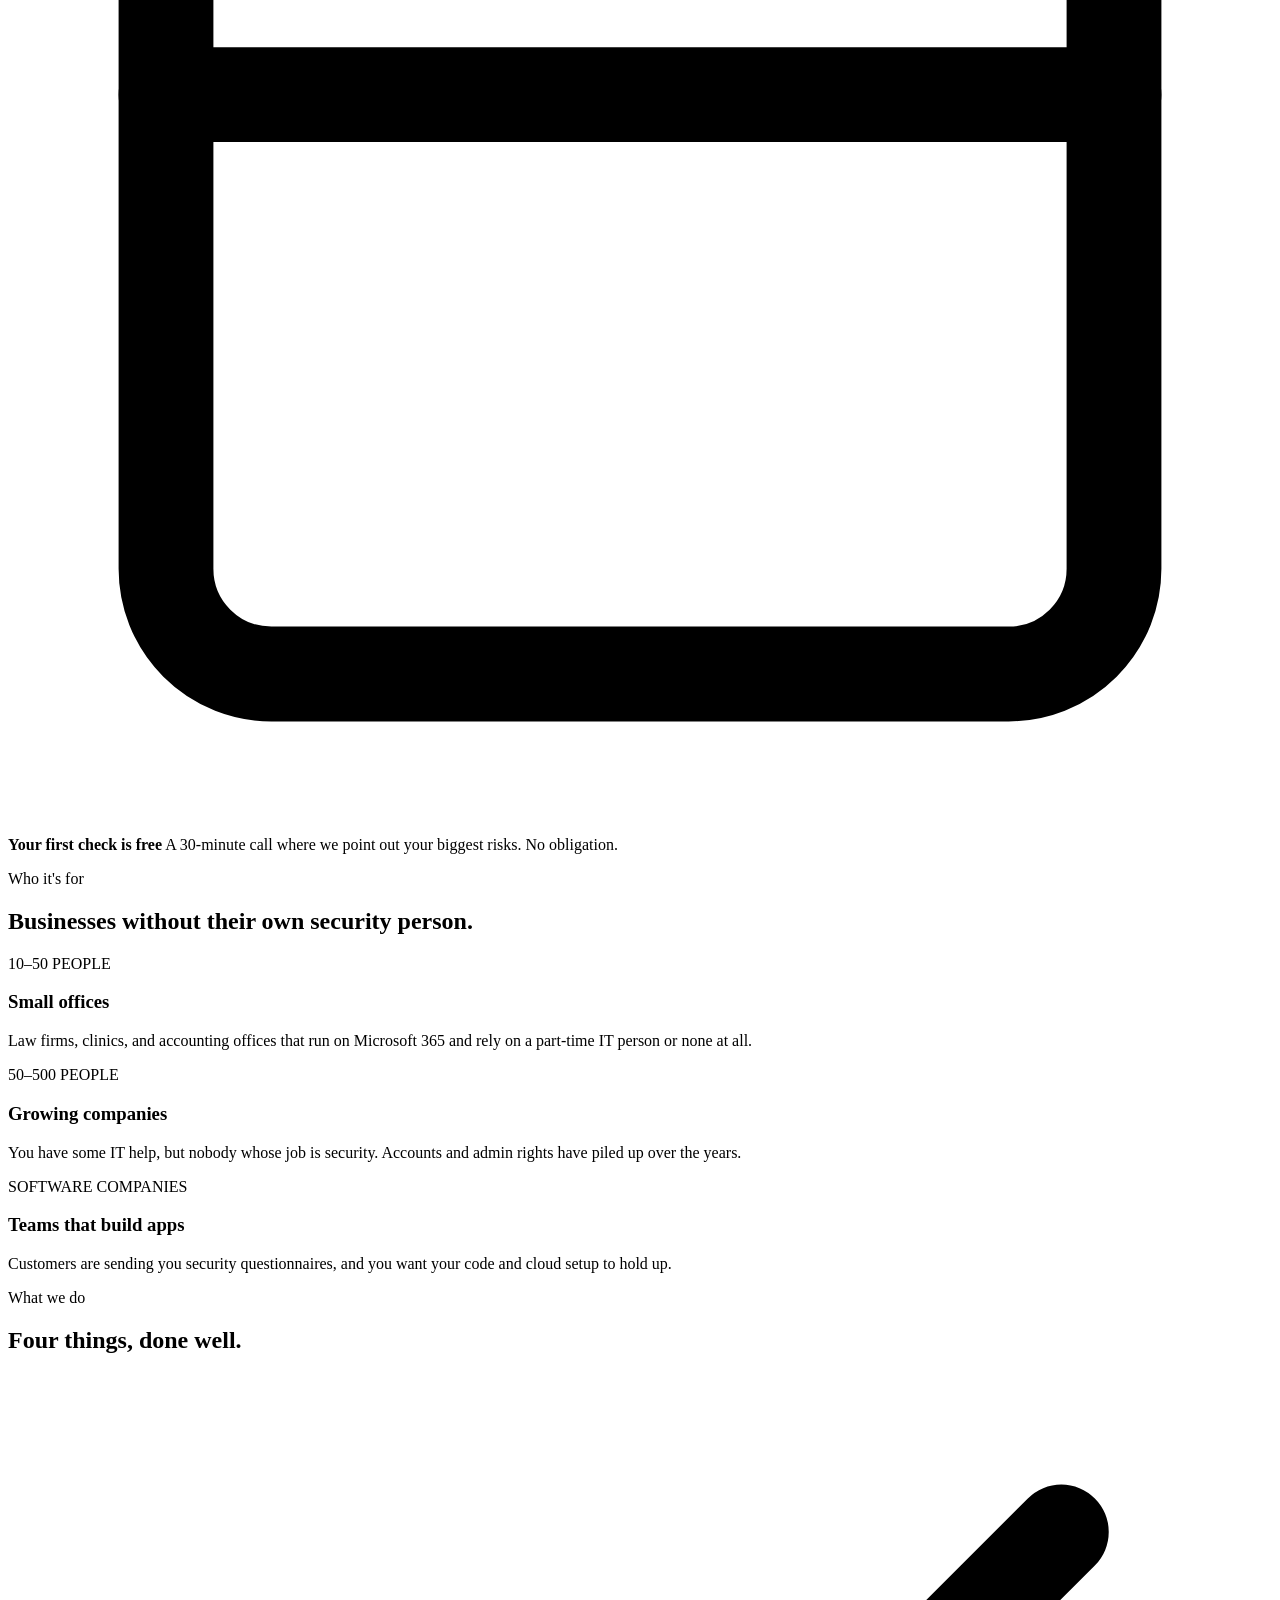
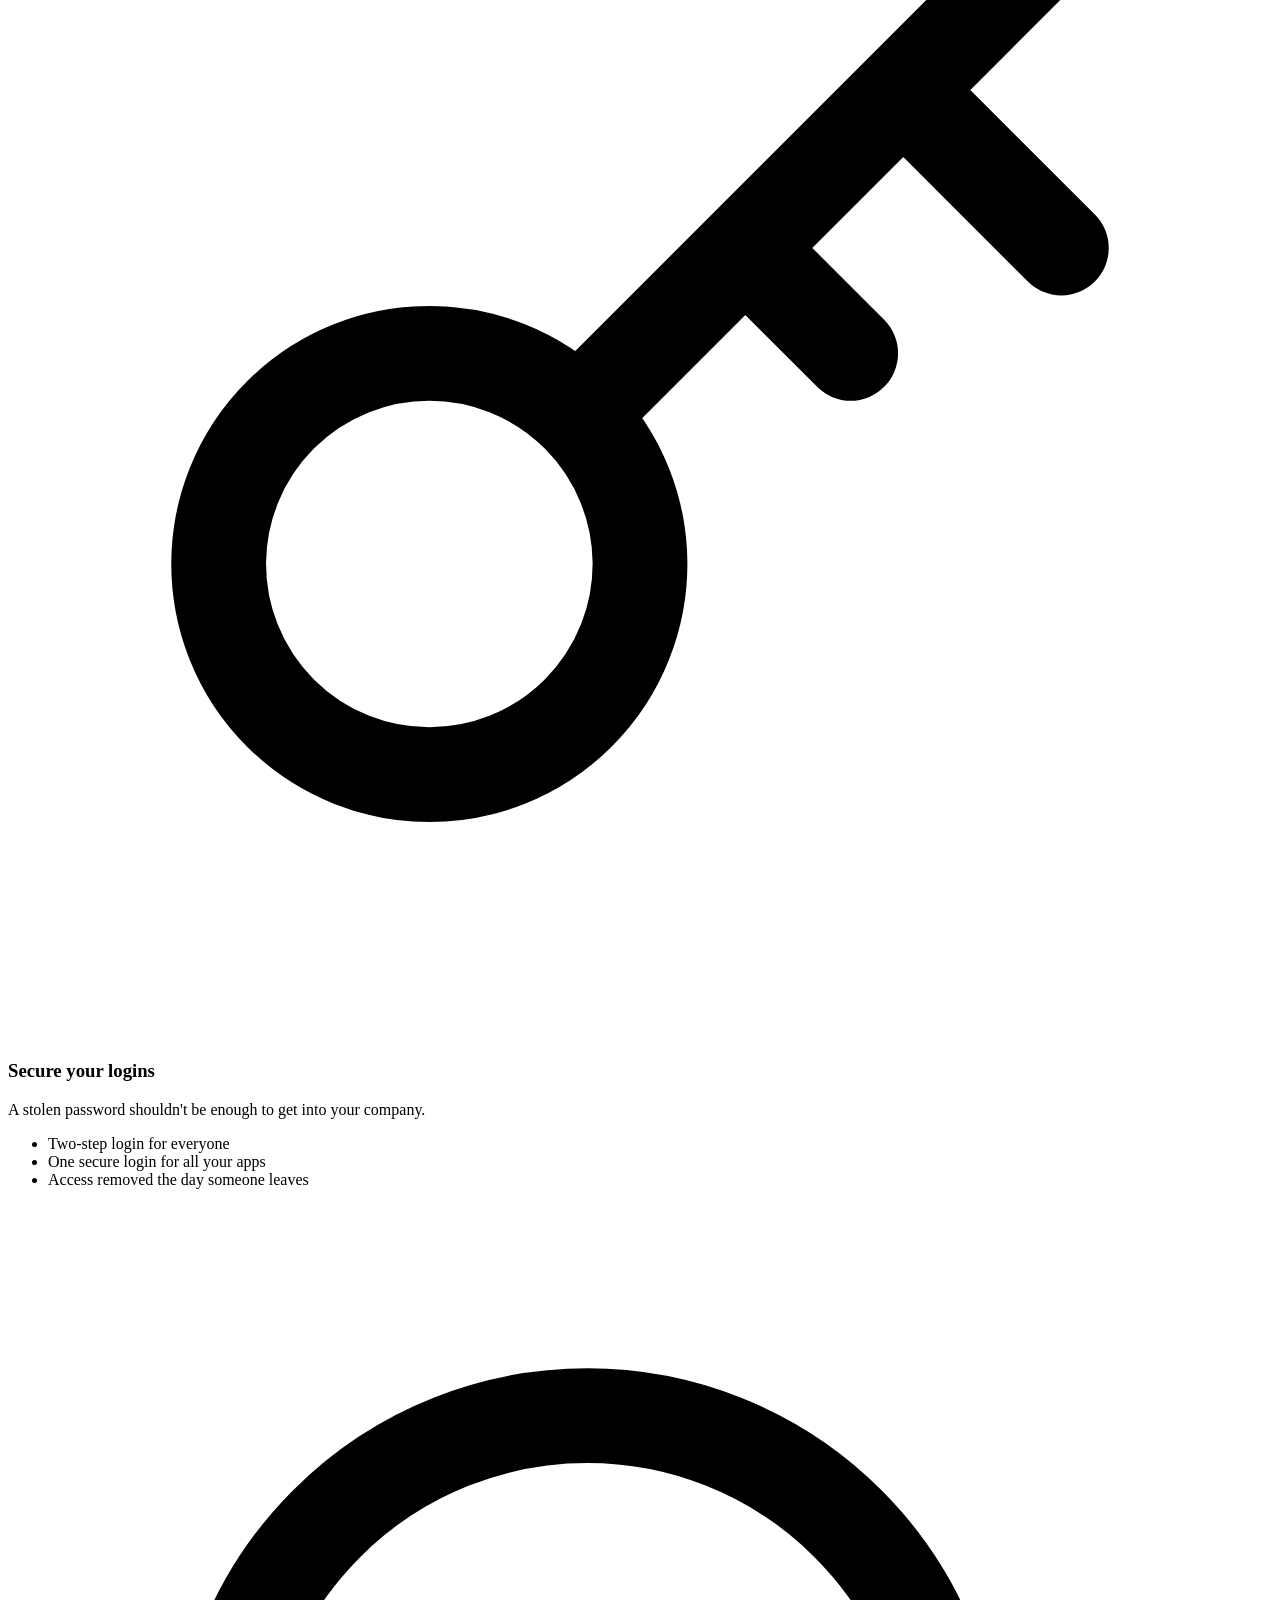
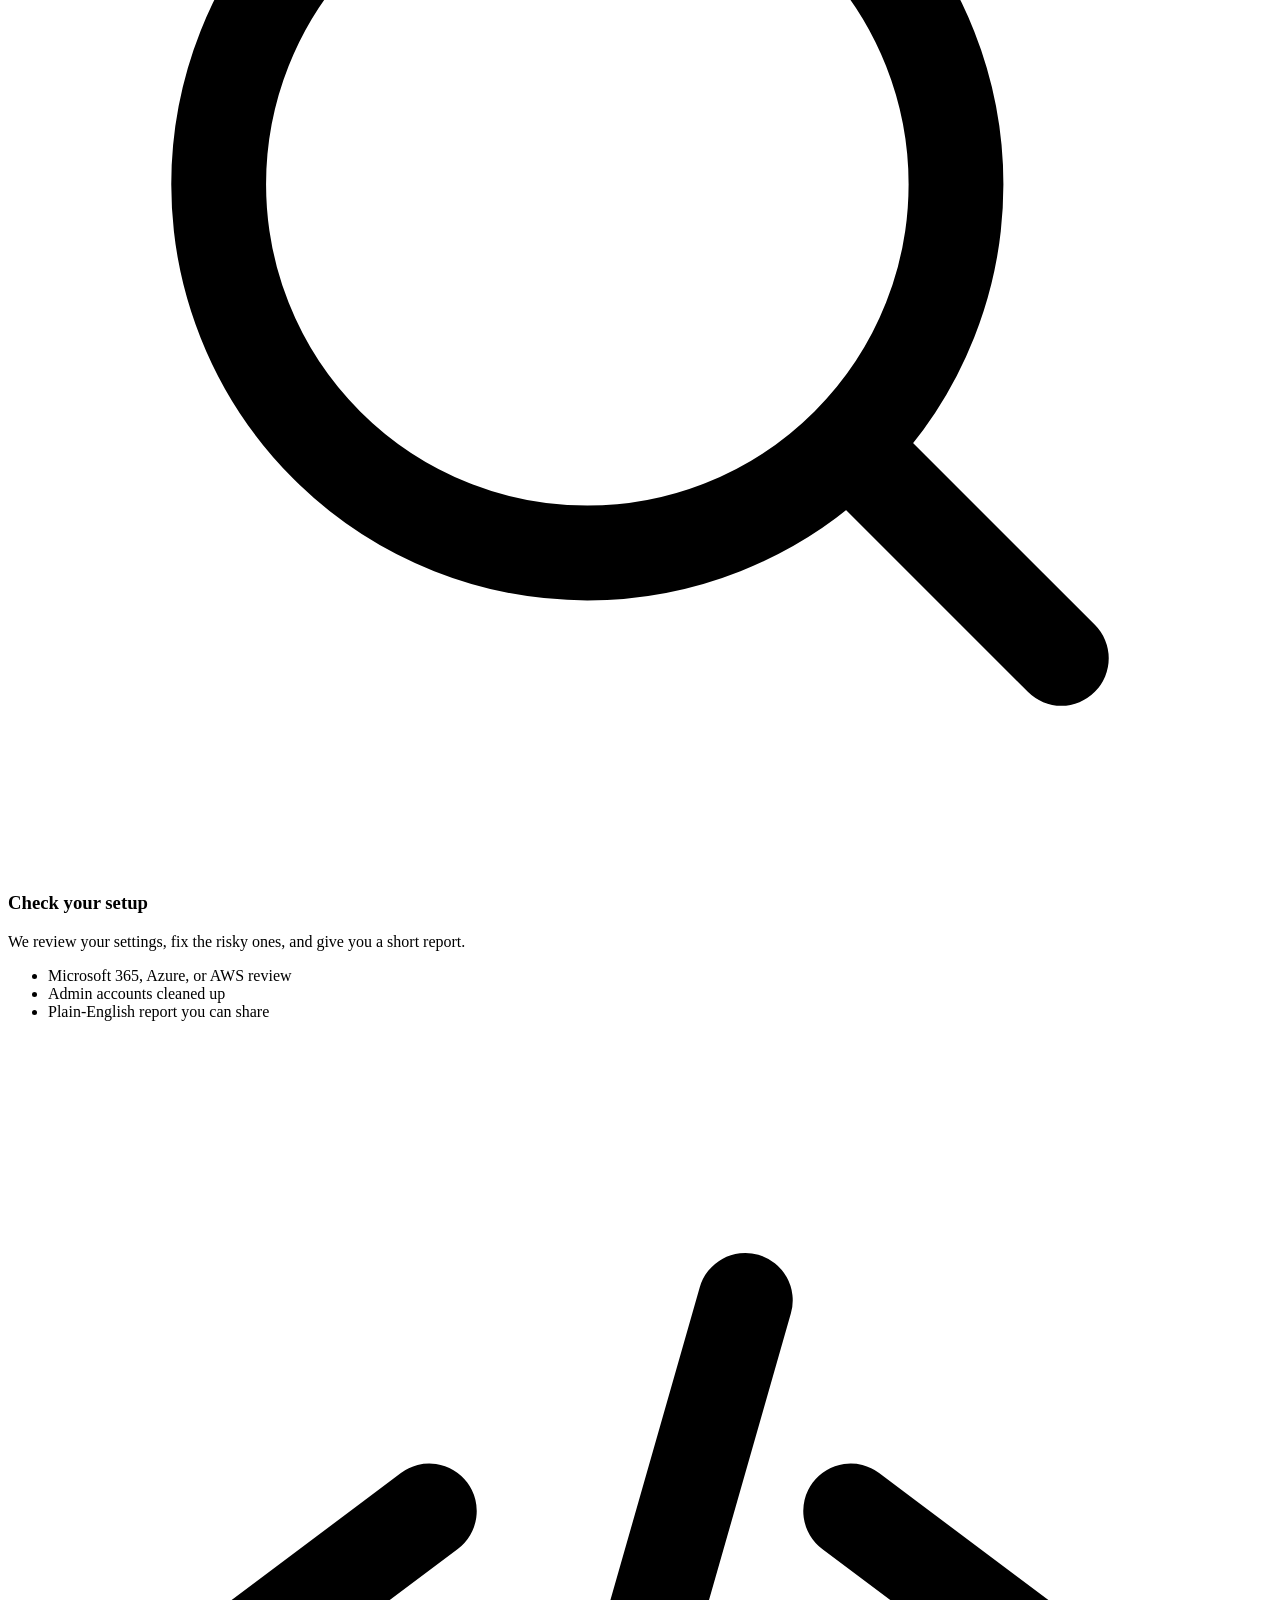
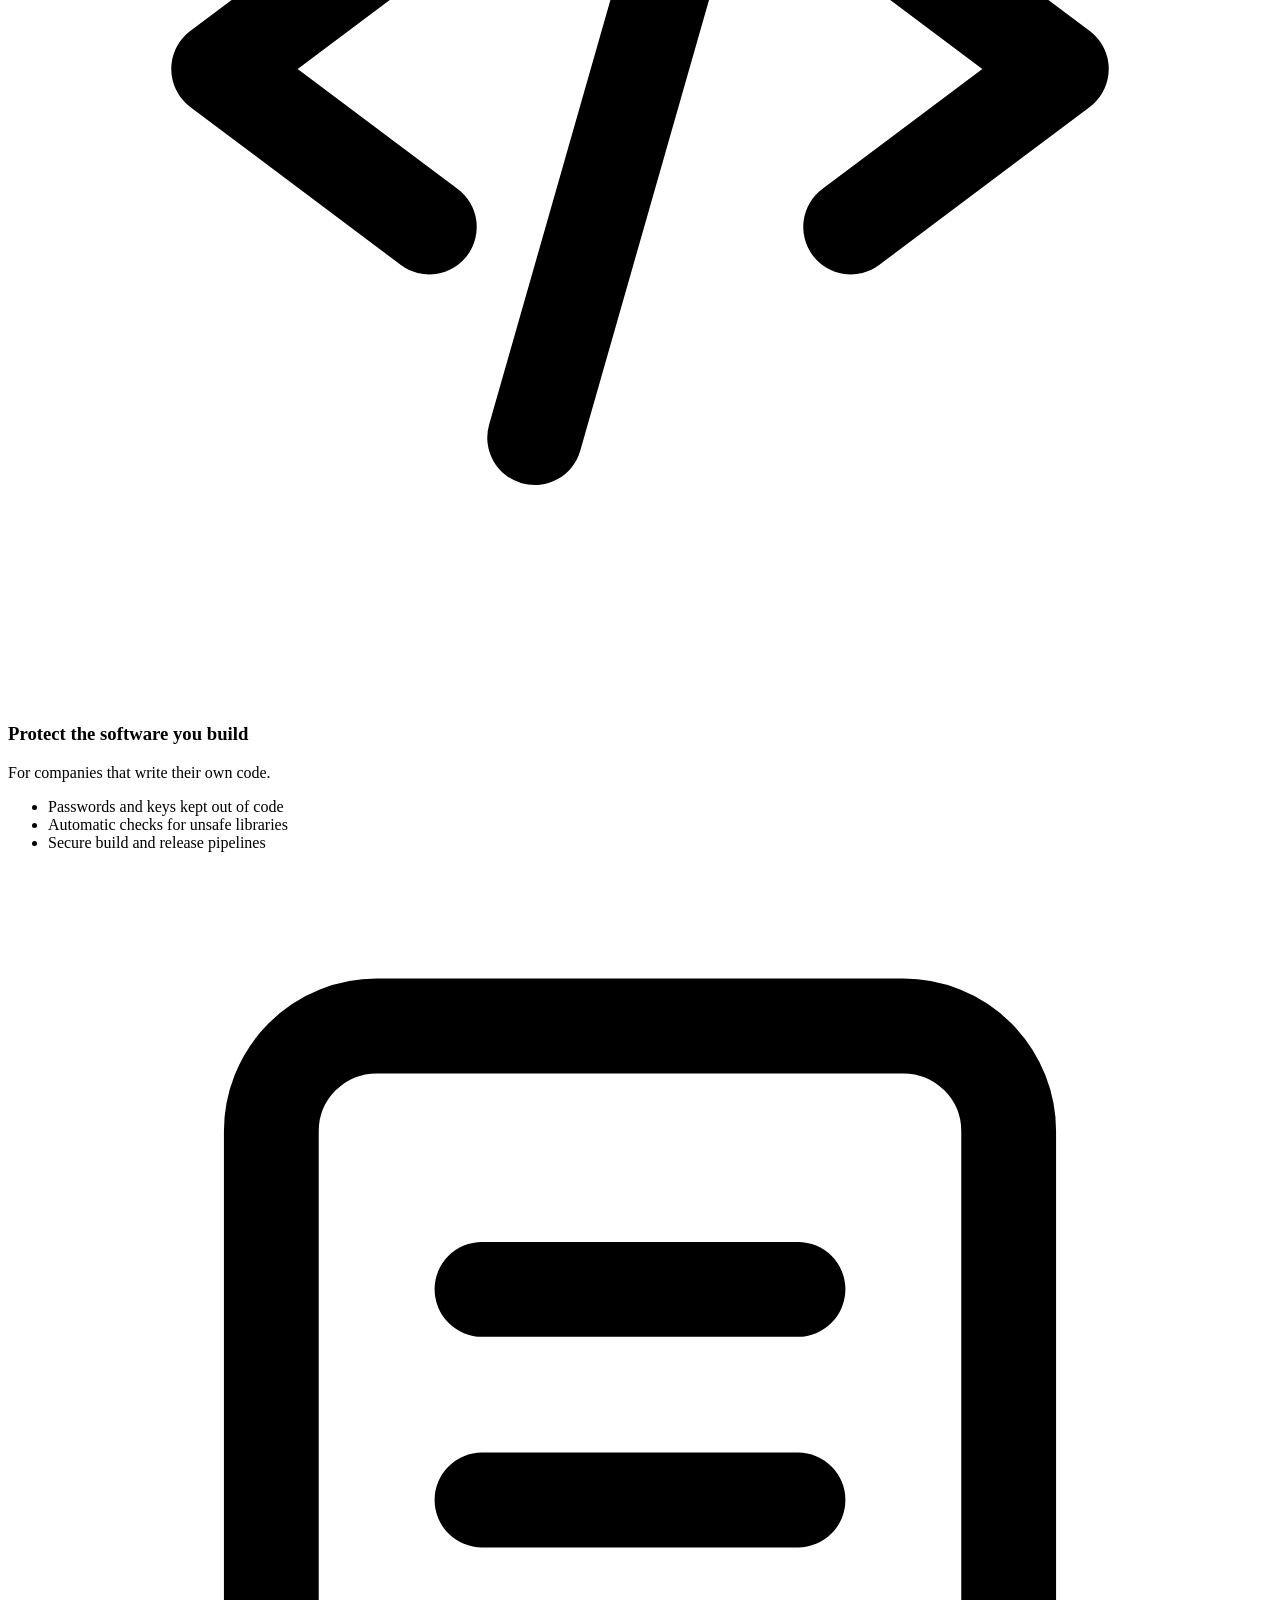
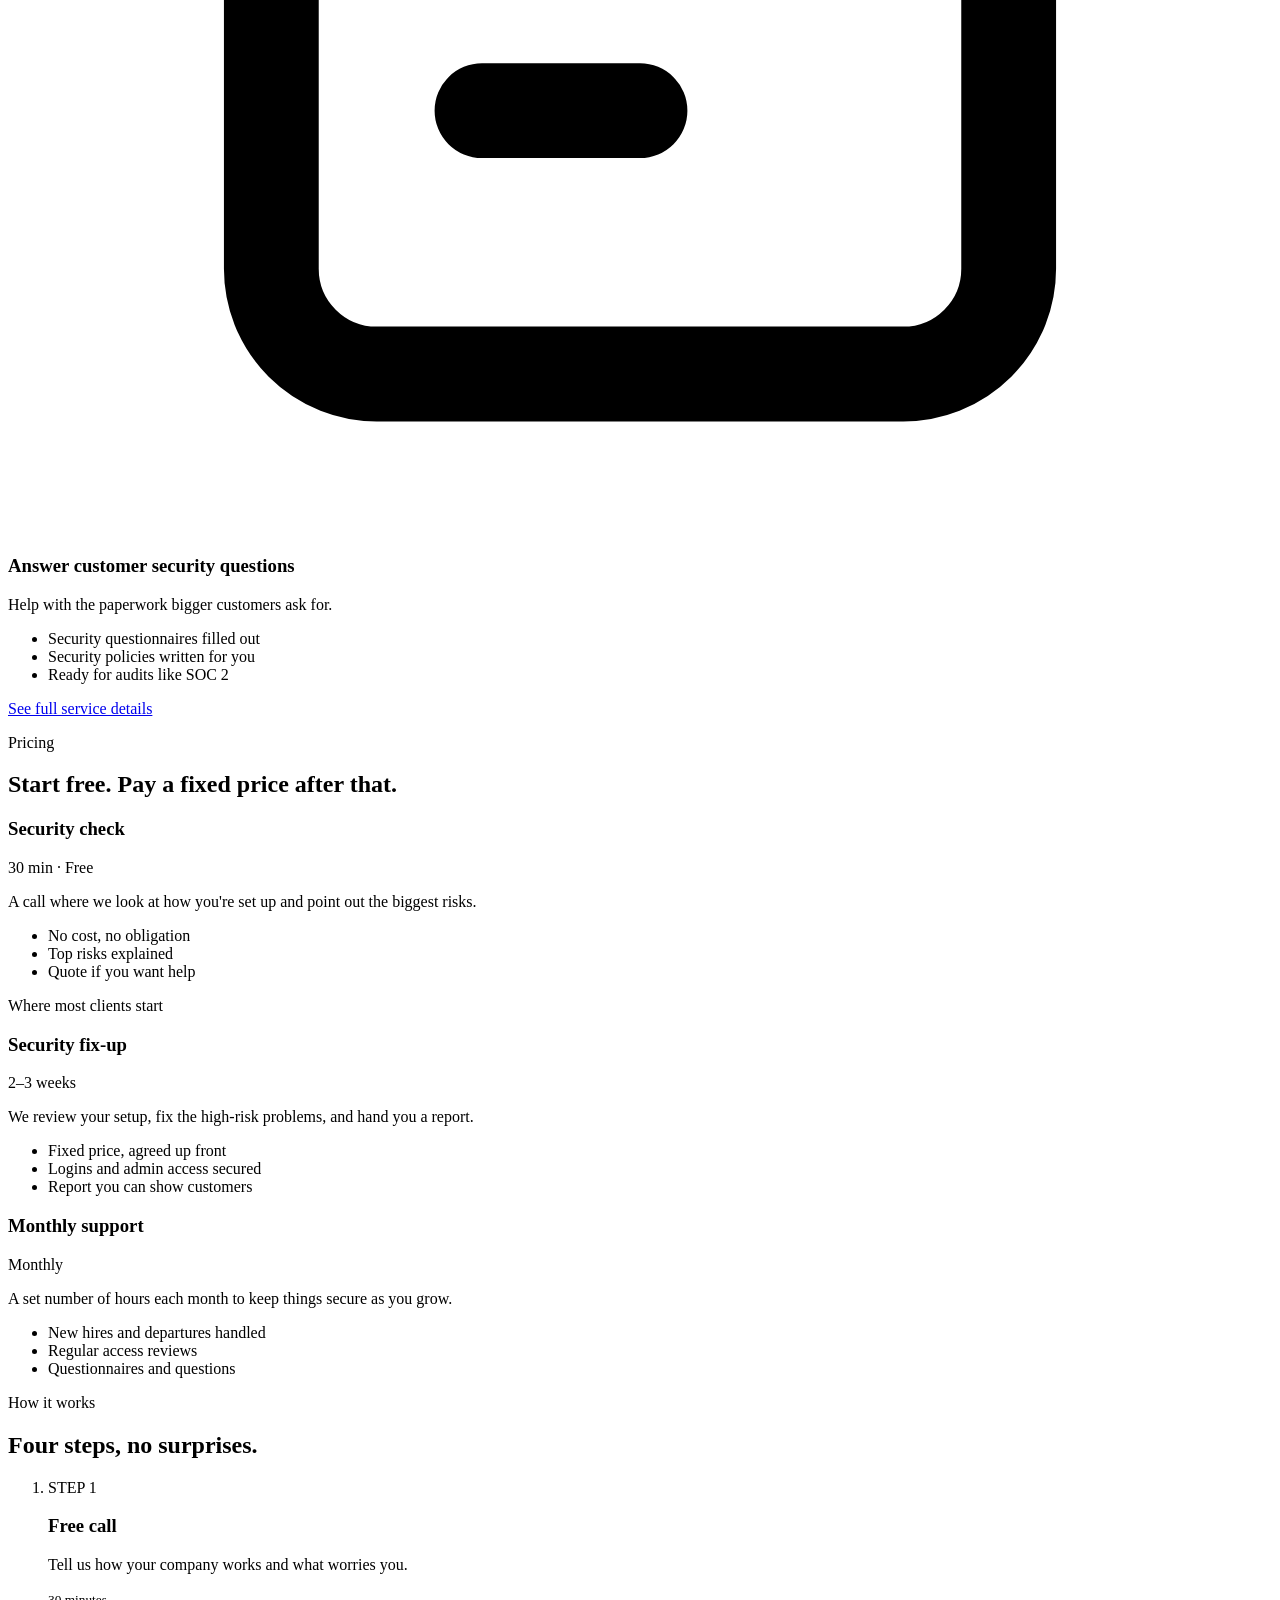
==== commit 12fc0364: "Explain the four highlights under the hero with icons and short descriptions Co-Authored-By: Claude " ====
--- a/site/index.html
+++ b/site/index.html
@@ -20,8 +20,8 @@
   <meta name="twitter:card" content="summary_large_image">
   <link rel="preload" href="/assets/fonts/bricolage-grotesque-latin-700-normal.woff2" as="font" type="font/woff2" crossorigin>
   <link rel="preload" href="/assets/fonts/ibm-plex-sans-latin-400-normal.woff2" as="font" type="font/woff2" crossorigin>
-  <link rel="stylesheet" href="/assets/site.css?v=11">
-  <script src="/assets/site.js?v=11" defer></script>
+  <link rel="stylesheet" href="/assets/site.css?v=12">
+  <script src="/assets/site.js?v=12" defer></script>
   <script type="application/ld+json">{"@context":"https://schema.org","@type":"ProfessionalService","name":"KRES Solutions LLC","url":"https://kressolutions.com/","logo":"https://kressolutions.com/assets/logo-mark.svg","email":"info@kressolutions.com","description":"Cybersecurity for small and mid-sized businesses: we keep Microsoft 365 and cloud accounts secure.","foundingDate":"2024-12","address":{"@type":"PostalAddress","addressLocality":"Marysville","addressRegion":"WA","addressCountry":"US"},"areaServed":"US","sameAs":["https://www.linkedin.com/company/kres-solutions"]}</script>
 </head>
 <body>
@@ -106,10 +106,22 @@
         </div>
 
         <div class="proof">
-          <div><b>Microsoft 365 &amp; Azure</b><span>Plus AWS and Google</span></div>
-          <div><b>Fixed price</b><span>Agreed before we start</span></div>
-          <div><b>Plain English</b><span>No jargon in our reports</span></div>
-          <div><b>Free first check</b><span>30 minutes, no obligation</span></div>
+          <div><svg class="proof-icon" viewBox="0 0 24 24" fill="none" stroke="currentColor" stroke-width="1.8" stroke-linecap="round" stroke-linejoin="round" aria-hidden="true"><path d="M7 18a4 4 0 0 1-.6-7.95A5.5 5.5 0 0 1 17 8.5a4.5 4.5 0 0 1 .5 8.97"/><path d="M7 18h10"/></svg>
+            <b>Works with what you already use</b>
+            <span>Microsoft 365, Azure, Google Workspace, and AWS. No new software to buy.</span>
+          </div>
+          <div><svg class="proof-icon" viewBox="0 0 24 24" fill="none" stroke="currentColor" stroke-width="1.8" stroke-linecap="round" stroke-linejoin="round" aria-hidden="true"><path d="M20.6 13.4 13.4 20.6a2 2 0 0 1-2.8 0L3 13V3h10l7.6 7.6a2 2 0 0 1 0 2.8z"/><circle cx="7.5" cy="7.5" r="1.5"/></svg>
+            <b>You know the price up front</b>
+            <span>One fixed price, agreed before any work starts. No hourly billing.</span>
+          </div>
+          <div><svg class="proof-icon" viewBox="0 0 24 24" fill="none" stroke="currentColor" stroke-width="1.8" stroke-linecap="round" stroke-linejoin="round" aria-hidden="true"><path d="M14 3H7a2 2 0 0 0-2 2v14a2 2 0 0 0 2 2h10a2 2 0 0 0 2-2V8z"/><path d="M14 3v5h5M9 13h6M9 17h4"/></svg>
+            <b>Reports you can actually read</b>
+            <span>A plain-English summary of what we found, what we fixed, and what's left.</span>
+          </div>
+          <div><svg class="proof-icon" viewBox="0 0 24 24" fill="none" stroke="currentColor" stroke-width="1.8" stroke-linecap="round" stroke-linejoin="round" aria-hidden="true"><rect x="3" y="5" width="18" height="16" rx="2"/><path d="M16 3v4M8 3v4M3 10h18"/></svg>
+            <b>Your first check is free</b>
+            <span>A 30-minute call where we point out your biggest risks. No obligation.</span>
+          </div>
         </div>
       </div>
     </section>
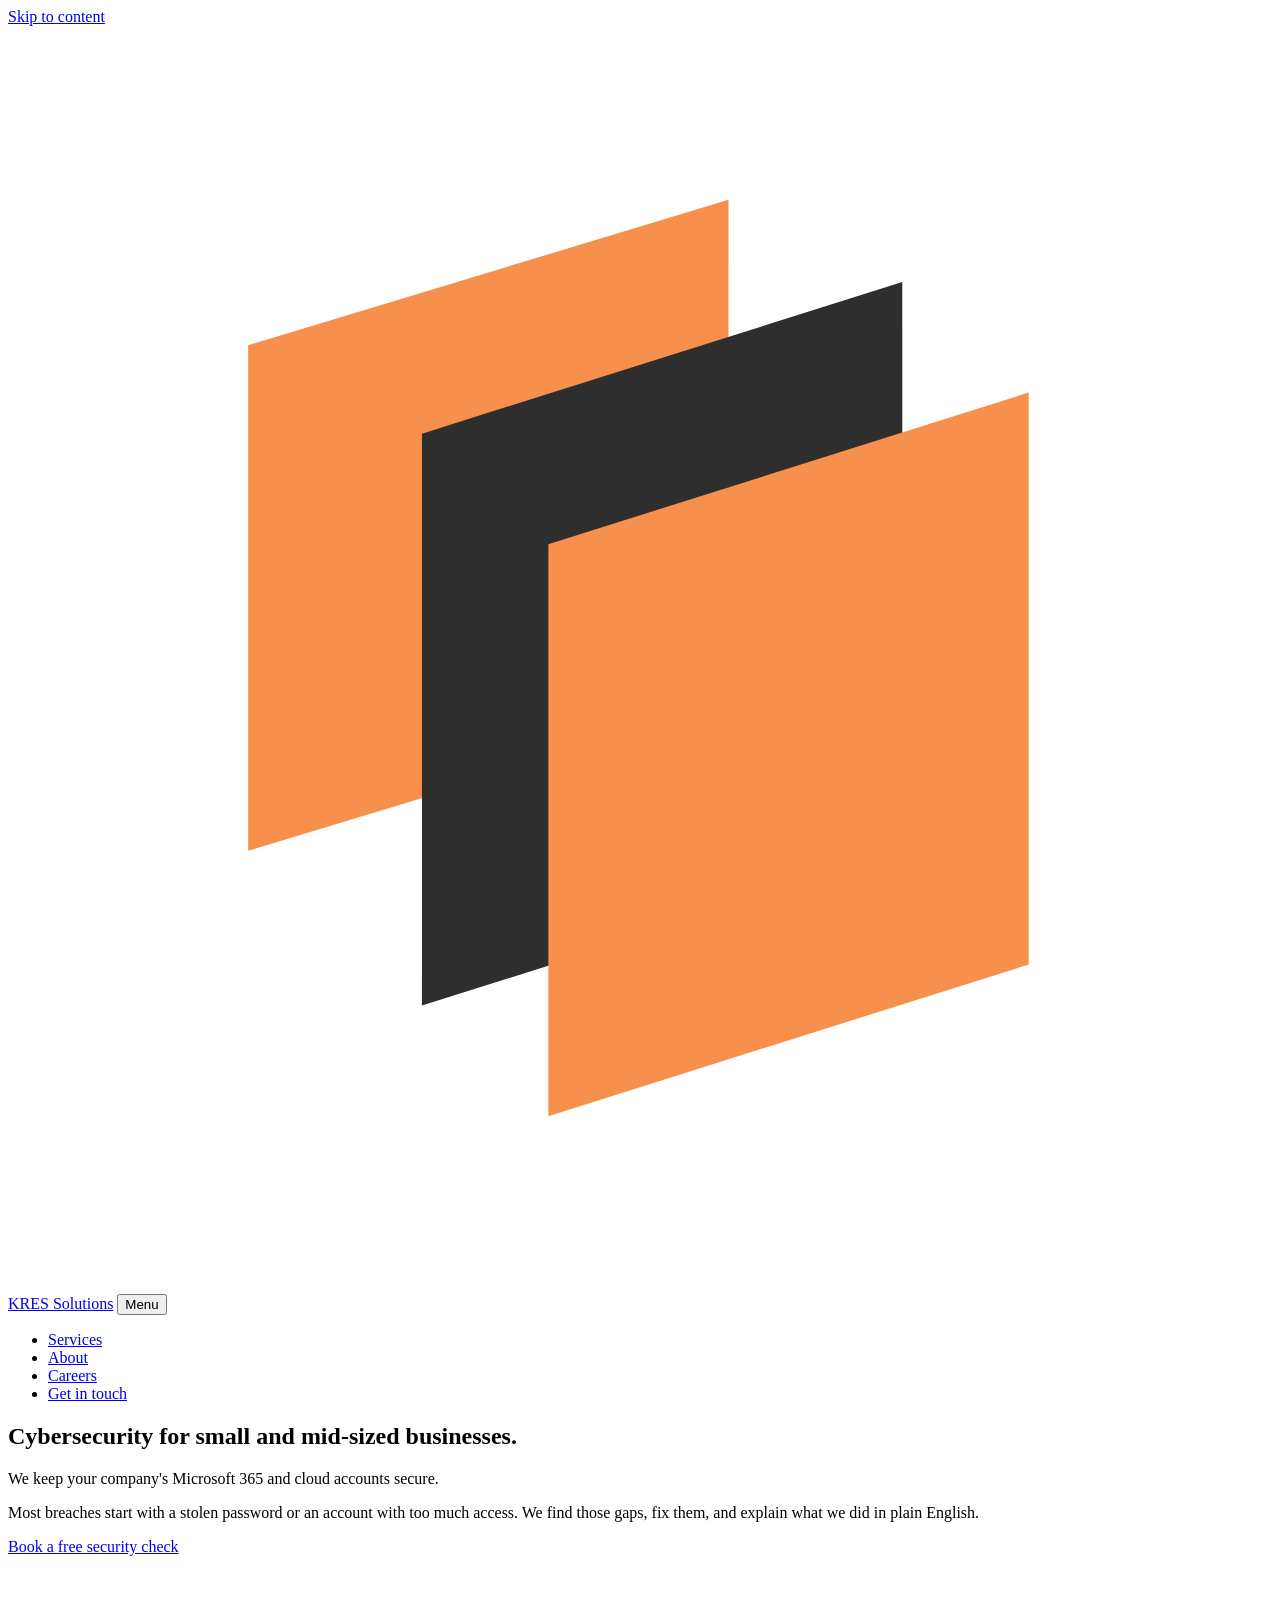
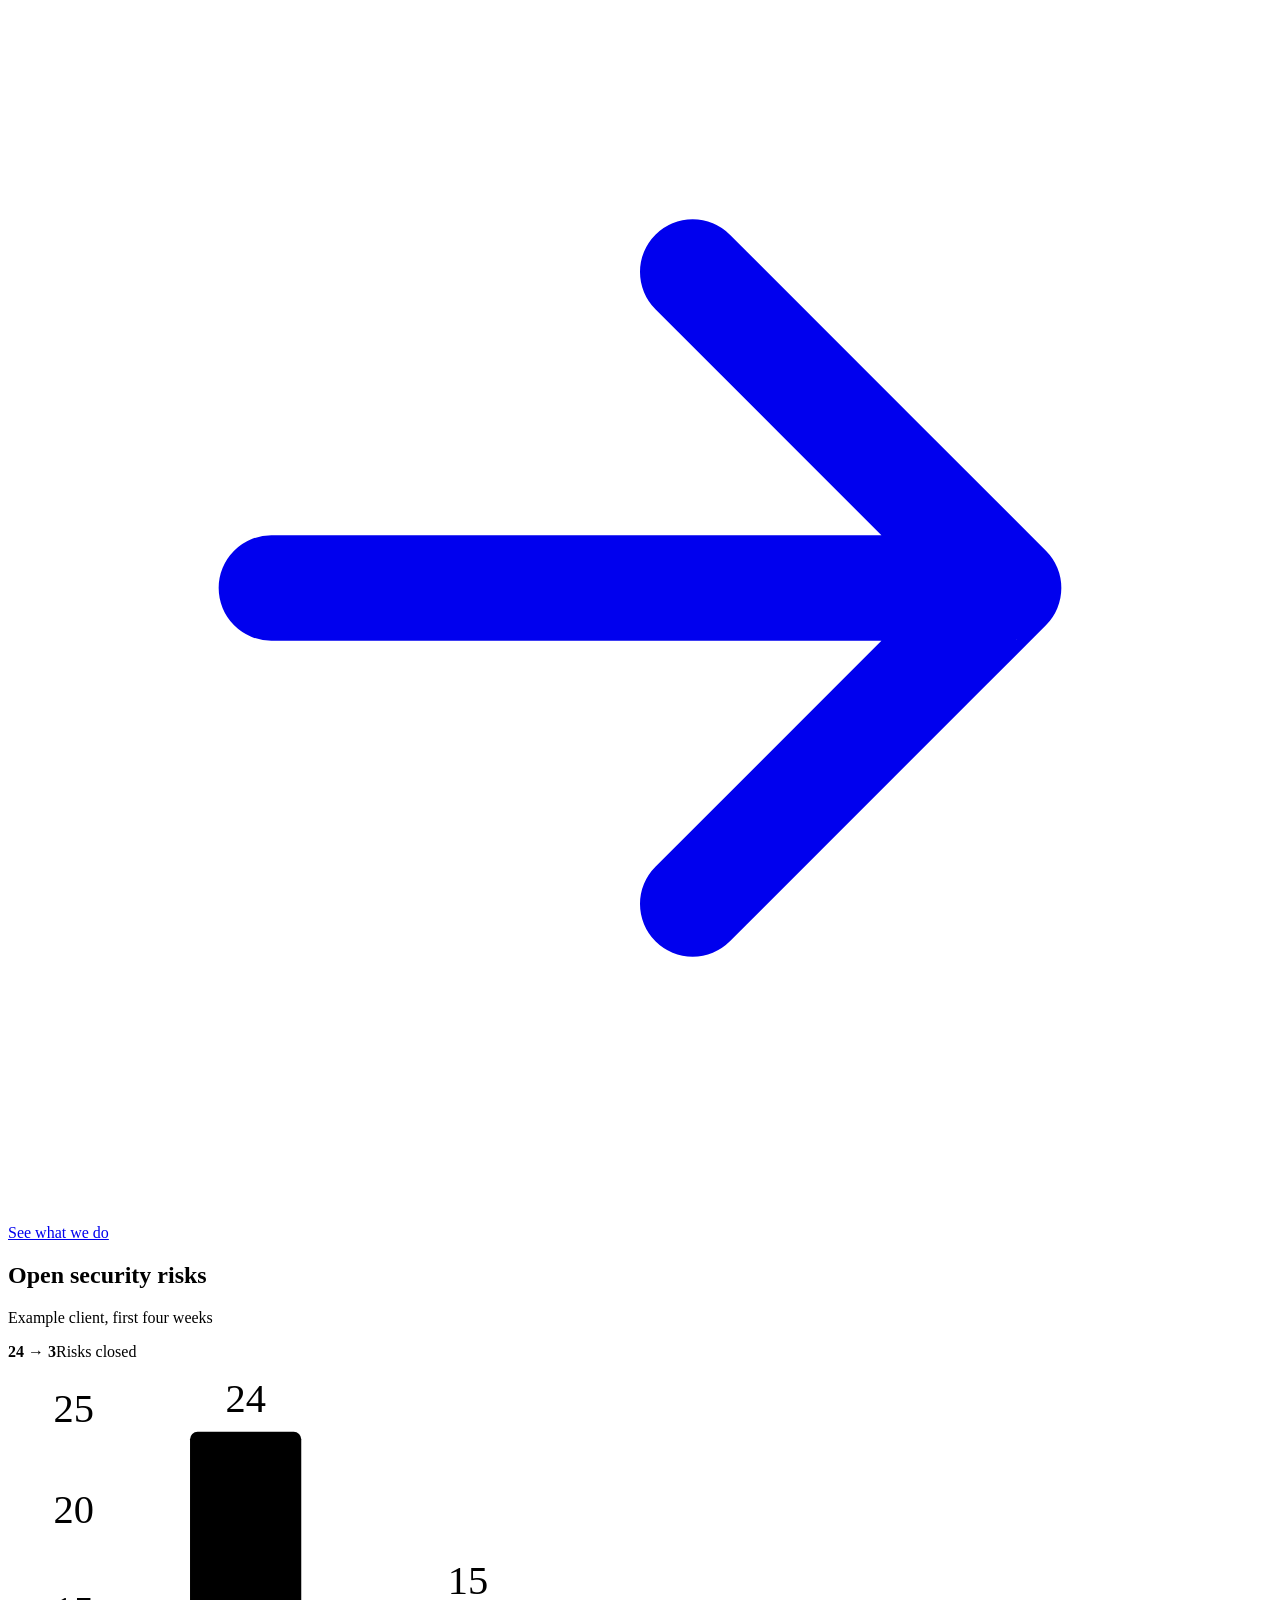
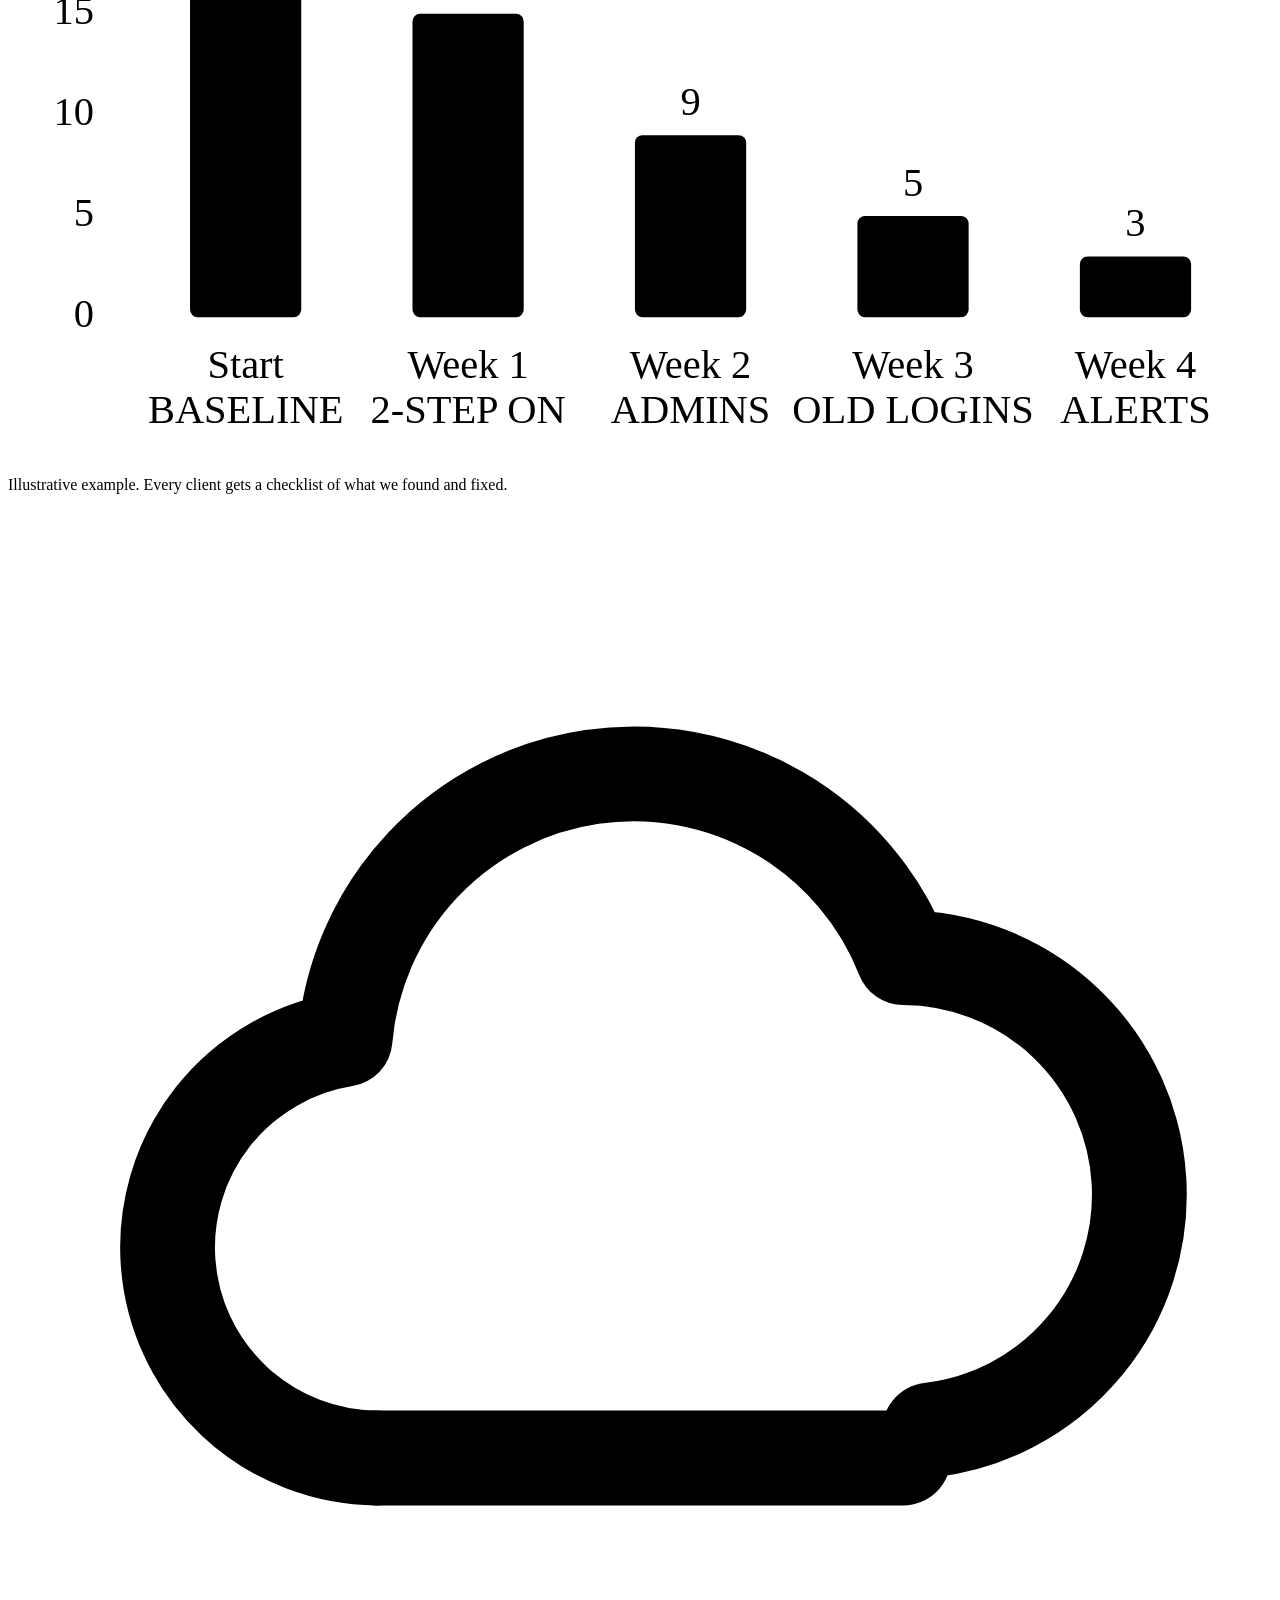
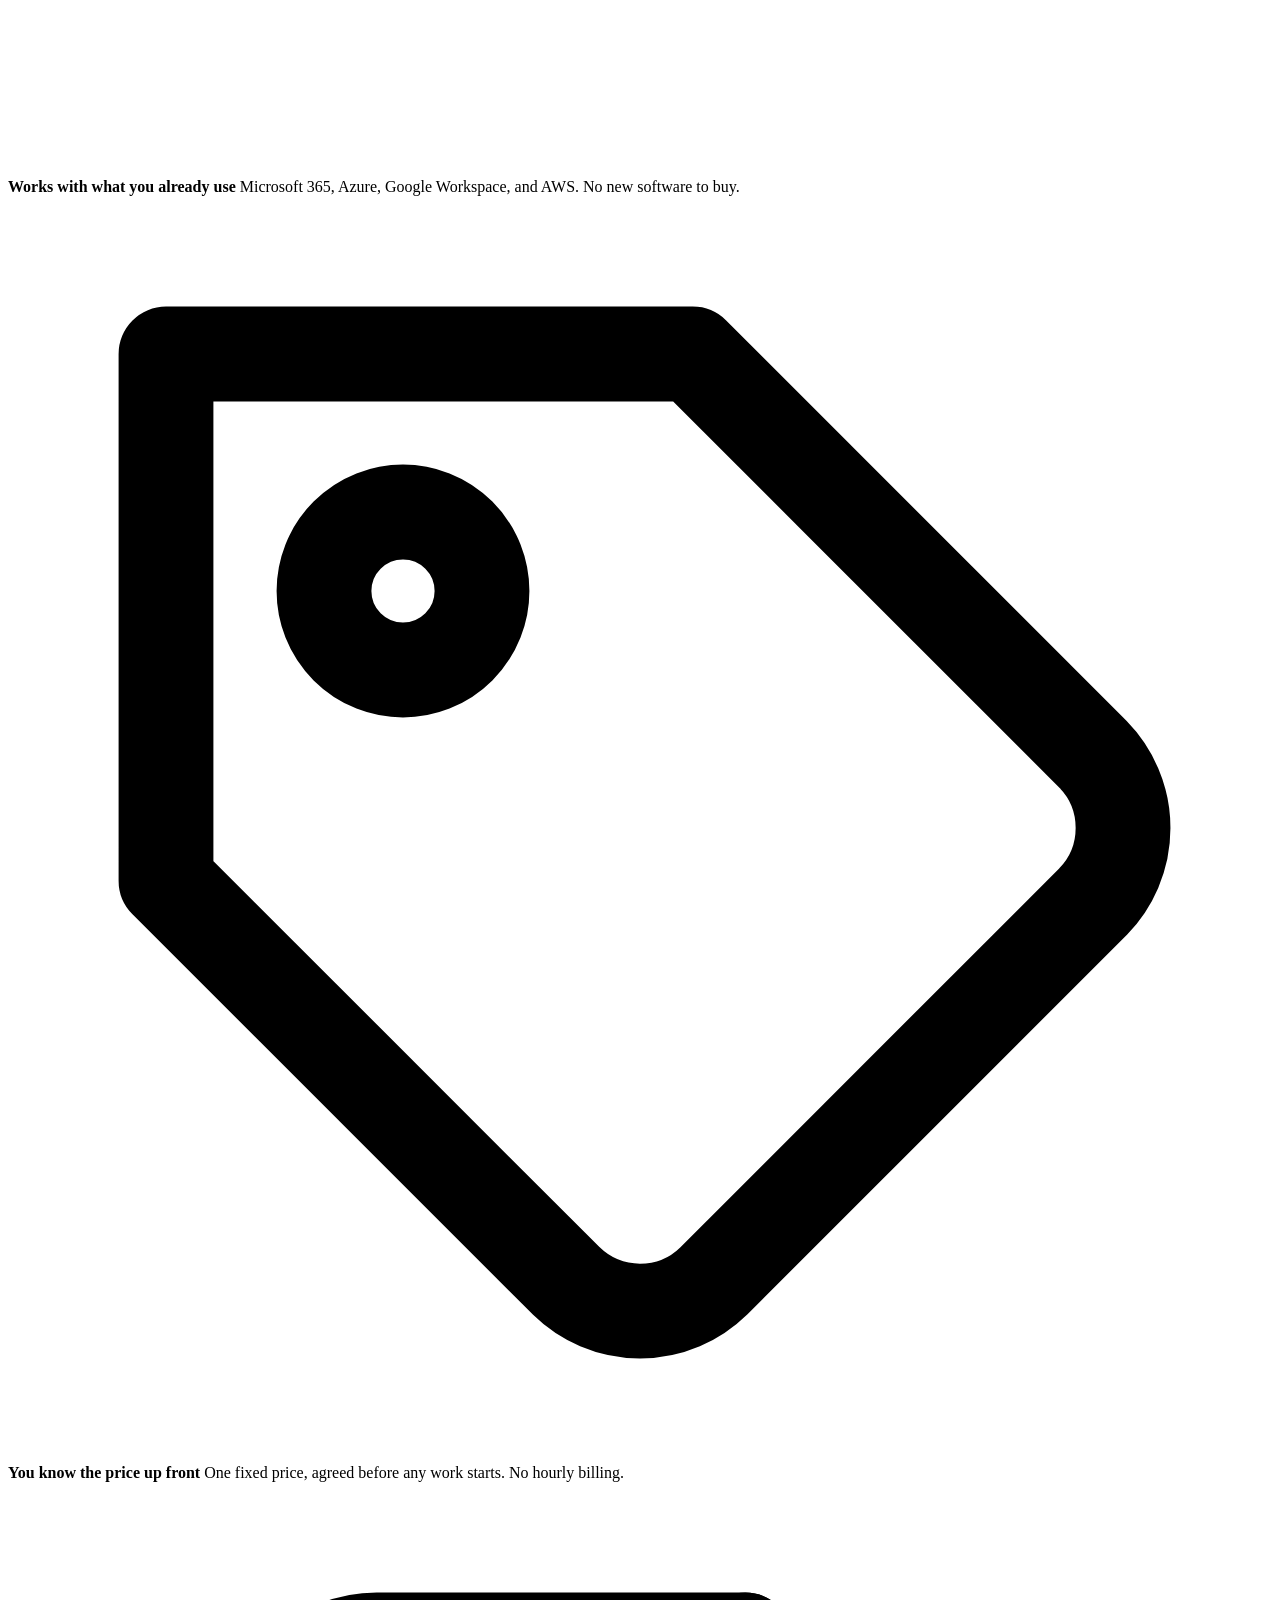
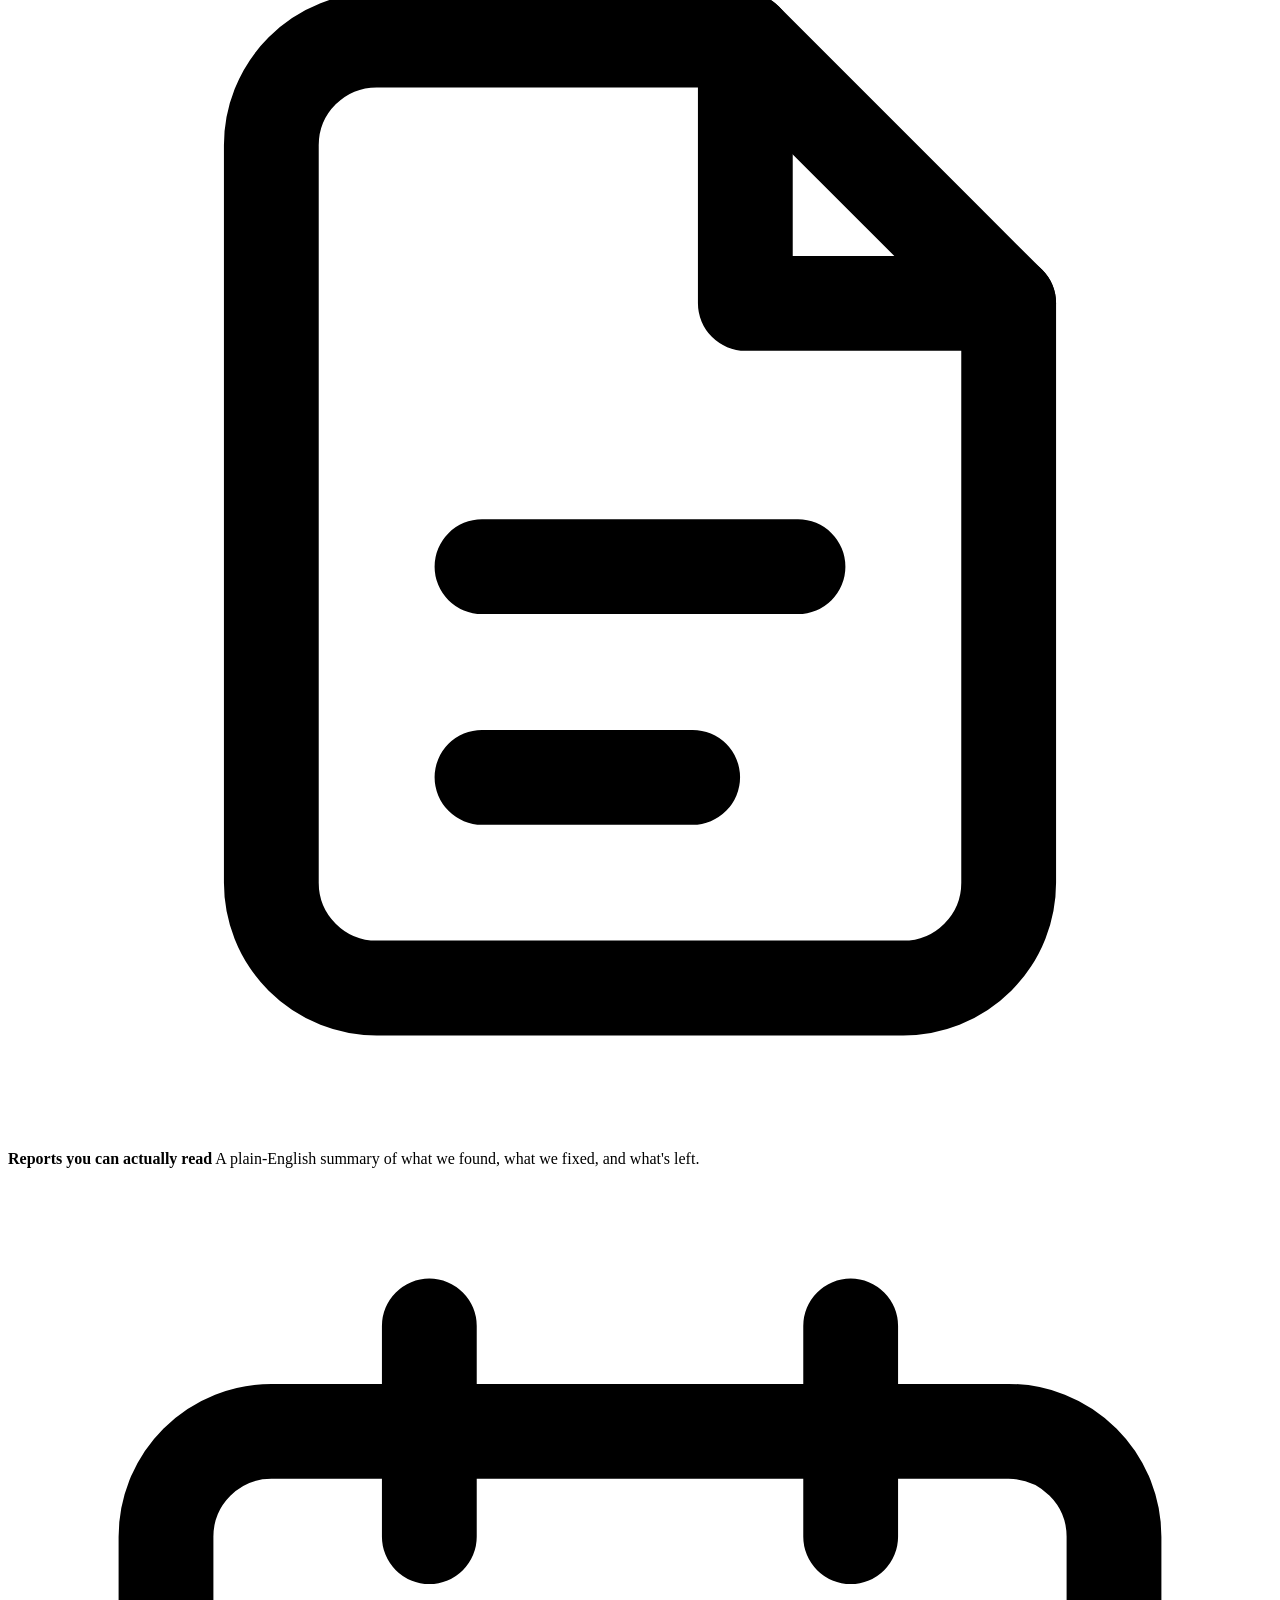
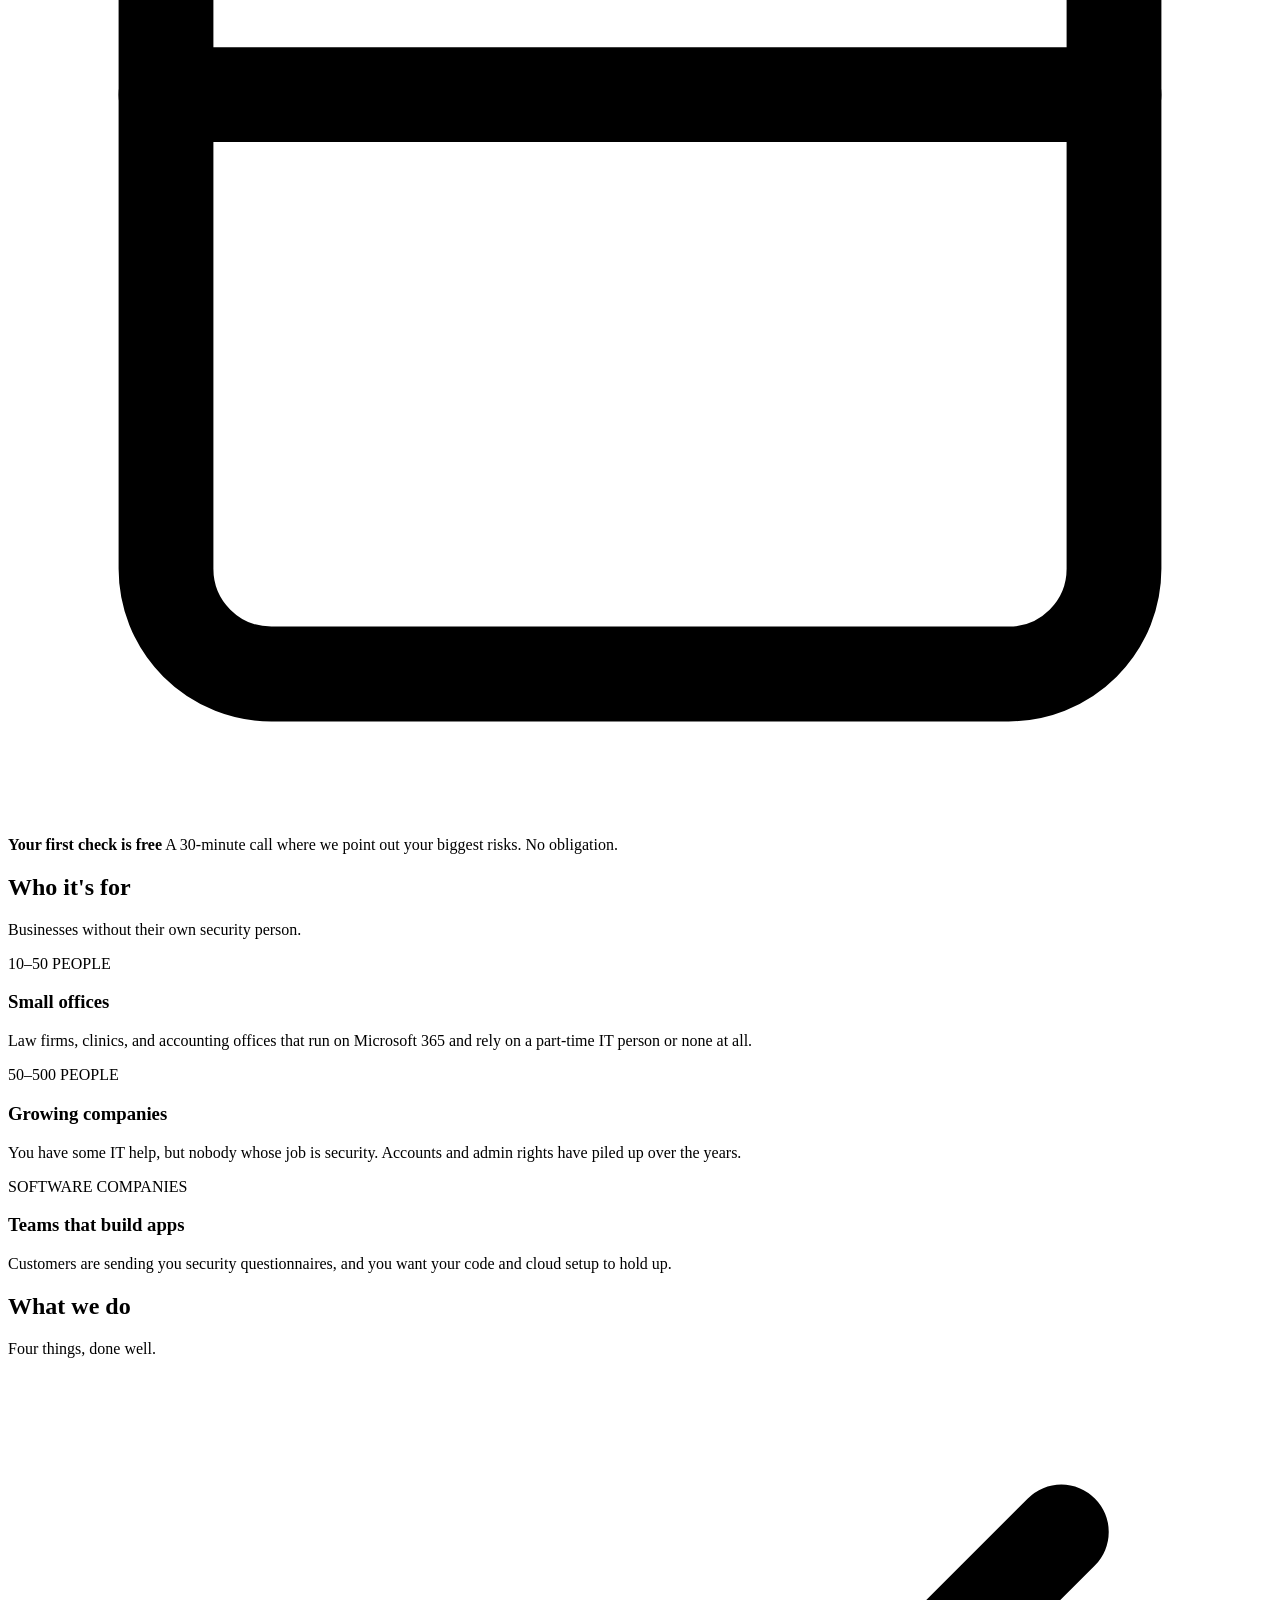
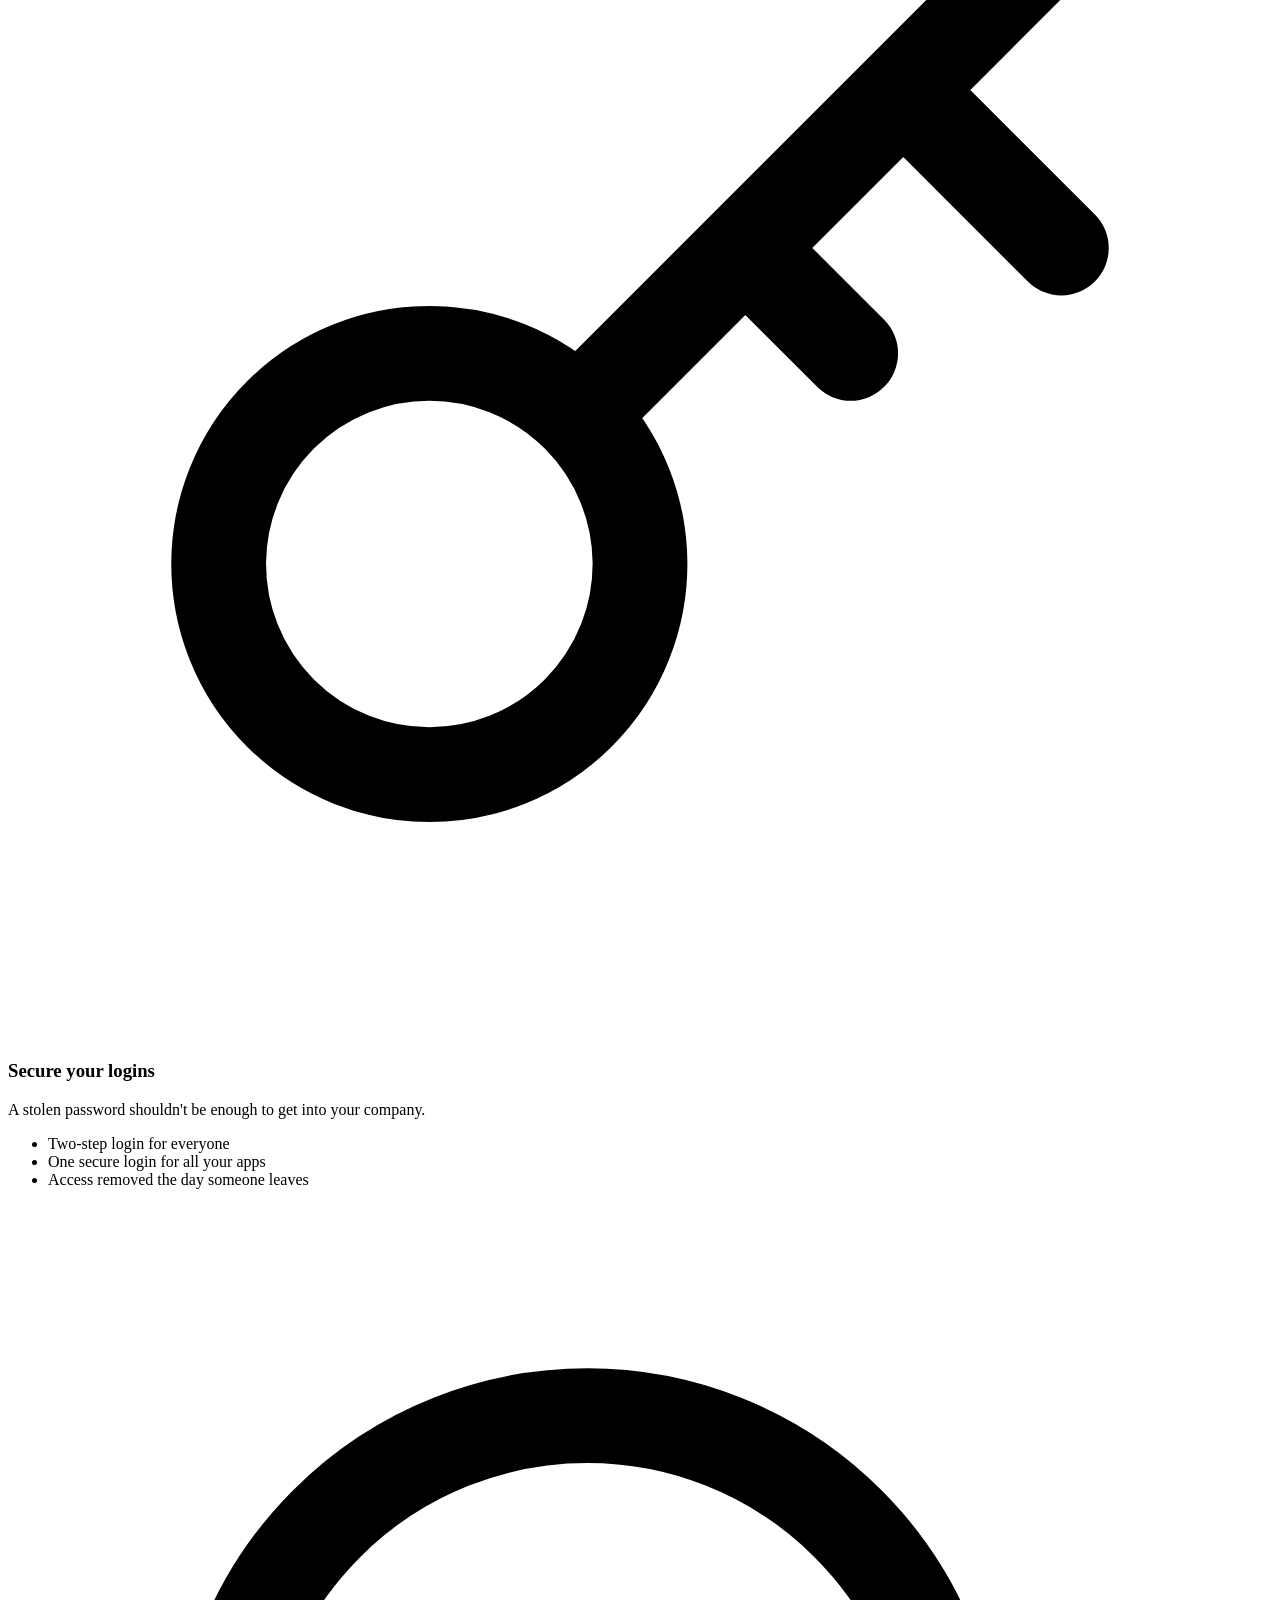
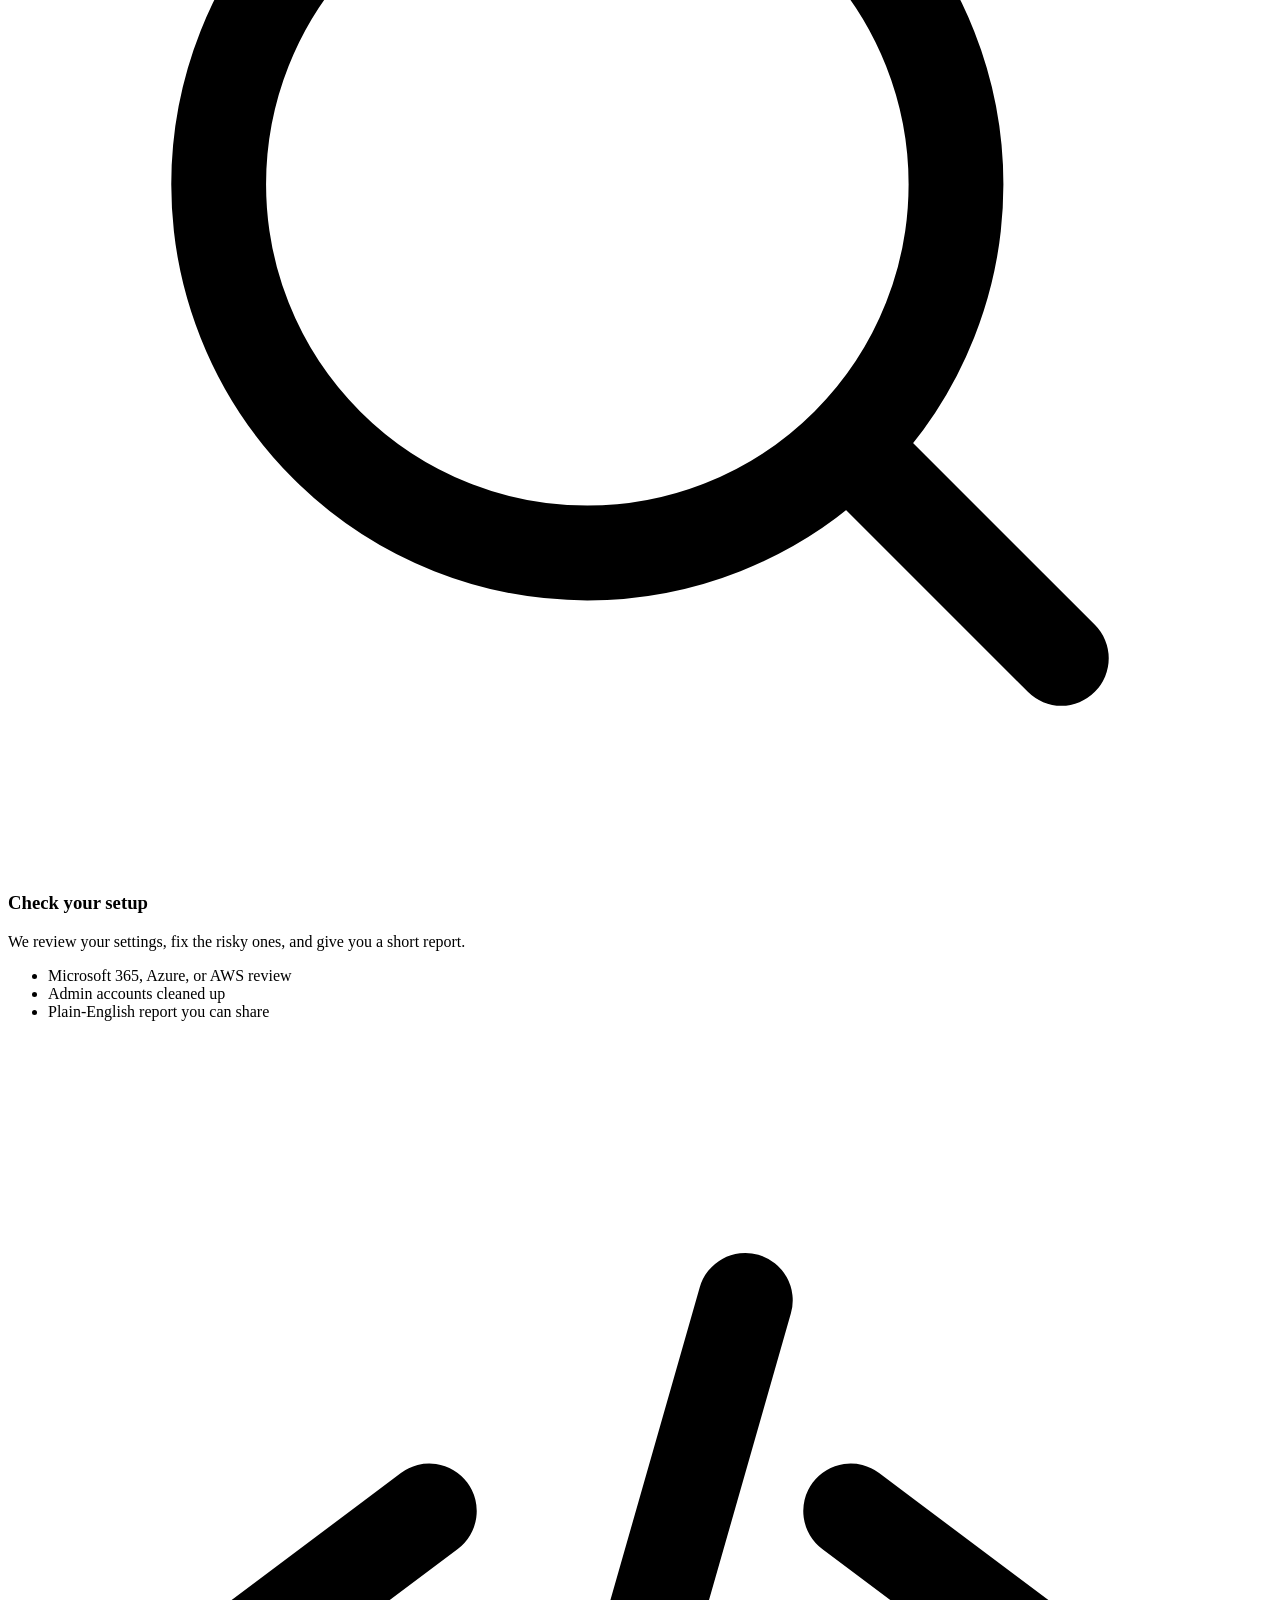
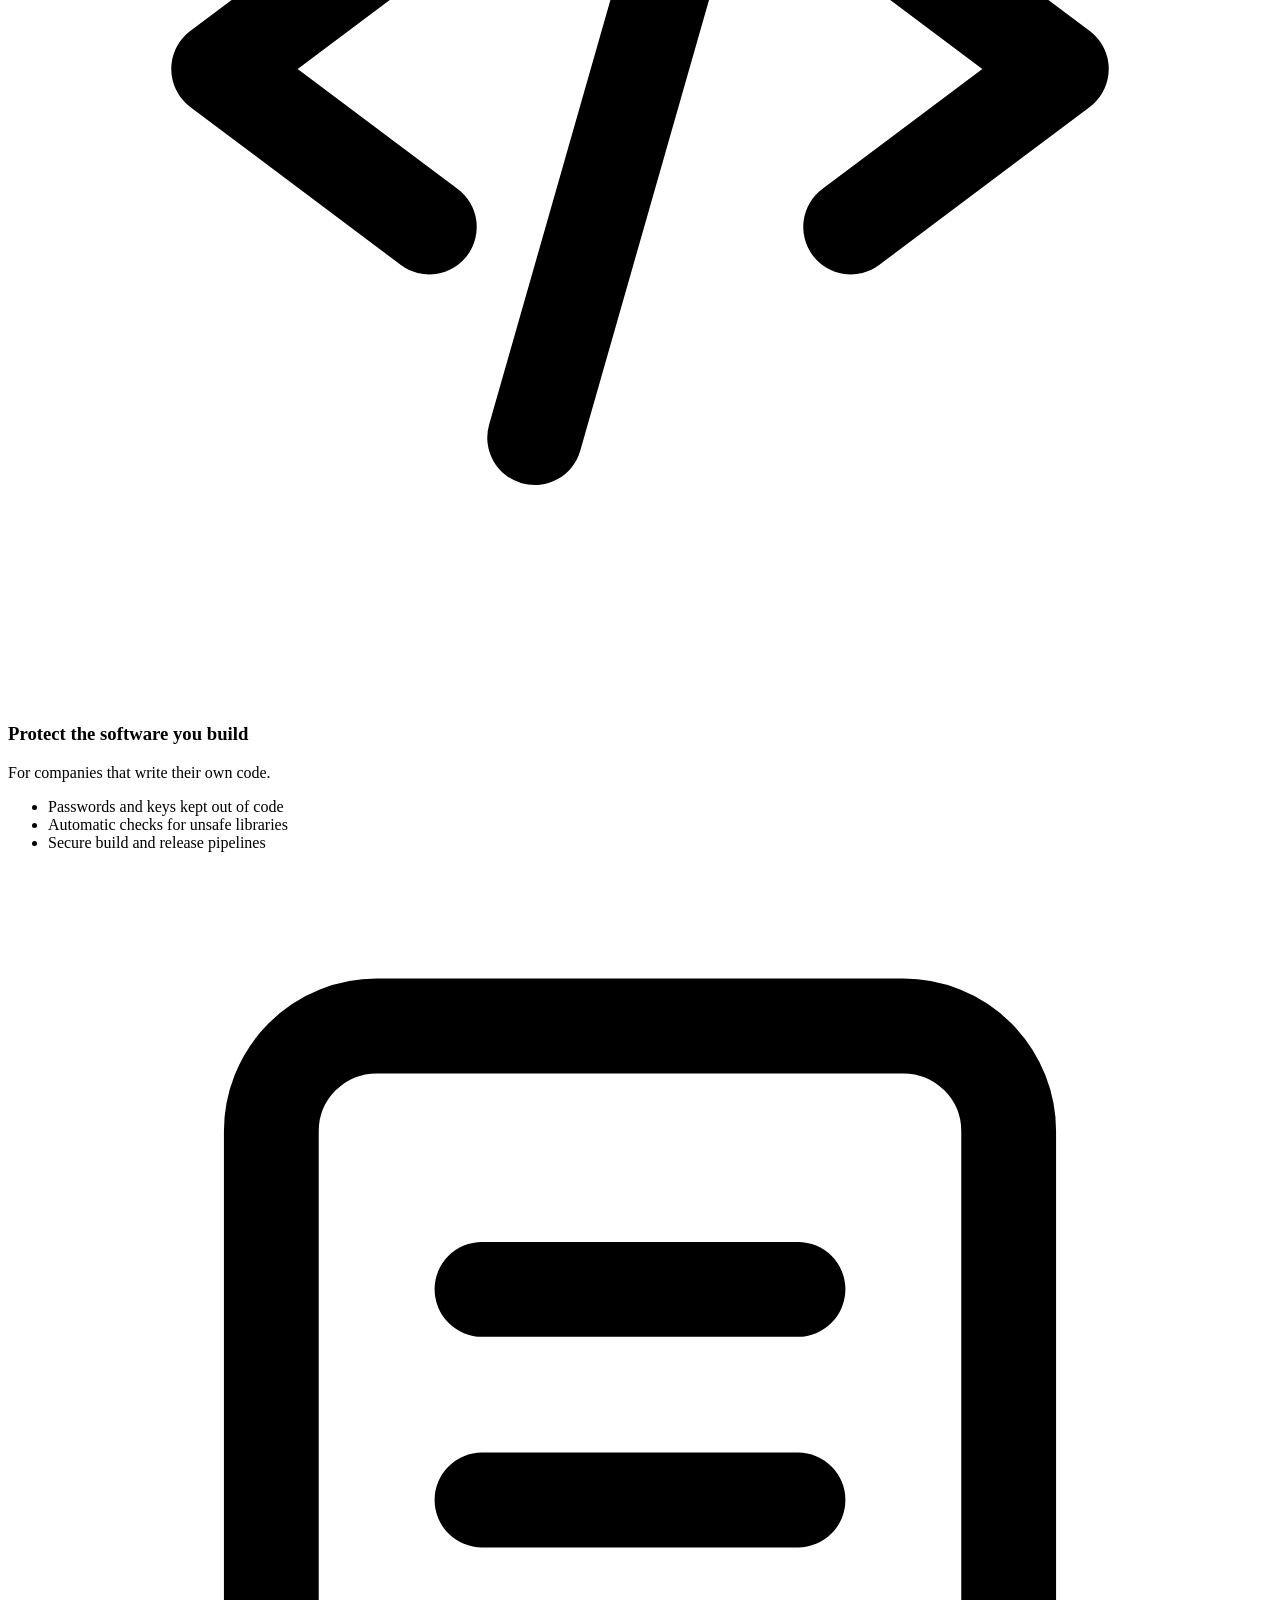
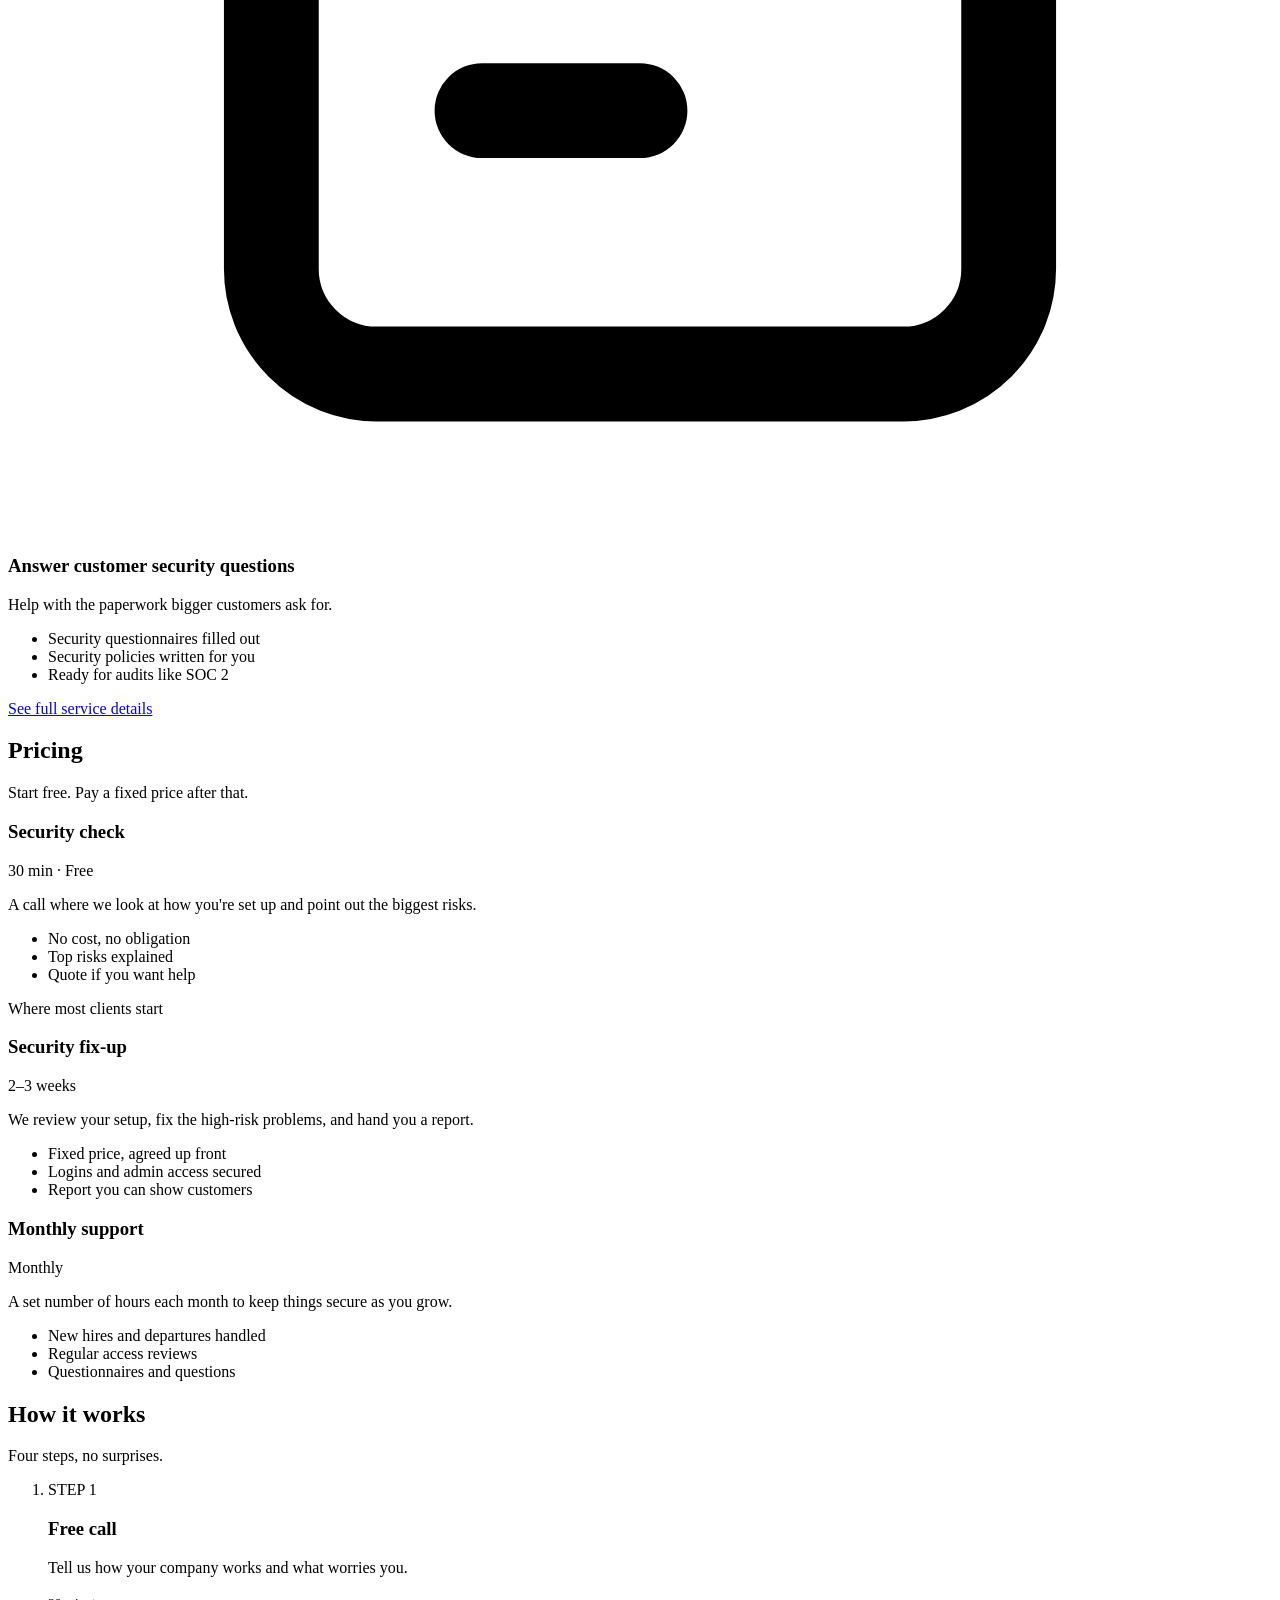
==== commit 68885f0f: "Make orange section headings the main headings, one size site-wide Co-Authored-By: Claude Opus 5.5 <" ====
--- a/site/index.html
+++ b/site/index.html
@@ -20,8 +20,8 @@
   <meta name="twitter:card" content="summary_large_image">
   <link rel="preload" href="/assets/fonts/bricolage-grotesque-latin-700-normal.woff2" as="font" type="font/woff2" crossorigin>
   <link rel="preload" href="/assets/fonts/ibm-plex-sans-latin-400-normal.woff2" as="font" type="font/woff2" crossorigin>
-  <link rel="stylesheet" href="/assets/site.css?v=12">
-  <script src="/assets/site.js?v=12" defer></script>
+  <link rel="stylesheet" href="/assets/site.css?v=13">
+  <script src="/assets/site.js?v=13" defer></script>
   <script type="application/ld+json">{"@context":"https://schema.org","@type":"ProfessionalService","name":"KRES Solutions LLC","url":"https://kressolutions.com/","logo":"https://kressolutions.com/assets/logo-mark.svg","email":"info@kressolutions.com","description":"Cybersecurity for small and mid-sized businesses: we keep Microsoft 365 and cloud accounts secure.","foundingDate":"2024-12","address":{"@type":"PostalAddress","addressLocality":"Marysville","addressRegion":"WA","addressCountry":"US"},"areaServed":"US","sameAs":["https://www.linkedin.com/company/kres-solutions"]}</script>
 </head>
 <body>
@@ -129,8 +129,8 @@
     <section class="section">
       <div class="container">
         <div class="section-head">
-          <p class="eyebrow">Who it's for</p>
-          <h2>Businesses without their own security person.</h2>
+          <h2 class="section-title">Who it's for</h2>
+          <p class="section-sub">Businesses without their own security person.</p>
         </div>
         <div class="audience">
           <div>
@@ -155,8 +155,8 @@
     <section class="section">
       <div class="container">
         <div class="section-head">
-          <p class="eyebrow">What we do</p>
-          <h2>Four things, done well.</h2>
+          <h2 class="section-title">What we do</h2>
+          <p class="section-sub">Four things, done well.</p>
         </div>
         <div class="svc-grid">
           <article class="svc">
@@ -207,8 +207,8 @@
     <section class="section">
       <div class="container">
         <div class="section-head">
-          <p class="eyebrow">Pricing</p>
-          <h2>Start free. Pay a fixed price after that.</h2>
+          <h2 class="section-title">Pricing</h2>
+          <p class="section-sub">Start free. Pay a fixed price after that.</p>
         </div>
         <div class="plans">
           <article class="plan">
@@ -246,8 +246,8 @@
     <section class="section">
       <div class="container">
         <div class="section-head">
-          <p class="eyebrow">How it works</p>
-          <h2>Four steps, no surprises.</h2>
+          <h2 class="section-title">How it works</h2>
+          <p class="section-sub">Four steps, no surprises.</p>
         </div>
         <ol class="process">
           <li class="step">
@@ -281,8 +281,8 @@
     <section class="section">
       <div class="container">
         <div class="section-head">
-          <p class="eyebrow">Questions</p>
-          <h2>What people usually ask.</h2>
+          <h2 class="section-title">Common questions</h2>
+          <p class="section-sub">What people usually ask.</p>
         </div>
         <div class="faq">
           <details>
